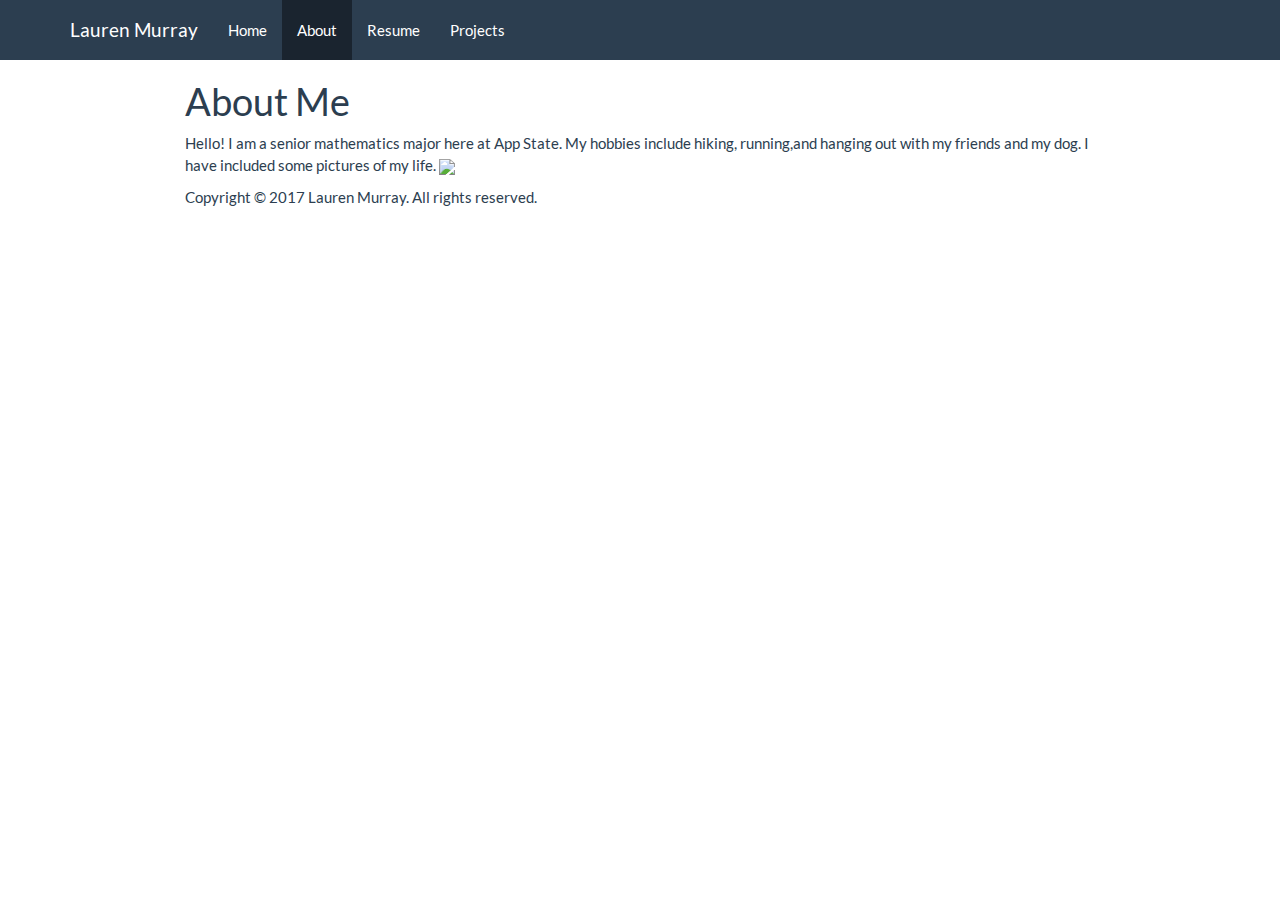
==== about.html @ 9d03d12d "commit" ====
<!DOCTYPE html>

<html xmlns="http://www.w3.org/1999/xhtml">

<head>

<meta charset="utf-8" />
<meta http-equiv="Content-Type" content="text/html; charset=utf-8" />
<meta name="generator" content="pandoc" />




<title>About Me</title>

<script src="site_libs/jquery-1.11.3/jquery.min.js"></script>
<meta name="viewport" content="width=device-width, initial-scale=1" />
<link href="site_libs/bootstrap-3.3.5/css/flatly.min.css" rel="stylesheet" />
<script src="site_libs/bootstrap-3.3.5/js/bootstrap.min.js"></script>
<script src="site_libs/bootstrap-3.3.5/shim/html5shiv.min.js"></script>
<script src="site_libs/bootstrap-3.3.5/shim/respond.min.js"></script>
<script src="site_libs/navigation-1.1/tabsets.js"></script>
<link href="site_libs/highlightjs-1.1/textmate.css" rel="stylesheet" />
<script src="site_libs/highlightjs-1.1/highlight.js"></script>

<style type="text/css">code{white-space: pre;}</style>
<style type="text/css">
  pre:not([class]) {
    background-color: white;
  }
</style>
<script type="text/javascript">
if (window.hljs && document.readyState && document.readyState === "complete") {
   window.setTimeout(function() {
      hljs.initHighlighting();
   }, 0);
}
</script>



<style type="text/css">
h1 {
  font-size: 34px;
}
h1.title {
  font-size: 38px;
}
h2 {
  font-size: 30px;
}
h3 {
  font-size: 24px;
}
h4 {
  font-size: 18px;
}
h5 {
  font-size: 16px;
}
h6 {
  font-size: 12px;
}
.table th:not([align]) {
  text-align: left;
}
</style>

<link rel="stylesheet" href="styles.css" type="text/css" />

</head>

<body>

<style type = "text/css">
.main-container {
  max-width: 940px;
  margin-left: auto;
  margin-right: auto;
}
code {
  color: inherit;
  background-color: rgba(0, 0, 0, 0.04);
}
img {
  max-width:100%;
  height: auto;
}
.tabbed-pane {
  padding-top: 12px;
}
button.code-folding-btn:focus {
  outline: none;
}
</style>


<style type="text/css">
/* padding for bootstrap navbar */
body {
  padding-top: 60px;
  padding-bottom: 40px;
}
/* offset scroll position for anchor links (for fixed navbar)  */
.section h1 {
  padding-top: 65px;
  margin-top: -65px;
}

.section h2 {
  padding-top: 65px;
  margin-top: -65px;
}
.section h3 {
  padding-top: 65px;
  margin-top: -65px;
}
.section h4 {
  padding-top: 65px;
  margin-top: -65px;
}
.section h5 {
  padding-top: 65px;
  margin-top: -65px;
}
.section h6 {
  padding-top: 65px;
  margin-top: -65px;
}
</style>

<script>
// manage active state of menu based on current page
$(document).ready(function () {
  // active menu anchor
  href = window.location.pathname
  href = href.substr(href.lastIndexOf('/') + 1)
  if (href === "")
    href = "index.html";
  var menuAnchor = $('a[href="' + href + '"]');

  // mark it active
  menuAnchor.parent().addClass('active');

  // if it's got a parent navbar menu mark it active as well
  menuAnchor.closest('li.dropdown').addClass('active');
});
</script>


<div class="container-fluid main-container">

<!-- tabsets -->
<script>
$(document).ready(function () {
  window.buildTabsets("TOC");
});
</script>

<!-- code folding -->






<div class="navbar navbar-default  navbar-fixed-top" role="navigation">
  <div class="container">
    <div class="navbar-header">
      <button type="button" class="navbar-toggle collapsed" data-toggle="collapse" data-target="#navbar">
        <span class="icon-bar"></span>
        <span class="icon-bar"></span>
        <span class="icon-bar"></span>
      </button>
      <a class="navbar-brand" href="index.html">Lauren Murray</a>
    </div>
    <div id="navbar" class="navbar-collapse collapse">
      <ul class="nav navbar-nav">
        <li>
  <a href="index.html">Home</a>
</li>
<li>
  <a href="about.html">About</a>
</li>
<li>
  <a href="hobbies.html">Resume</a>
</li>
<li>
  <a href="Projects.html">Projects</a>
</li>
      </ul>
      <ul class="nav navbar-nav navbar-right">
        
      </ul>
    </div><!--/.nav-collapse -->
  </div><!--/.container -->
</div><!--/.navbar -->

<div class="fluid-row" id="header">



<h1 class="title toc-ignore">About Me</h1>

</div>


<p>Hello! I am a senior mathematics major here at App State. My hobbies include hiking, running,and hanging out with my friends and my dog. I have included some pictures of my life. <img src="app%20state%20image.jpg" width="2076" /></p>

<p>Copyright &copy; 2017 Lauren Murray. All rights reserved.</p>



</div>

<script>

// add bootstrap table styles to pandoc tables
function bootstrapStylePandocTables() {
  $('tr.header').parent('thead').parent('table').addClass('table table-condensed');
}
$(document).ready(function () {
  bootstrapStylePandocTables();
});


</script>

<!-- dynamically load mathjax for compatibility with self-contained -->
<script>
  (function () {
    var script = document.createElement("script");
    script.type = "text/javascript";
    script.src  = "https://mathjax.rstudio.com/latest/MathJax.js?config=TeX-AMS-MML_HTMLorMML";
    document.getElementsByTagName("head")[0].appendChild(script);
  })();
</script>

</body>
</html>
---- site_libs/bootstrap-3.3.5/css/flatly.min.css ----
@font-face {
  font-family: 'Lato';
  font-style: normal;
  font-weight: 400;
  src: url(fonts/Lato.ttf) format('truetype');
}
@font-face {
  font-family: 'Lato';
  font-style: normal;
  font-weight: 700;
  src: url(fonts/LatoBold.ttf) format('truetype');
}
@font-face {
  font-family: 'Lato';
  font-style: italic;
  font-weight: 400;
  src: url(fonts/LatoItalic.ttf) format('truetype');
}

/*!
 * bootswatch v3.3.6
 * Homepage: http://bootswatch.com
 * Copyright 2012-2015 Thomas Park
 * Licensed under MIT
 * Based on Bootstrap
*//*!
 * Bootstrap v3.3.6 (http://getbootstrap.com)
 * Copyright 2011-2015 Twitter, Inc.
 * Licensed under MIT (https://github.com/twbs/bootstrap/blob/master/LICENSE)
 *//*! normalize.css v3.0.3 | MIT License | github.com/necolas/normalize.css */html{font-family:sans-serif;-ms-text-size-adjust:100%;-webkit-text-size-adjust:100%}body{margin:0}article,aside,details,figcaption,figure,footer,header,hgroup,main,menu,nav,section,summary{display:block}audio,canvas,progress,video{display:inline-block;vertical-align:baseline}audio:not([controls]){display:none;height:0}[hidden],template{display:none}a{background-color:transparent}a:active,a:hover{outline:0}abbr[title]{border-bottom:1px dotted}b,strong{font-weight:bold}dfn{font-style:italic}h1{font-size:2em;margin:0.67em 0}mark{background:#ff0;color:#000}small{font-size:80%}sub,sup{font-size:75%;line-height:0;position:relative;vertical-align:baseline}sup{top:-0.5em}sub{bottom:-0.25em}img{border:0}svg:not(:root){overflow:hidden}figure{margin:1em 40px}hr{-webkit-box-sizing:content-box;-moz-box-sizing:content-box;box-sizing:content-box;height:0}pre{overflow:auto}code,kbd,pre,samp{font-family:monospace, monospace;font-size:1em}button,input,optgroup,select,textarea{color:inherit;font:inherit;margin:0}button{overflow:visible}button,select{text-transform:none}button,html input[type="button"],input[type="reset"],input[type="submit"]{-webkit-appearance:button;cursor:pointer}button[disabled],html input[disabled]{cursor:default}button::-moz-focus-inner,input::-moz-focus-inner{border:0;padding:0}input{line-height:normal}input[type="checkbox"],input[type="radio"]{-webkit-box-sizing:border-box;-moz-box-sizing:border-box;box-sizing:border-box;padding:0}input[type="number"]::-webkit-inner-spin-button,input[type="number"]::-webkit-outer-spin-button{height:auto}input[type="search"]{-webkit-appearance:textfield;-webkit-box-sizing:content-box;-moz-box-sizing:content-box;box-sizing:content-box}input[type="search"]::-webkit-search-cancel-button,input[type="search"]::-webkit-search-decoration{-webkit-appearance:none}fieldset{border:1px solid #c0c0c0;margin:0 2px;padding:0.35em 0.625em 0.75em}legend{border:0;padding:0}textarea{overflow:auto}optgroup{font-weight:bold}table{border-collapse:collapse;border-spacing:0}td,th{padding:0}/*! Source: https://github.com/h5bp/html5-boilerplate/blob/master/src/css/main.css */@media print{*,*:before,*:after{background:transparent !important;color:#000 !important;-webkit-box-shadow:none !important;box-shadow:none !important;text-shadow:none !important}a,a:visited{text-decoration:underline}a[href]:after{content:" (" attr(href) ")"}abbr[title]:after{content:" (" attr(title) ")"}a[href^="#"]:after,a[href^="javascript:"]:after{content:""}pre,blockquote{border:1px solid #999;page-break-inside:avoid}thead{display:table-header-group}tr,img{page-break-inside:avoid}img{max-width:100% !important}p,h2,h3{orphans:3;widows:3}h2,h3{page-break-after:avoid}.navbar{display:none}.btn>.caret,.dropup>.btn>.caret{border-top-color:#000 !important}.label{border:1px solid #000}.table{border-collapse:collapse !important}.table td,.table th{background-color:#fff !important}.table-bordered th,.table-bordered td{border:1px solid #ddd !important}}@font-face{font-family:'Glyphicons Halflings';src:url('../fonts/glyphicons-halflings-regular.eot');src:url('../fonts/glyphicons-halflings-regular.eot?#iefix') format('embedded-opentype'),url('../fonts/glyphicons-halflings-regular.woff') format('woff'),url('../fonts/glyphicons-halflings-regular.ttf') format('truetype'),url('../fonts/glyphicons-halflings-regular.svg#glyphicons_halflingsregular') format('svg')}.glyphicon{position:relative;top:1px;display:inline-block;font-family:'Glyphicons Halflings';font-style:normal;font-weight:normal;line-height:1;-webkit-font-smoothing:antialiased;-moz-osx-font-smoothing:grayscale}.glyphicon-asterisk:before{content:"\002a"}.glyphicon-plus:before{content:"\002b"}.glyphicon-euro:before,.glyphicon-eur:before{content:"\20ac"}.glyphicon-minus:before{content:"\2212"}.glyphicon-cloud:before{content:"\2601"}.glyphicon-envelope:before{content:"\2709"}.glyphicon-pencil:before{content:"\270f"}.glyphicon-glass:before{content:"\e001"}.glyphicon-music:before{content:"\e002"}.glyphicon-search:before{content:"\e003"}.glyphicon-heart:before{content:"\e005"}.glyphicon-star:before{content:"\e006"}.glyphicon-star-empty:before{content:"\e007"}.glyphicon-user:before{content:"\e008"}.glyphicon-film:before{content:"\e009"}.glyphicon-th-large:before{content:"\e010"}.glyphicon-th:before{content:"\e011"}.glyphicon-th-list:before{content:"\e012"}.glyphicon-ok:before{content:"\e013"}.glyphicon-remove:before{content:"\e014"}.glyphicon-zoom-in:before{content:"\e015"}.glyphicon-zoom-out:before{content:"\e016"}.glyphicon-off:before{content:"\e017"}.glyphicon-signal:before{content:"\e018"}.glyphicon-cog:before{content:"\e019"}.glyphicon-trash:before{content:"\e020"}.glyphicon-home:before{content:"\e021"}.glyphicon-file:before{content:"\e022"}.glyphicon-time:before{content:"\e023"}.glyphicon-road:before{content:"\e024"}.glyphicon-download-alt:before{content:"\e025"}.glyphicon-download:before{content:"\e026"}.glyphicon-upload:before{content:"\e027"}.glyphicon-inbox:before{content:"\e028"}.glyphicon-play-circle:before{content:"\e029"}.glyphicon-repeat:before{content:"\e030"}.glyphicon-refresh:before{content:"\e031"}.glyphicon-list-alt:before{content:"\e032"}.glyphicon-lock:before{content:"\e033"}.glyphicon-flag:before{content:"\e034"}.glyphicon-headphones:before{content:"\e035"}.glyphicon-volume-off:before{content:"\e036"}.glyphicon-volume-down:before{content:"\e037"}.glyphicon-volume-up:before{content:"\e038"}.glyphicon-qrcode:before{content:"\e039"}.glyphicon-barcode:before{content:"\e040"}.glyphicon-tag:before{content:"\e041"}.glyphicon-tags:before{content:"\e042"}.glyphicon-book:before{content:"\e043"}.glyphicon-bookmark:before{content:"\e044"}.glyphicon-print:before{content:"\e045"}.glyphicon-camera:before{content:"\e046"}.glyphicon-font:before{content:"\e047"}.glyphicon-bold:before{content:"\e048"}.glyphicon-italic:before{content:"\e049"}.glyphicon-text-height:before{content:"\e050"}.glyphicon-text-width:before{content:"\e051"}.glyphicon-align-left:before{content:"\e052"}.glyphicon-align-center:before{content:"\e053"}.glyphicon-align-right:before{content:"\e054"}.glyphicon-align-justify:before{content:"\e055"}.glyphicon-list:before{content:"\e056"}.glyphicon-indent-left:before{content:"\e057"}.glyphicon-indent-right:before{content:"\e058"}.glyphicon-facetime-video:before{content:"\e059"}.glyphicon-picture:before{content:"\e060"}.glyphicon-map-marker:before{content:"\e062"}.glyphicon-adjust:before{content:"\e063"}.glyphicon-tint:before{content:"\e064"}.glyphicon-edit:before{content:"\e065"}.glyphicon-share:before{content:"\e066"}.glyphicon-check:before{content:"\e067"}.glyphicon-move:before{content:"\e068"}.glyphicon-step-backward:before{content:"\e069"}.glyphicon-fast-backward:before{content:"\e070"}.glyphicon-backward:before{content:"\e071"}.glyphicon-play:before{content:"\e072"}.glyphicon-pause:before{content:"\e073"}.glyphicon-stop:before{content:"\e074"}.glyphicon-forward:before{content:"\e075"}.glyphicon-fast-forward:before{content:"\e076"}.glyphicon-step-forward:before{content:"\e077"}.glyphicon-eject:before{content:"\e078"}.glyphicon-chevron-left:before{content:"\e079"}.glyphicon-chevron-right:before{content:"\e080"}.glyphicon-plus-sign:before{content:"\e081"}.glyphicon-minus-sign:before{content:"\e082"}.glyphicon-remove-sign:before{content:"\e083"}.glyphicon-ok-sign:before{content:"\e084"}.glyphicon-question-sign:before{content:"\e085"}.glyphicon-info-sign:before{content:"\e086"}.glyphicon-screenshot:before{content:"\e087"}.glyphicon-remove-circle:before{content:"\e088"}.glyphicon-ok-circle:before{content:"\e089"}.glyphicon-ban-circle:before{content:"\e090"}.glyphicon-arrow-left:before{content:"\e091"}.glyphicon-arrow-right:before{content:"\e092"}.glyphicon-arrow-up:before{content:"\e093"}.glyphicon-arrow-down:before{content:"\e094"}.glyphicon-share-alt:before{content:"\e095"}.glyphicon-resize-full:before{content:"\e096"}.glyphicon-resize-small:before{content:"\e097"}.glyphicon-exclamation-sign:before{content:"\e101"}.glyphicon-gift:before{content:"\e102"}.glyphicon-leaf:before{content:"\e103"}.glyphicon-fire:before{content:"\e104"}.glyphicon-eye-open:before{content:"\e105"}.glyphicon-eye-close:before{content:"\e106"}.glyphicon-warning-sign:before{content:"\e107"}.glyphicon-plane:before{content:"\e108"}.glyphicon-calendar:before{content:"\e109"}.glyphicon-random:before{content:"\e110"}.glyphicon-comment:before{content:"\e111"}.glyphicon-magnet:before{content:"\e112"}.glyphicon-chevron-up:before{content:"\e113"}.glyphicon-chevron-down:before{content:"\e114"}.glyphicon-retweet:before{content:"\e115"}.glyphicon-shopping-cart:before{content:"\e116"}.glyphicon-folder-close:before{content:"\e117"}.glyphicon-folder-open:before{content:"\e118"}.glyphicon-resize-vertical:before{content:"\e119"}.glyphicon-resize-horizontal:before{content:"\e120"}.glyphicon-hdd:before{content:"\e121"}.glyphicon-bullhorn:before{content:"\e122"}.glyphicon-bell:before{content:"\e123"}.glyphicon-certificate:before{content:"\e124"}.glyphicon-thumbs-up:before{content:"\e125"}.glyphicon-thumbs-down:before{content:"\e126"}.glyphicon-hand-right:before{content:"\e127"}.glyphicon-hand-left:before{content:"\e128"}.glyphicon-hand-up:before{content:"\e129"}.glyphicon-hand-down:before{content:"\e130"}.glyphicon-circle-arrow-right:before{content:"\e131"}.glyphicon-circle-arrow-left:before{content:"\e132"}.glyphicon-circle-arrow-up:before{content:"\e133"}.glyphicon-circle-arrow-down:before{content:"\e134"}.glyphicon-globe:before{content:"\e135"}.glyphicon-wrench:before{content:"\e136"}.glyphicon-tasks:before{content:"\e137"}.glyphicon-filter:before{content:"\e138"}.glyphicon-briefcase:before{content:"\e139"}.glyphicon-fullscreen:before{content:"\e140"}.glyphicon-dashboard:before{content:"\e141"}.glyphicon-paperclip:before{content:"\e142"}.glyphicon-heart-empty:before{content:"\e143"}.glyphicon-link:before{content:"\e144"}.glyphicon-phone:before{content:"\e145"}.glyphicon-pushpin:before{content:"\e146"}.glyphicon-usd:before{content:"\e148"}.glyphicon-gbp:before{content:"\e149"}.glyphicon-sort:before{content:"\e150"}.glyphicon-sort-by-alphabet:before{content:"\e151"}.glyphicon-sort-by-alphabet-alt:before{content:"\e152"}.glyphicon-sort-by-order:before{content:"\e153"}.glyphicon-sort-by-order-alt:before{content:"\e154"}.glyphicon-sort-by-attributes:before{content:"\e155"}.glyphicon-sort-by-attributes-alt:before{content:"\e156"}.glyphicon-unchecked:before{content:"\e157"}.glyphicon-expand:before{content:"\e158"}.glyphicon-collapse-down:before{content:"\e159"}.glyphicon-collapse-up:before{content:"\e160"}.glyphicon-log-in:before{content:"\e161"}.glyphicon-flash:before{content:"\e162"}.glyphicon-log-out:before{content:"\e163"}.glyphicon-new-window:before{content:"\e164"}.glyphicon-record:before{content:"\e165"}.glyphicon-save:before{content:"\e166"}.glyphicon-open:before{content:"\e167"}.glyphicon-saved:before{content:"\e168"}.glyphicon-import:before{content:"\e169"}.glyphicon-export:before{content:"\e170"}.glyphicon-send:before{content:"\e171"}.glyphicon-floppy-disk:before{content:"\e172"}.glyphicon-floppy-saved:before{content:"\e173"}.glyphicon-floppy-remove:before{content:"\e174"}.glyphicon-floppy-save:before{content:"\e175"}.glyphicon-floppy-open:before{content:"\e176"}.glyphicon-credit-card:before{content:"\e177"}.glyphicon-transfer:before{content:"\e178"}.glyphicon-cutlery:before{content:"\e179"}.glyphicon-header:before{content:"\e180"}.glyphicon-compressed:before{content:"\e181"}.glyphicon-earphone:before{content:"\e182"}.glyphicon-phone-alt:before{content:"\e183"}.glyphicon-tower:before{content:"\e184"}.glyphicon-stats:before{content:"\e185"}.glyphicon-sd-video:before{content:"\e186"}.glyphicon-hd-video:before{content:"\e187"}.glyphicon-subtitles:before{content:"\e188"}.glyphicon-sound-stereo:before{content:"\e189"}.glyphicon-sound-dolby:before{content:"\e190"}.glyphicon-sound-5-1:before{content:"\e191"}.glyphicon-sound-6-1:before{content:"\e192"}.glyphicon-sound-7-1:before{content:"\e193"}.glyphicon-copyright-mark:before{content:"\e194"}.glyphicon-registration-mark:before{content:"\e195"}.glyphicon-cloud-download:before{content:"\e197"}.glyphicon-cloud-upload:before{content:"\e198"}.glyphicon-tree-conifer:before{content:"\e199"}.glyphicon-tree-deciduous:before{content:"\e200"}.glyphicon-cd:before{content:"\e201"}.glyphicon-save-file:before{content:"\e202"}.glyphicon-open-file:before{content:"\e203"}.glyphicon-level-up:before{content:"\e204"}.glyphicon-copy:before{content:"\e205"}.glyphicon-paste:before{content:"\e206"}.glyphicon-alert:before{content:"\e209"}.glyphicon-equalizer:before{content:"\e210"}.glyphicon-king:before{content:"\e211"}.glyphicon-queen:before{content:"\e212"}.glyphicon-pawn:before{content:"\e213"}.glyphicon-bishop:before{content:"\e214"}.glyphicon-knight:before{content:"\e215"}.glyphicon-baby-formula:before{content:"\e216"}.glyphicon-tent:before{content:"\26fa"}.glyphicon-blackboard:before{content:"\e218"}.glyphicon-bed:before{content:"\e219"}.glyphicon-apple:before{content:"\f8ff"}.glyphicon-erase:before{content:"\e221"}.glyphicon-hourglass:before{content:"\231b"}.glyphicon-lamp:before{content:"\e223"}.glyphicon-duplicate:before{content:"\e224"}.glyphicon-piggy-bank:before{content:"\e225"}.glyphicon-scissors:before{content:"\e226"}.glyphicon-bitcoin:before{content:"\e227"}.glyphicon-btc:before{content:"\e227"}.glyphicon-xbt:before{content:"\e227"}.glyphicon-yen:before{content:"\00a5"}.glyphicon-jpy:before{content:"\00a5"}.glyphicon-ruble:before{content:"\20bd"}.glyphicon-rub:before{content:"\20bd"}.glyphicon-scale:before{content:"\e230"}.glyphicon-ice-lolly:before{content:"\e231"}.glyphicon-ice-lolly-tasted:before{content:"\e232"}.glyphicon-education:before{content:"\e233"}.glyphicon-option-horizontal:before{content:"\e234"}.glyphicon-option-vertical:before{content:"\e235"}.glyphicon-menu-hamburger:before{content:"\e236"}.glyphicon-modal-window:before{content:"\e237"}.glyphicon-oil:before{content:"\e238"}.glyphicon-grain:before{content:"\e239"}.glyphicon-sunglasses:before{content:"\e240"}.glyphicon-text-size:before{content:"\e241"}.glyphicon-text-color:before{content:"\e242"}.glyphicon-text-background:before{content:"\e243"}.glyphicon-object-align-top:before{content:"\e244"}.glyphicon-object-align-bottom:before{content:"\e245"}.glyphicon-object-align-horizontal:before{content:"\e246"}.glyphicon-object-align-left:before{content:"\e247"}.glyphicon-object-align-vertical:before{content:"\e248"}.glyphicon-object-align-right:before{content:"\e249"}.glyphicon-triangle-right:before{content:"\e250"}.glyphicon-triangle-left:before{content:"\e251"}.glyphicon-triangle-bottom:before{content:"\e252"}.glyphicon-triangle-top:before{content:"\e253"}.glyphicon-console:before{content:"\e254"}.glyphicon-superscript:before{content:"\e255"}.glyphicon-subscript:before{content:"\e256"}.glyphicon-menu-left:before{content:"\e257"}.glyphicon-menu-right:before{content:"\e258"}.glyphicon-menu-down:before{content:"\e259"}.glyphicon-menu-up:before{content:"\e260"}*{-webkit-box-sizing:border-box;-moz-box-sizing:border-box;box-sizing:border-box}*:before,*:after{-webkit-box-sizing:border-box;-moz-box-sizing:border-box;box-sizing:border-box}html{font-size:10px;-webkit-tap-highlight-color:rgba(0,0,0,0)}body{font-family:"Lato","Helvetica Neue",Helvetica,Arial,sans-serif;font-size:15px;line-height:1.42857143;color:#2c3e50;background-color:#ffffff}input,button,select,textarea{font-family:inherit;font-size:inherit;line-height:inherit}a{color:#18bc9c;text-decoration:none}a:hover,a:focus{color:#18bc9c;text-decoration:underline}a:focus{outline:thin dotted;outline:5px auto -webkit-focus-ring-color;outline-offset:-2px}figure{margin:0}img{vertical-align:middle}.img-responsive,.thumbnail>img,.thumbnail a>img,.carousel-inner>.item>img,.carousel-inner>.item>a>img{display:block;max-width:100%;height:auto}.img-rounded{border-radius:6px}.img-thumbnail{padding:4px;line-height:1.42857143;background-color:#ffffff;border:1px solid #ecf0f1;border-radius:4px;-webkit-transition:all .2s ease-in-out;-o-transition:all .2s ease-in-out;transition:all .2s ease-in-out;display:inline-block;max-width:100%;height:auto}.img-circle{border-radius:50%}hr{margin-top:21px;margin-bottom:21px;border:0;border-top:1px solid #ecf0f1}.sr-only{position:absolute;width:1px;height:1px;margin:-1px;padding:0;overflow:hidden;clip:rect(0, 0, 0, 0);border:0}.sr-only-focusable:active,.sr-only-focusable:focus{position:static;width:auto;height:auto;margin:0;overflow:visible;clip:auto}[role="button"]{cursor:pointer}h1,h2,h3,h4,h5,h6,.h1,.h2,.h3,.h4,.h5,.h6{font-family:"Lato","Helvetica Neue",Helvetica,Arial,sans-serif;font-weight:400;line-height:1.1;color:inherit}h1 small,h2 small,h3 small,h4 small,h5 small,h6 small,.h1 small,.h2 small,.h3 small,.h4 small,.h5 small,.h6 small,h1 .small,h2 .small,h3 .small,h4 .small,h5 .small,h6 .small,.h1 .small,.h2 .small,.h3 .small,.h4 .small,.h5 .small,.h6 .small{font-weight:normal;line-height:1;color:#b4bcc2}h1,.h1,h2,.h2,h3,.h3{margin-top:21px;margin-bottom:10.5px}h1 small,.h1 small,h2 small,.h2 small,h3 small,.h3 small,h1 .small,.h1 .small,h2 .small,.h2 .small,h3 .small,.h3 .small{font-size:65%}h4,.h4,h5,.h5,h6,.h6{margin-top:10.5px;margin-bottom:10.5px}h4 small,.h4 small,h5 small,.h5 small,h6 small,.h6 small,h4 .small,.h4 .small,h5 .small,.h5 .small,h6 .small,.h6 .small{font-size:75%}h1,.h1{font-size:39px}h2,.h2{font-size:32px}h3,.h3{font-size:26px}h4,.h4{font-size:19px}h5,.h5{font-size:15px}h6,.h6{font-size:13px}p{margin:0 0 10.5px}.lead{margin-bottom:21px;font-size:17px;font-weight:300;line-height:1.4}@media (min-width:768px){.lead{font-size:22.5px}}small,.small{font-size:86%}mark,.mark{background-color:#f39c12;padding:.2em}.text-left{text-align:left}.text-right{text-align:right}.text-center{text-align:center}.text-justify{text-align:justify}.text-nowrap{white-space:nowrap}.text-lowercase{text-transform:lowercase}.text-uppercase{text-transform:uppercase}.text-capitalize{text-transform:capitalize}.text-muted{color:#b4bcc2}.text-primary{color:#2c3e50}a.text-primary:hover,a.text-primary:focus{color:#1a242f}.text-success{color:#ffffff}a.text-success:hover,a.text-success:focus{color:#e6e6e6}.text-info{color:#ffffff}a.text-info:hover,a.text-info:focus{color:#e6e6e6}.text-warning{color:#ffffff}a.text-warning:hover,a.text-warning:focus{color:#e6e6e6}.text-danger{color:#ffffff}a.text-danger:hover,a.text-danger:focus{color:#e6e6e6}.bg-primary{color:#fff;background-color:#2c3e50}a.bg-primary:hover,a.bg-primary:focus{background-color:#1a242f}.bg-success{background-color:#18bc9c}a.bg-success:hover,a.bg-success:focus{background-color:#128f76}.bg-info{background-color:#3498db}a.bg-info:hover,a.bg-info:focus{background-color:#217dbb}.bg-warning{background-color:#f39c12}a.bg-warning:hover,a.bg-warning:focus{background-color:#c87f0a}.bg-danger{background-color:#e74c3c}a.bg-danger:hover,a.bg-danger:focus{background-color:#d62c1a}.page-header{padding-bottom:9.5px;margin:42px 0 21px;border-bottom:1px solid transparent}ul,ol{margin-top:0;margin-bottom:10.5px}ul ul,ol ul,ul ol,ol ol{margin-bottom:0}.list-unstyled{padding-left:0;list-style:none}.list-inline{padding-left:0;list-style:none;margin-left:-5px}.list-inline>li{display:inline-block;padding-left:5px;padding-right:5px}dl{margin-top:0;margin-bottom:21px}dt,dd{line-height:1.42857143}dt{font-weight:bold}dd{margin-left:0}@media (min-width:768px){.dl-horizontal dt{float:left;width:160px;clear:left;text-align:right;overflow:hidden;text-overflow:ellipsis;white-space:nowrap}.dl-horizontal dd{margin-left:180px}}abbr[title],abbr[data-original-title]{cursor:help;border-bottom:1px dotted #b4bcc2}.initialism{font-size:90%;text-transform:uppercase}blockquote{padding:10.5px 21px;margin:0 0 21px;font-size:18.75px;border-left:5px solid #ecf0f1}blockquote p:last-child,blockquote ul:last-child,blockquote ol:last-child{margin-bottom:0}blockquote footer,blockquote small,blockquote .small{display:block;font-size:80%;line-height:1.42857143;color:#b4bcc2}blockquote footer:before,blockquote small:before,blockquote .small:before{content:'\2014 \00A0'}.blockquote-reverse,blockquote.pull-right{padding-right:15px;padding-left:0;border-right:5px solid #ecf0f1;border-left:0;text-align:right}.blockquote-reverse footer:before,blockquote.pull-right footer:before,.blockquote-reverse small:before,blockquote.pull-right small:before,.blockquote-reverse .small:before,blockquote.pull-right .small:before{content:''}.blockquote-reverse footer:after,blockquote.pull-right footer:after,.blockquote-reverse small:after,blockquote.pull-right small:after,.blockquote-reverse .small:after,blockquote.pull-right .small:after{content:'\00A0 \2014'}address{margin-bottom:21px;font-style:normal;line-height:1.42857143}code,kbd,pre,samp{font-family:monospace}code{padding:2px 4px;font-size:90%;color:#c7254e;background-color:#f9f2f4;border-radius:4px}kbd{padding:2px 4px;font-size:90%;color:#ffffff;background-color:#333333;border-radius:3px;-webkit-box-shadow:inset 0 -1px 0 rgba(0,0,0,0.25);box-shadow:inset 0 -1px 0 rgba(0,0,0,0.25)}kbd kbd{padding:0;font-size:100%;font-weight:bold;-webkit-box-shadow:none;box-shadow:none}pre{display:block;padding:10px;margin:0 0 10.5px;font-size:14px;line-height:1.42857143;word-break:break-all;word-wrap:break-word;color:#7b8a8b;background-color:#ecf0f1;border:1px solid #cccccc;border-radius:4px}pre code{padding:0;font-size:inherit;color:inherit;white-space:pre-wrap;background-color:transparent;border-radius:0}.pre-scrollable{max-height:340px;overflow-y:scroll}.container{margin-right:auto;margin-left:auto;padding-left:15px;padding-right:15px}@media (min-width:768px){.container{width:750px}}@media (min-width:992px){.container{width:970px}}@media (min-width:1200px){.container{width:1170px}}.container-fluid{margin-right:auto;margin-left:auto;padding-left:15px;padding-right:15px}.row{margin-left:-15px;margin-right:-15px}.col-xs-1,.col-sm-1,.col-md-1,.col-lg-1,.col-xs-2,.col-sm-2,.col-md-2,.col-lg-2,.col-xs-3,.col-sm-3,.col-md-3,.col-lg-3,.col-xs-4,.col-sm-4,.col-md-4,.col-lg-4,.col-xs-5,.col-sm-5,.col-md-5,.col-lg-5,.col-xs-6,.col-sm-6,.col-md-6,.col-lg-6,.col-xs-7,.col-sm-7,.col-md-7,.col-lg-7,.col-xs-8,.col-sm-8,.col-md-8,.col-lg-8,.col-xs-9,.col-sm-9,.col-md-9,.col-lg-9,.col-xs-10,.col-sm-10,.col-md-10,.col-lg-10,.col-xs-11,.col-sm-11,.col-md-11,.col-lg-11,.col-xs-12,.col-sm-12,.col-md-12,.col-lg-12{position:relative;min-height:1px;padding-left:15px;padding-right:15px}.col-xs-1,.col-xs-2,.col-xs-3,.col-xs-4,.col-xs-5,.col-xs-6,.col-xs-7,.col-xs-8,.col-xs-9,.col-xs-10,.col-xs-11,.col-xs-12{float:left}.col-xs-12{width:100%}.col-xs-11{width:91.66666667%}.col-xs-10{width:83.33333333%}.col-xs-9{width:75%}.col-xs-8{width:66.66666667%}.col-xs-7{width:58.33333333%}.col-xs-6{width:50%}.col-xs-5{width:41.66666667%}.col-xs-4{width:33.33333333%}.col-xs-3{width:25%}.col-xs-2{width:16.66666667%}.col-xs-1{width:8.33333333%}.col-xs-pull-12{right:100%}.col-xs-pull-11{right:91.66666667%}.col-xs-pull-10{right:83.33333333%}.col-xs-pull-9{right:75%}.col-xs-pull-8{right:66.66666667%}.col-xs-pull-7{right:58.33333333%}.col-xs-pull-6{right:50%}.col-xs-pull-5{right:41.66666667%}.col-xs-pull-4{right:33.33333333%}.col-xs-pull-3{right:25%}.col-xs-pull-2{right:16.66666667%}.col-xs-pull-1{right:8.33333333%}.col-xs-pull-0{right:auto}.col-xs-push-12{left:100%}.col-xs-push-11{left:91.66666667%}.col-xs-push-10{left:83.33333333%}.col-xs-push-9{left:75%}.col-xs-push-8{left:66.66666667%}.col-xs-push-7{left:58.33333333%}.col-xs-push-6{left:50%}.col-xs-push-5{left:41.66666667%}.col-xs-push-4{left:33.33333333%}.col-xs-push-3{left:25%}.col-xs-push-2{left:16.66666667%}.col-xs-push-1{left:8.33333333%}.col-xs-push-0{left:auto}.col-xs-offset-12{margin-left:100%}.col-xs-offset-11{margin-left:91.66666667%}.col-xs-offset-10{margin-left:83.33333333%}.col-xs-offset-9{margin-left:75%}.col-xs-offset-8{margin-left:66.66666667%}.col-xs-offset-7{margin-left:58.33333333%}.col-xs-offset-6{margin-left:50%}.col-xs-offset-5{margin-left:41.66666667%}.col-xs-offset-4{margin-left:33.33333333%}.col-xs-offset-3{margin-left:25%}.col-xs-offset-2{margin-left:16.66666667%}.col-xs-offset-1{margin-left:8.33333333%}.col-xs-offset-0{margin-left:0%}@media (min-width:768px){.col-sm-1,.col-sm-2,.col-sm-3,.col-sm-4,.col-sm-5,.col-sm-6,.col-sm-7,.col-sm-8,.col-sm-9,.col-sm-10,.col-sm-11,.col-sm-12{float:left}.col-sm-12{width:100%}.col-sm-11{width:91.66666667%}.col-sm-10{width:83.33333333%}.col-sm-9{width:75%}.col-sm-8{width:66.66666667%}.col-sm-7{width:58.33333333%}.col-sm-6{width:50%}.col-sm-5{width:41.66666667%}.col-sm-4{width:33.33333333%}.col-sm-3{width:25%}.col-sm-2{width:16.66666667%}.col-sm-1{width:8.33333333%}.col-sm-pull-12{right:100%}.col-sm-pull-11{right:91.66666667%}.col-sm-pull-10{right:83.33333333%}.col-sm-pull-9{right:75%}.col-sm-pull-8{right:66.66666667%}.col-sm-pull-7{right:58.33333333%}.col-sm-pull-6{right:50%}.col-sm-pull-5{right:41.66666667%}.col-sm-pull-4{right:33.33333333%}.col-sm-pull-3{right:25%}.col-sm-pull-2{right:16.66666667%}.col-sm-pull-1{right:8.33333333%}.col-sm-pull-0{right:auto}.col-sm-push-12{left:100%}.col-sm-push-11{left:91.66666667%}.col-sm-push-10{left:83.33333333%}.col-sm-push-9{left:75%}.col-sm-push-8{left:66.66666667%}.col-sm-push-7{left:58.33333333%}.col-sm-push-6{left:50%}.col-sm-push-5{left:41.66666667%}.col-sm-push-4{left:33.33333333%}.col-sm-push-3{left:25%}.col-sm-push-2{left:16.66666667%}.col-sm-push-1{left:8.33333333%}.col-sm-push-0{left:auto}.col-sm-offset-12{margin-left:100%}.col-sm-offset-11{margin-left:91.66666667%}.col-sm-offset-10{margin-left:83.33333333%}.col-sm-offset-9{margin-left:75%}.col-sm-offset-8{margin-left:66.66666667%}.col-sm-offset-7{margin-left:58.33333333%}.col-sm-offset-6{margin-left:50%}.col-sm-offset-5{margin-left:41.66666667%}.col-sm-offset-4{margin-left:33.33333333%}.col-sm-offset-3{margin-left:25%}.col-sm-offset-2{margin-left:16.66666667%}.col-sm-offset-1{margin-left:8.33333333%}.col-sm-offset-0{margin-left:0%}}@media (min-width:992px){.col-md-1,.col-md-2,.col-md-3,.col-md-4,.col-md-5,.col-md-6,.col-md-7,.col-md-8,.col-md-9,.col-md-10,.col-md-11,.col-md-12{float:left}.col-md-12{width:100%}.col-md-11{width:91.66666667%}.col-md-10{width:83.33333333%}.col-md-9{width:75%}.col-md-8{width:66.66666667%}.col-md-7{width:58.33333333%}.col-md-6{width:50%}.col-md-5{width:41.66666667%}.col-md-4{width:33.33333333%}.col-md-3{width:25%}.col-md-2{width:16.66666667%}.col-md-1{width:8.33333333%}.col-md-pull-12{right:100%}.col-md-pull-11{right:91.66666667%}.col-md-pull-10{right:83.33333333%}.col-md-pull-9{right:75%}.col-md-pull-8{right:66.66666667%}.col-md-pull-7{right:58.33333333%}.col-md-pull-6{right:50%}.col-md-pull-5{right:41.66666667%}.col-md-pull-4{right:33.33333333%}.col-md-pull-3{right:25%}.col-md-pull-2{right:16.66666667%}.col-md-pull-1{right:8.33333333%}.col-md-pull-0{right:auto}.col-md-push-12{left:100%}.col-md-push-11{left:91.66666667%}.col-md-push-10{left:83.33333333%}.col-md-push-9{left:75%}.col-md-push-8{left:66.66666667%}.col-md-push-7{left:58.33333333%}.col-md-push-6{left:50%}.col-md-push-5{left:41.66666667%}.col-md-push-4{left:33.33333333%}.col-md-push-3{left:25%}.col-md-push-2{left:16.66666667%}.col-md-push-1{left:8.33333333%}.col-md-push-0{left:auto}.col-md-offset-12{margin-left:100%}.col-md-offset-11{margin-left:91.66666667%}.col-md-offset-10{margin-left:83.33333333%}.col-md-offset-9{margin-left:75%}.col-md-offset-8{margin-left:66.66666667%}.col-md-offset-7{margin-left:58.33333333%}.col-md-offset-6{margin-left:50%}.col-md-offset-5{margin-left:41.66666667%}.col-md-offset-4{margin-left:33.33333333%}.col-md-offset-3{margin-left:25%}.col-md-offset-2{margin-left:16.66666667%}.col-md-offset-1{margin-left:8.33333333%}.col-md-offset-0{margin-left:0%}}@media (min-width:1200px){.col-lg-1,.col-lg-2,.col-lg-3,.col-lg-4,.col-lg-5,.col-lg-6,.col-lg-7,.col-lg-8,.col-lg-9,.col-lg-10,.col-lg-11,.col-lg-12{float:left}.col-lg-12{width:100%}.col-lg-11{width:91.66666667%}.col-lg-10{width:83.33333333%}.col-lg-9{width:75%}.col-lg-8{width:66.66666667%}.col-lg-7{width:58.33333333%}.col-lg-6{width:50%}.col-lg-5{width:41.66666667%}.col-lg-4{width:33.33333333%}.col-lg-3{width:25%}.col-lg-2{width:16.66666667%}.col-lg-1{width:8.33333333%}.col-lg-pull-12{right:100%}.col-lg-pull-11{right:91.66666667%}.col-lg-pull-10{right:83.33333333%}.col-lg-pull-9{right:75%}.col-lg-pull-8{right:66.66666667%}.col-lg-pull-7{right:58.33333333%}.col-lg-pull-6{right:50%}.col-lg-pull-5{right:41.66666667%}.col-lg-pull-4{right:33.33333333%}.col-lg-pull-3{right:25%}.col-lg-pull-2{right:16.66666667%}.col-lg-pull-1{right:8.33333333%}.col-lg-pull-0{right:auto}.col-lg-push-12{left:100%}.col-lg-push-11{left:91.66666667%}.col-lg-push-10{left:83.33333333%}.col-lg-push-9{left:75%}.col-lg-push-8{left:66.66666667%}.col-lg-push-7{left:58.33333333%}.col-lg-push-6{left:50%}.col-lg-push-5{left:41.66666667%}.col-lg-push-4{left:33.33333333%}.col-lg-push-3{left:25%}.col-lg-push-2{left:16.66666667%}.col-lg-push-1{left:8.33333333%}.col-lg-push-0{left:auto}.col-lg-offset-12{margin-left:100%}.col-lg-offset-11{margin-left:91.66666667%}.col-lg-offset-10{margin-left:83.33333333%}.col-lg-offset-9{margin-left:75%}.col-lg-offset-8{margin-left:66.66666667%}.col-lg-offset-7{margin-left:58.33333333%}.col-lg-offset-6{margin-left:50%}.col-lg-offset-5{margin-left:41.66666667%}.col-lg-offset-4{margin-left:33.33333333%}.col-lg-offset-3{margin-left:25%}.col-lg-offset-2{margin-left:16.66666667%}.col-lg-offset-1{margin-left:8.33333333%}.col-lg-offset-0{margin-left:0%}}table{background-color:transparent}caption{padding-top:8px;padding-bottom:8px;color:#b4bcc2;text-align:left}th{}.table{width:100%;max-width:100%;margin-bottom:21px}.table>thead>tr>th,.table>tbody>tr>th,.table>tfoot>tr>th,.table>thead>tr>td,.table>tbody>tr>td,.table>tfoot>tr>td{padding:8px;line-height:1.42857143;vertical-align:top;border-top:1px solid #ecf0f1}.table>thead>tr>th{vertical-align:bottom;border-bottom:2px solid #ecf0f1}.table>caption+thead>tr:first-child>th,.table>colgroup+thead>tr:first-child>th,.table>thead:first-child>tr:first-child>th,.table>caption+thead>tr:first-child>td,.table>colgroup+thead>tr:first-child>td,.table>thead:first-child>tr:first-child>td{border-top:0}.table>tbody+tbody{border-top:2px solid #ecf0f1}.table .table{background-color:#ffffff}.table-condensed>thead>tr>th,.table-condensed>tbody>tr>th,.table-condensed>tfoot>tr>th,.table-condensed>thead>tr>td,.table-condensed>tbody>tr>td,.table-condensed>tfoot>tr>td{padding:5px}.table-bordered{border:1px solid #ecf0f1}.table-bordered>thead>tr>th,.table-bordered>tbody>tr>th,.table-bordered>tfoot>tr>th,.table-bordered>thead>tr>td,.table-bordered>tbody>tr>td,.table-bordered>tfoot>tr>td{border:1px solid #ecf0f1}.table-bordered>thead>tr>th,.table-bordered>thead>tr>td{border-bottom-width:2px}.table-striped>tbody>tr:nth-of-type(odd){background-color:#f9f9f9}.table-hover>tbody>tr:hover{background-color:#ecf0f1}table col[class*="col-"]{position:static;float:none;display:table-column}table td[class*="col-"],table th[class*="col-"]{position:static;float:none;display:table-cell}.table>thead>tr>td.active,.table>tbody>tr>td.active,.table>tfoot>tr>td.active,.table>thead>tr>th.active,.table>tbody>tr>th.active,.table>tfoot>tr>th.active,.table>thead>tr.active>td,.table>tbody>tr.active>td,.table>tfoot>tr.active>td,.table>thead>tr.active>th,.table>tbody>tr.active>th,.table>tfoot>tr.active>th{background-color:#ecf0f1}.table-hover>tbody>tr>td.active:hover,.table-hover>tbody>tr>th.active:hover,.table-hover>tbody>tr.active:hover>td,.table-hover>tbody>tr:hover>.active,.table-hover>tbody>tr.active:hover>th{background-color:#dde4e6}.table>thead>tr>td.success,.table>tbody>tr>td.success,.table>tfoot>tr>td.success,.table>thead>tr>th.success,.table>tbody>tr>th.success,.table>tfoot>tr>th.success,.table>thead>tr.success>td,.table>tbody>tr.success>td,.table>tfoot>tr.success>td,.table>thead>tr.success>th,.table>tbody>tr.success>th,.table>tfoot>tr.success>th{background-color:#18bc9c}.table-hover>tbody>tr>td.success:hover,.table-hover>tbody>tr>th.success:hover,.table-hover>tbody>tr.success:hover>td,.table-hover>tbody>tr:hover>.success,.table-hover>tbody>tr.success:hover>th{background-color:#15a589}.table>thead>tr>td.info,.table>tbody>tr>td.info,.table>tfoot>tr>td.info,.table>thead>tr>th.info,.table>tbody>tr>th.info,.table>tfoot>tr>th.info,.table>thead>tr.info>td,.table>tbody>tr.info>td,.table>tfoot>tr.info>td,.table>thead>tr.info>th,.table>tbody>tr.info>th,.table>tfoot>tr.info>th{background-color:#3498db}.table-hover>tbody>tr>td.info:hover,.table-hover>tbody>tr>th.info:hover,.table-hover>tbody>tr.info:hover>td,.table-hover>tbody>tr:hover>.info,.table-hover>tbody>tr.info:hover>th{background-color:#258cd1}.table>thead>tr>td.warning,.table>tbody>tr>td.warning,.table>tfoot>tr>td.warning,.table>thead>tr>th.warning,.table>tbody>tr>th.warning,.table>tfoot>tr>th.warning,.table>thead>tr.warning>td,.table>tbody>tr.warning>td,.table>tfoot>tr.warning>td,.table>thead>tr.warning>th,.table>tbody>tr.warning>th,.table>tfoot>tr.warning>th{background-color:#f39c12}.table-hover>tbody>tr>td.warning:hover,.table-hover>tbody>tr>th.warning:hover,.table-hover>tbody>tr.warning:hover>td,.table-hover>tbody>tr:hover>.warning,.table-hover>tbody>tr.warning:hover>th{background-color:#e08e0b}.table>thead>tr>td.danger,.table>tbody>tr>td.danger,.table>tfoot>tr>td.danger,.table>thead>tr>th.danger,.table>tbody>tr>th.danger,.table>tfoot>tr>th.danger,.table>thead>tr.danger>td,.table>tbody>tr.danger>td,.table>tfoot>tr.danger>td,.table>thead>tr.danger>th,.table>tbody>tr.danger>th,.table>tfoot>tr.danger>th{background-color:#e74c3c}.table-hover>tbody>tr>td.danger:hover,.table-hover>tbody>tr>th.danger:hover,.table-hover>tbody>tr.danger:hover>td,.table-hover>tbody>tr:hover>.danger,.table-hover>tbody>tr.danger:hover>th{background-color:#e43725}.table-responsive{overflow-x:auto;min-height:0.01%}@media screen and (max-width:767px){.table-responsive{width:100%;margin-bottom:15.75px;overflow-y:hidden;-ms-overflow-style:-ms-autohiding-scrollbar;border:1px solid #ecf0f1}.table-responsive>.table{margin-bottom:0}.table-responsive>.table>thead>tr>th,.table-responsive>.table>tbody>tr>th,.table-responsive>.table>tfoot>tr>th,.table-responsive>.table>thead>tr>td,.table-responsive>.table>tbody>tr>td,.table-responsive>.table>tfoot>tr>td{white-space:nowrap}.table-responsive>.table-bordered{border:0}.table-responsive>.table-bordered>thead>tr>th:first-child,.table-responsive>.table-bordered>tbody>tr>th:first-child,.table-responsive>.table-bordered>tfoot>tr>th:first-child,.table-responsive>.table-bordered>thead>tr>td:first-child,.table-responsive>.table-bordered>tbody>tr>td:first-child,.table-responsive>.table-bordered>tfoot>tr>td:first-child{border-left:0}.table-responsive>.table-bordered>thead>tr>th:last-child,.table-responsive>.table-bordered>tbody>tr>th:last-child,.table-responsive>.table-bordered>tfoot>tr>th:last-child,.table-responsive>.table-bordered>thead>tr>td:last-child,.table-responsive>.table-bordered>tbody>tr>td:last-child,.table-responsive>.table-bordered>tfoot>tr>td:last-child{border-right:0}.table-responsive>.table-bordered>tbody>tr:last-child>th,.table-responsive>.table-bordered>tfoot>tr:last-child>th,.table-responsive>.table-bordered>tbody>tr:last-child>td,.table-responsive>.table-bordered>tfoot>tr:last-child>td{border-bottom:0}}fieldset{padding:0;margin:0;border:0;min-width:0}legend{display:block;width:100%;padding:0;margin-bottom:21px;font-size:22.5px;line-height:inherit;color:#2c3e50;border:0;border-bottom:1px solid transparent}label{display:inline-block;max-width:100%;margin-bottom:5px;font-weight:bold}input[type="search"]{-webkit-box-sizing:border-box;-moz-box-sizing:border-box;box-sizing:border-box}input[type="radio"],input[type="checkbox"]{margin:4px 0 0;margin-top:1px \9;line-height:normal}input[type="file"]{display:block}input[type="range"]{display:block;width:100%}select[multiple],select[size]{height:auto}input[type="file"]:focus,input[type="radio"]:focus,input[type="checkbox"]:focus{outline:thin dotted;outline:5px auto -webkit-focus-ring-color;outline-offset:-2px}output{display:block;padding-top:11px;font-size:15px;line-height:1.42857143;color:#2c3e50}.form-control{display:block;width:100%;height:45px;padding:10px 15px;font-size:15px;line-height:1.42857143;color:#2c3e50;background-color:#ffffff;background-image:none;border:1px solid #dce4ec;border-radius:4px;-webkit-box-shadow:inset 0 1px 1px rgba(0,0,0,0.075);box-shadow:inset 0 1px 1px rgba(0,0,0,0.075);-webkit-transition:border-color ease-in-out .15s,-webkit-box-shadow ease-in-out .15s;-o-transition:border-color ease-in-out .15s,box-shadow ease-in-out .15s;transition:border-color ease-in-out .15s,box-shadow ease-in-out .15s}.form-control:focus{border-color:#2c3e50;outline:0;-webkit-box-shadow:inset 0 1px 1px rgba(0,0,0,0.075),0 0 8px rgba(44,62,80,0.6);box-shadow:inset 0 1px 1px rgba(0,0,0,0.075),0 0 8px rgba(44,62,80,0.6)}.form-control::-moz-placeholder{color:#acb6c0;opacity:1}.form-control:-ms-input-placeholder{color:#acb6c0}.form-control::-webkit-input-placeholder{color:#acb6c0}.form-control::-ms-expand{border:0;background-color:transparent}.form-control[disabled],.form-control[readonly],fieldset[disabled] .form-control{background-color:#ecf0f1;opacity:1}.form-control[disabled],fieldset[disabled] .form-control{cursor:not-allowed}textarea.form-control{height:auto}input[type="search"]{-webkit-appearance:none}@media screen and (-webkit-min-device-pixel-ratio:0){input[type="date"].form-control,input[type="time"].form-control,input[type="datetime-local"].form-control,input[type="month"].form-control{line-height:45px}input[type="date"].input-sm,input[type="time"].input-sm,input[type="datetime-local"].input-sm,input[type="month"].input-sm,.input-group-sm input[type="date"],.input-group-sm input[type="time"],.input-group-sm input[type="datetime-local"],.input-group-sm input[type="month"]{line-height:35px}input[type="date"].input-lg,input[type="time"].input-lg,input[type="datetime-local"].input-lg,input[type="month"].input-lg,.input-group-lg input[type="date"],.input-group-lg input[type="time"],.input-group-lg input[type="datetime-local"],.input-group-lg input[type="month"]{line-height:66px}}.form-group{margin-bottom:15px}.radio,.checkbox{position:relative;display:block;margin-top:10px;margin-bottom:10px}.radio label,.checkbox label{min-height:21px;padding-left:20px;margin-bottom:0;font-weight:normal;cursor:pointer}.radio input[type="radio"],.radio-inline input[type="radio"],.checkbox input[type="checkbox"],.checkbox-inline input[type="checkbox"]{position:absolute;margin-left:-20px;margin-top:4px \9}.radio+.radio,.checkbox+.checkbox{margin-top:-5px}.radio-inline,.checkbox-inline{position:relative;display:inline-block;padding-left:20px;margin-bottom:0;vertical-align:middle;font-weight:normal;cursor:pointer}.radio-inline+.radio-inline,.checkbox-inline+.checkbox-inline{margin-top:0;margin-left:10px}input[type="radio"][disabled],input[type="checkbox"][disabled],input[type="radio"].disabled,input[type="checkbox"].disabled,fieldset[disabled] input[type="radio"],fieldset[disabled] input[type="checkbox"]{cursor:not-allowed}.radio-inline.disabled,.checkbox-inline.disabled,fieldset[disabled] .radio-inline,fieldset[disabled] .checkbox-inline{cursor:not-allowed}.radio.disabled label,.checkbox.disabled label,fieldset[disabled] .radio label,fieldset[disabled] .checkbox label{cursor:not-allowed}.form-control-static{padding-top:11px;padding-bottom:11px;margin-bottom:0;min-height:36px}.form-control-static.input-lg,.form-control-static.input-sm{padding-left:0;padding-right:0}.input-sm{height:35px;padding:6px 9px;font-size:13px;line-height:1.5;border-radius:3px}select.input-sm{height:35px;line-height:35px}textarea.input-sm,select[multiple].input-sm{height:auto}.form-group-sm .form-control{height:35px;padding:6px 9px;font-size:13px;line-height:1.5;border-radius:3px}.form-group-sm select.form-control{height:35px;line-height:35px}.form-group-sm textarea.form-control,.form-group-sm select[multiple].form-control{height:auto}.form-group-sm .form-control-static{height:35px;min-height:34px;padding:7px 9px;font-size:13px;line-height:1.5}.input-lg{height:66px;padding:18px 27px;font-size:19px;line-height:1.3333333;border-radius:6px}select.input-lg{height:66px;line-height:66px}textarea.input-lg,select[multiple].input-lg{height:auto}.form-group-lg .form-control{height:66px;padding:18px 27px;font-size:19px;line-height:1.3333333;border-radius:6px}.form-group-lg select.form-control{height:66px;line-height:66px}.form-group-lg textarea.form-control,.form-group-lg select[multiple].form-control{height:auto}.form-group-lg .form-control-static{height:66px;min-height:40px;padding:19px 27px;font-size:19px;line-height:1.3333333}.has-feedback{position:relative}.has-feedback .form-control{padding-right:56.25px}.form-control-feedback{position:absolute;top:0;right:0;z-index:2;display:block;width:45px;height:45px;line-height:45px;text-align:center;pointer-events:none}.input-lg+.form-control-feedback,.input-group-lg+.form-control-feedback,.form-group-lg .form-control+.form-control-feedback{width:66px;height:66px;line-height:66px}.input-sm+.form-control-feedback,.input-group-sm+.form-control-feedback,.form-group-sm .form-control+.form-control-feedback{width:35px;height:35px;line-height:35px}.has-success .help-block,.has-success .control-label,.has-success .radio,.has-success .checkbox,.has-success .radio-inline,.has-success .checkbox-inline,.has-success.radio label,.has-success.checkbox label,.has-success.radio-inline label,.has-success.checkbox-inline label{color:#ffffff}.has-success .form-control{border-color:#ffffff;-webkit-box-shadow:inset 0 1px 1px rgba(0,0,0,0.075);box-shadow:inset 0 1px 1px rgba(0,0,0,0.075)}.has-success .form-control:focus{border-color:#e6e6e6;-webkit-box-shadow:inset 0 1px 1px rgba(0,0,0,0.075),0 0 6px #fff;box-shadow:inset 0 1px 1px rgba(0,0,0,0.075),0 0 6px #fff}.has-success .input-group-addon{color:#ffffff;border-color:#ffffff;background-color:#18bc9c}.has-success .form-control-feedback{color:#ffffff}.has-warning .help-block,.has-warning .control-label,.has-warning .radio,.has-warning .checkbox,.has-warning .radio-inline,.has-warning .checkbox-inline,.has-warning.radio label,.has-warning.checkbox label,.has-warning.radio-inline label,.has-warning.checkbox-inline label{color:#ffffff}.has-warning .form-control{border-color:#ffffff;-webkit-box-shadow:inset 0 1px 1px rgba(0,0,0,0.075);box-shadow:inset 0 1px 1px rgba(0,0,0,0.075)}.has-warning .form-control:focus{border-color:#e6e6e6;-webkit-box-shadow:inset 0 1px 1px rgba(0,0,0,0.075),0 0 6px #fff;box-shadow:inset 0 1px 1px rgba(0,0,0,0.075),0 0 6px #fff}.has-warning .input-group-addon{color:#ffffff;border-color:#ffffff;background-color:#f39c12}.has-warning .form-control-feedback{color:#ffffff}.has-error .help-block,.has-error .control-label,.has-error .radio,.has-error .checkbox,.has-error .radio-inline,.has-error .checkbox-inline,.has-error.radio label,.has-error.checkbox label,.has-error.radio-inline label,.has-error.checkbox-inline label{color:#ffffff}.has-error .form-control{border-color:#ffffff;-webkit-box-shadow:inset 0 1px 1px rgba(0,0,0,0.075);box-shadow:inset 0 1px 1px rgba(0,0,0,0.075)}.has-error .form-control:focus{border-color:#e6e6e6;-webkit-box-shadow:inset 0 1px 1px rgba(0,0,0,0.075),0 0 6px #fff;box-shadow:inset 0 1px 1px rgba(0,0,0,0.075),0 0 6px #fff}.has-error .input-group-addon{color:#ffffff;border-color:#ffffff;background-color:#e74c3c}.has-error .form-control-feedback{color:#ffffff}.has-feedback label~.form-control-feedback{top:26px}.has-feedback label.sr-only~.form-control-feedback{top:0}.help-block{display:block;margin-top:5px;margin-bottom:10px;color:#597ea2}@media (min-width:768px){.form-inline .form-group{display:inline-block;margin-bottom:0;vertical-align:middle}.form-inline .form-control{display:inline-block;width:auto;vertical-align:middle}.form-inline .form-control-static{display:inline-block}.form-inline .input-group{display:inline-table;vertical-align:middle}.form-inline .input-group .input-group-addon,.form-inline .input-group .input-group-btn,.form-inline .input-group .form-control{width:auto}.form-inline .input-group>.form-control{width:100%}.form-inline .control-label{margin-bottom:0;vertical-align:middle}.form-inline .radio,.form-inline .checkbox{display:inline-block;margin-top:0;margin-bottom:0;vertical-align:middle}.form-inline .radio label,.form-inline .checkbox label{padding-left:0}.form-inline .radio input[type="radio"],.form-inline .checkbox input[type="checkbox"]{position:relative;margin-left:0}.form-inline .has-feedback .form-control-feedback{top:0}}.form-horizontal .radio,.form-horizontal .checkbox,.form-horizontal .radio-inline,.form-horizontal .checkbox-inline{margin-top:0;margin-bottom:0;padding-top:11px}.form-horizontal .radio,.form-horizontal .checkbox{min-height:32px}.form-horizontal .form-group{margin-left:-15px;margin-right:-15px}@media (min-width:768px){.form-horizontal .control-label{text-align:right;margin-bottom:0;padding-top:11px}}.form-horizontal .has-feedback .form-control-feedback{right:15px}@media (min-width:768px){.form-horizontal .form-group-lg .control-label{padding-top:19px;font-size:19px}}@media (min-width:768px){.form-horizontal .form-group-sm .control-label{padding-top:7px;font-size:13px}}.btn{display:inline-block;margin-bottom:0;font-weight:normal;text-align:center;vertical-align:middle;-ms-touch-action:manipulation;touch-action:manipulation;cursor:pointer;background-image:none;border:1px solid transparent;white-space:nowrap;padding:10px 15px;font-size:15px;line-height:1.42857143;border-radius:4px;-webkit-user-select:none;-moz-user-select:none;-ms-user-select:none;user-select:none}.btn:focus,.btn:active:focus,.btn.active:focus,.btn.focus,.btn:active.focus,.btn.active.focus{outline:thin dotted;outline:5px auto -webkit-focus-ring-color;outline-offset:-2px}.btn:hover,.btn:focus,.btn.focus{color:#ffffff;text-decoration:none}.btn:active,.btn.active{outline:0;background-image:none;-webkit-box-shadow:inset 0 3px 5px rgba(0,0,0,0.125);box-shadow:inset 0 3px 5px rgba(0,0,0,0.125)}.btn.disabled,.btn[disabled],fieldset[disabled] .btn{cursor:not-allowed;opacity:0.65;filter:alpha(opacity=65);-webkit-box-shadow:none;box-shadow:none}a.btn.disabled,fieldset[disabled] a.btn{pointer-events:none}.btn-default{color:#ffffff;background-color:#95a5a6;border-color:#95a5a6}.btn-default:focus,.btn-default.focus{color:#ffffff;background-color:#798d8f;border-color:#566566}.btn-default:hover{color:#ffffff;background-color:#798d8f;border-color:#74898a}.btn-default:active,.btn-default.active,.open>.dropdown-toggle.btn-default{color:#ffffff;background-color:#798d8f;border-color:#74898a}.btn-default:active:hover,.btn-default.active:hover,.open>.dropdown-toggle.btn-default:hover,.btn-default:active:focus,.btn-default.active:focus,.open>.dropdown-toggle.btn-default:focus,.btn-default:active.focus,.btn-default.active.focus,.open>.dropdown-toggle.btn-default.focus{color:#ffffff;background-color:#687b7c;border-color:#566566}.btn-default:active,.btn-default.active,.open>.dropdown-toggle.btn-default{background-image:none}.btn-default.disabled:hover,.btn-default[disabled]:hover,fieldset[disabled] .btn-default:hover,.btn-default.disabled:focus,.btn-default[disabled]:focus,fieldset[disabled] .btn-default:focus,.btn-default.disabled.focus,.btn-default[disabled].focus,fieldset[disabled] .btn-default.focus{background-color:#95a5a6;border-color:#95a5a6}.btn-default .badge{color:#95a5a6;background-color:#ffffff}.btn-primary{color:#ffffff;background-color:#2c3e50;border-color:#2c3e50}.btn-primary:focus,.btn-primary.focus{color:#ffffff;background-color:#1a242f;border-color:#000000}.btn-primary:hover{color:#ffffff;background-color:#1a242f;border-color:#161f29}.btn-primary:active,.btn-primary.active,.open>.dropdown-toggle.btn-primary{color:#ffffff;background-color:#1a242f;border-color:#161f29}.btn-primary:active:hover,.btn-primary.active:hover,.open>.dropdown-toggle.btn-primary:hover,.btn-primary:active:focus,.btn-primary.active:focus,.open>.dropdown-toggle.btn-primary:focus,.btn-primary:active.focus,.btn-primary.active.focus,.open>.dropdown-toggle.btn-primary.focus{color:#ffffff;background-color:#0d1318;border-color:#000000}.btn-primary:active,.btn-primary.active,.open>.dropdown-toggle.btn-primary{background-image:none}.btn-primary.disabled:hover,.btn-primary[disabled]:hover,fieldset[disabled] .btn-primary:hover,.btn-primary.disabled:focus,.btn-primary[disabled]:focus,fieldset[disabled] .btn-primary:focus,.btn-primary.disabled.focus,.btn-primary[disabled].focus,fieldset[disabled] .btn-primary.focus{background-color:#2c3e50;border-color:#2c3e50}.btn-primary .badge{color:#2c3e50;background-color:#ffffff}.btn-success{color:#ffffff;background-color:#18bc9c;border-color:#18bc9c}.btn-success:focus,.btn-success.focus{color:#ffffff;background-color:#128f76;border-color:#0a4b3e}.btn-success:hover{color:#ffffff;background-color:#128f76;border-color:#11866f}.btn-success:active,.btn-success.active,.open>.dropdown-toggle.btn-success{color:#ffffff;background-color:#128f76;border-color:#11866f}.btn-success:active:hover,.btn-success.active:hover,.open>.dropdown-toggle.btn-success:hover,.btn-success:active:focus,.btn-success.active:focus,.open>.dropdown-toggle.btn-success:focus,.btn-success:active.focus,.btn-success.active.focus,.open>.dropdown-toggle.btn-success.focus{color:#ffffff;background-color:#0e6f5c;border-color:#0a4b3e}.btn-success:active,.btn-success.active,.open>.dropdown-toggle.btn-success{background-image:none}.btn-success.disabled:hover,.btn-success[disabled]:hover,fieldset[disabled] .btn-success:hover,.btn-success.disabled:focus,.btn-success[disabled]:focus,fieldset[disabled] .btn-success:focus,.btn-success.disabled.focus,.btn-success[disabled].focus,fieldset[disabled] .btn-success.focus{background-color:#18bc9c;border-color:#18bc9c}.btn-success .badge{color:#18bc9c;background-color:#ffffff}.btn-info{color:#ffffff;background-color:#3498db;border-color:#3498db}.btn-info:focus,.btn-info.focus{color:#ffffff;background-color:#217dbb;border-color:#16527a}.btn-info:hover{color:#ffffff;background-color:#217dbb;border-color:#2077b2}.btn-info:active,.btn-info.active,.open>.dropdown-toggle.btn-info{color:#ffffff;background-color:#217dbb;border-color:#2077b2}.btn-info:active:hover,.btn-info.active:hover,.open>.dropdown-toggle.btn-info:hover,.btn-info:active:focus,.btn-info.active:focus,.open>.dropdown-toggle.btn-info:focus,.btn-info:active.focus,.btn-info.active.focus,.open>.dropdown-toggle.btn-info.focus{color:#ffffff;background-color:#1c699d;border-color:#16527a}.btn-info:active,.btn-info.active,.open>.dropdown-toggle.btn-info{background-image:none}.btn-info.disabled:hover,.btn-info[disabled]:hover,fieldset[disabled] .btn-info:hover,.btn-info.disabled:focus,.btn-info[disabled]:focus,fieldset[disabled] .btn-info:focus,.btn-info.disabled.focus,.btn-info[disabled].focus,fieldset[disabled] .btn-info.focus{background-color:#3498db;border-color:#3498db}.btn-info .badge{color:#3498db;background-color:#ffffff}.btn-warning{color:#ffffff;background-color:#f39c12;border-color:#f39c12}.btn-warning:focus,.btn-warning.focus{color:#ffffff;background-color:#c87f0a;border-color:#7f5006}.btn-warning:hover{color:#ffffff;background-color:#c87f0a;border-color:#be780a}.btn-warning:active,.btn-warning.active,.open>.dropdown-toggle.btn-warning{color:#ffffff;background-color:#c87f0a;border-color:#be780a}.btn-warning:active:hover,.btn-warning.active:hover,.open>.dropdown-toggle.btn-warning:hover,.btn-warning:active:focus,.btn-warning.active:focus,.open>.dropdown-toggle.btn-warning:focus,.btn-warning:active.focus,.btn-warning.active.focus,.open>.dropdown-toggle.btn-warning.focus{color:#ffffff;background-color:#a66908;border-color:#7f5006}.btn-warning:active,.btn-warning.active,.open>.dropdown-toggle.btn-warning{background-image:none}.btn-warning.disabled:hover,.btn-warning[disabled]:hover,fieldset[disabled] .btn-warning:hover,.btn-warning.disabled:focus,.btn-warning[disabled]:focus,fieldset[disabled] .btn-warning:focus,.btn-warning.disabled.focus,.btn-warning[disabled].focus,fieldset[disabled] .btn-warning.focus{background-color:#f39c12;border-color:#f39c12}.btn-warning .badge{color:#f39c12;background-color:#ffffff}.btn-danger{color:#ffffff;background-color:#e74c3c;border-color:#e74c3c}.btn-danger:focus,.btn-danger.focus{color:#ffffff;background-color:#d62c1a;border-color:#921e12}.btn-danger:hover{color:#ffffff;background-color:#d62c1a;border-color:#cd2a19}.btn-danger:active,.btn-danger.active,.open>.dropdown-toggle.btn-danger{color:#ffffff;background-color:#d62c1a;border-color:#cd2a19}.btn-danger:active:hover,.btn-danger.active:hover,.open>.dropdown-toggle.btn-danger:hover,.btn-danger:active:focus,.btn-danger.active:focus,.open>.dropdown-toggle.btn-danger:focus,.btn-danger:active.focus,.btn-danger.active.focus,.open>.dropdown-toggle.btn-danger.focus{color:#ffffff;background-color:#b62516;border-color:#921e12}.btn-danger:active,.btn-danger.active,.open>.dropdown-toggle.btn-danger{background-image:none}.btn-danger.disabled:hover,.btn-danger[disabled]:hover,fieldset[disabled] .btn-danger:hover,.btn-danger.disabled:focus,.btn-danger[disabled]:focus,fieldset[disabled] .btn-danger:focus,.btn-danger.disabled.focus,.btn-danger[disabled].focus,fieldset[disabled] .btn-danger.focus{background-color:#e74c3c;border-color:#e74c3c}.btn-danger .badge{color:#e74c3c;background-color:#ffffff}.btn-link{color:#18bc9c;font-weight:normal;border-radius:0}.btn-link,.btn-link:active,.btn-link.active,.btn-link[disabled],fieldset[disabled] .btn-link{background-color:transparent;-webkit-box-shadow:none;box-shadow:none}.btn-link,.btn-link:hover,.btn-link:focus,.btn-link:active{border-color:transparent}.btn-link:hover,.btn-link:focus{color:#18bc9c;text-decoration:underline;background-color:transparent}.btn-link[disabled]:hover,fieldset[disabled] .btn-link:hover,.btn-link[disabled]:focus,fieldset[disabled] .btn-link:focus{color:#b4bcc2;text-decoration:none}.btn-lg,.btn-group-lg>.btn{padding:18px 27px;font-size:19px;line-height:1.3333333;border-radius:6px}.btn-sm,.btn-group-sm>.btn{padding:6px 9px;font-size:13px;line-height:1.5;border-radius:3px}.btn-xs,.btn-group-xs>.btn{padding:1px 5px;font-size:13px;line-height:1.5;border-radius:3px}.btn-block{display:block;width:100%}.btn-block+.btn-block{margin-top:5px}input[type="submit"].btn-block,input[type="reset"].btn-block,input[type="button"].btn-block{width:100%}.fade{opacity:0;-webkit-transition:opacity 0.15s linear;-o-transition:opacity 0.15s linear;transition:opacity 0.15s linear}.fade.in{opacity:1}.collapse{display:none}.collapse.in{display:block}tr.collapse.in{display:table-row}tbody.collapse.in{display:table-row-group}.collapsing{position:relative;height:0;overflow:hidden;-webkit-transition-property:height, visibility;-o-transition-property:height, visibility;transition-property:height, visibility;-webkit-transition-duration:0.35s;-o-transition-duration:0.35s;transition-duration:0.35s;-webkit-transition-timing-function:ease;-o-transition-timing-function:ease;transition-timing-function:ease}.caret{display:inline-block;width:0;height:0;margin-left:2px;vertical-align:middle;border-top:4px dashed;border-top:4px solid \9;border-right:4px solid transparent;border-left:4px solid transparent}.dropup,.dropdown{position:relative}.dropdown-toggle:focus{outline:0}.dropdown-menu{position:absolute;top:100%;left:0;z-index:1000;display:none;float:left;min-width:160px;padding:5px 0;margin:2px 0 0;list-style:none;font-size:15px;text-align:left;background-color:#ffffff;border:1px solid #cccccc;border:1px solid rgba(0,0,0,0.15);border-radius:4px;-webkit-box-shadow:0 6px 12px rgba(0,0,0,0.175);box-shadow:0 6px 12px rgba(0,0,0,0.175);-webkit-background-clip:padding-box;background-clip:padding-box}.dropdown-menu.pull-right{right:0;left:auto}.dropdown-menu .divider{height:1px;margin:9.5px 0;overflow:hidden;background-color:#e5e5e5}.dropdown-menu>li>a{display:block;padding:3px 20px;clear:both;font-weight:normal;line-height:1.42857143;color:#7b8a8b;white-space:nowrap}.dropdown-menu>li>a:hover,.dropdown-menu>li>a:focus{text-decoration:none;color:#ffffff;background-color:#2c3e50}.dropdown-menu>.active>a,.dropdown-menu>.active>a:hover,.dropdown-menu>.active>a:focus{color:#ffffff;text-decoration:none;outline:0;background-color:#2c3e50}.dropdown-menu>.disabled>a,.dropdown-menu>.disabled>a:hover,.dropdown-menu>.disabled>a:focus{color:#b4bcc2}.dropdown-menu>.disabled>a:hover,.dropdown-menu>.disabled>a:focus{text-decoration:none;background-color:transparent;background-image:none;filter:progid:DXImageTransform.Microsoft.gradient(enabled=false);cursor:not-allowed}.open>.dropdown-menu{display:block}.open>a{outline:0}.dropdown-menu-right{left:auto;right:0}.dropdown-menu-left{left:0;right:auto}.dropdown-header{display:block;padding:3px 20px;font-size:13px;line-height:1.42857143;color:#b4bcc2;white-space:nowrap}.dropdown-backdrop{position:fixed;left:0;right:0;bottom:0;top:0;z-index:990}.pull-right>.dropdown-menu{right:0;left:auto}.dropup .caret,.navbar-fixed-bottom .dropdown .caret{border-top:0;border-bottom:4px dashed;border-bottom:4px solid \9;content:""}.dropup .dropdown-menu,.navbar-fixed-bottom .dropdown .dropdown-menu{top:auto;bottom:100%;margin-bottom:2px}@media (min-width:768px){.navbar-right .dropdown-menu{left:auto;right:0}.navbar-right .dropdown-menu-left{left:0;right:auto}}.btn-group,.btn-group-vertical{position:relative;display:inline-block;vertical-align:middle}.btn-group>.btn,.btn-group-vertical>.btn{position:relative;float:left}.btn-group>.btn:hover,.btn-group-vertical>.btn:hover,.btn-group>.btn:focus,.btn-group-vertical>.btn:focus,.btn-group>.btn:active,.btn-group-vertical>.btn:active,.btn-group>.btn.active,.btn-group-vertical>.btn.active{z-index:2}.btn-group .btn+.btn,.btn-group .btn+.btn-group,.btn-group .btn-group+.btn,.btn-group .btn-group+.btn-group{margin-left:-1px}.btn-toolbar{margin-left:-5px}.btn-toolbar .btn,.btn-toolbar .btn-group,.btn-toolbar .input-group{float:left}.btn-toolbar>.btn,.btn-toolbar>.btn-group,.btn-toolbar>.input-group{margin-left:5px}.btn-group>.btn:not(:first-child):not(:last-child):not(.dropdown-toggle){border-radius:0}.btn-group>.btn:first-child{margin-left:0}.btn-group>.btn:first-child:not(:last-child):not(.dropdown-toggle){border-bottom-right-radius:0;border-top-right-radius:0}.btn-group>.btn:last-child:not(:first-child),.btn-group>.dropdown-toggle:not(:first-child){border-bottom-left-radius:0;border-top-left-radius:0}.btn-group>.btn-group{float:left}.btn-group>.btn-group:not(:first-child):not(:last-child)>.btn{border-radius:0}.btn-group>.btn-group:first-child:not(:last-child)>.btn:last-child,.btn-group>.btn-group:first-child:not(:last-child)>.dropdown-toggle{border-bottom-right-radius:0;border-top-right-radius:0}.btn-group>.btn-group:last-child:not(:first-child)>.btn:first-child{border-bottom-left-radius:0;border-top-left-radius:0}.btn-group .dropdown-toggle:active,.btn-group.open .dropdown-toggle{outline:0}.btn-group>.btn+.dropdown-toggle{padding-left:8px;padding-right:8px}.btn-group>.btn-lg+.dropdown-toggle{padding-left:12px;padding-right:12px}.btn-group.open .dropdown-toggle{-webkit-box-shadow:inset 0 3px 5px rgba(0,0,0,0.125);box-shadow:inset 0 3px 5px rgba(0,0,0,0.125)}.btn-group.open .dropdown-toggle.btn-link{-webkit-box-shadow:none;box-shadow:none}.btn .caret{margin-left:0}.btn-lg .caret{border-width:5px 5px 0;border-bottom-width:0}.dropup .btn-lg .caret{border-width:0 5px 5px}.btn-group-vertical>.btn,.btn-group-vertical>.btn-group,.btn-group-vertical>.btn-group>.btn{display:block;float:none;width:100%;max-width:100%}.btn-group-vertical>.btn-group>.btn{float:none}.btn-group-vertical>.btn+.btn,.btn-group-vertical>.btn+.btn-group,.btn-group-vertical>.btn-group+.btn,.btn-group-vertical>.btn-group+.btn-group{margin-top:-1px;margin-left:0}.btn-group-vertical>.btn:not(:first-child):not(:last-child){border-radius:0}.btn-group-vertical>.btn:first-child:not(:last-child){border-top-right-radius:4px;border-top-left-radius:4px;border-bottom-right-radius:0;border-bottom-left-radius:0}.btn-group-vertical>.btn:last-child:not(:first-child){border-top-right-radius:0;border-top-left-radius:0;border-bottom-right-radius:4px;border-bottom-left-radius:4px}.btn-group-vertical>.btn-group:not(:first-child):not(:last-child)>.btn{border-radius:0}.btn-group-vertical>.btn-group:first-child:not(:last-child)>.btn:last-child,.btn-group-vertical>.btn-group:first-child:not(:last-child)>.dropdown-toggle{border-bottom-right-radius:0;border-bottom-left-radius:0}.btn-group-vertical>.btn-group:last-child:not(:first-child)>.btn:first-child{border-top-right-radius:0;border-top-left-radius:0}.btn-group-justified{display:table;width:100%;table-layout:fixed;border-collapse:separate}.btn-group-justified>.btn,.btn-group-justified>.btn-group{float:none;display:table-cell;width:1%}.btn-group-justified>.btn-group .btn{width:100%}.btn-group-justified>.btn-group .dropdown-menu{left:auto}[data-toggle="buttons"]>.btn input[type="radio"],[data-toggle="buttons"]>.btn-group>.btn input[type="radio"],[data-toggle="buttons"]>.btn input[type="checkbox"],[data-toggle="buttons"]>.btn-group>.btn input[type="checkbox"]{position:absolute;clip:rect(0, 0, 0, 0);pointer-events:none}.input-group{position:relative;display:table;border-collapse:separate}.input-group[class*="col-"]{float:none;padding-left:0;padding-right:0}.input-group .form-control{position:relative;z-index:2;float:left;width:100%;margin-bottom:0}.input-group .form-control:focus{z-index:3}.input-group-lg>.form-control,.input-group-lg>.input-group-addon,.input-group-lg>.input-group-btn>.btn{height:66px;padding:18px 27px;font-size:19px;line-height:1.3333333;border-radius:6px}select.input-group-lg>.form-control,select.input-group-lg>.input-group-addon,select.input-group-lg>.input-group-btn>.btn{height:66px;line-height:66px}textarea.input-group-lg>.form-control,textarea.input-group-lg>.input-group-addon,textarea.input-group-lg>.input-group-btn>.btn,select[multiple].input-group-lg>.form-control,select[multiple].input-group-lg>.input-group-addon,select[multiple].input-group-lg>.input-group-btn>.btn{height:auto}.input-group-sm>.form-control,.input-group-sm>.input-group-addon,.input-group-sm>.input-group-btn>.btn{height:35px;padding:6px 9px;font-size:13px;line-height:1.5;border-radius:3px}select.input-group-sm>.form-control,select.input-group-sm>.input-group-addon,select.input-group-sm>.input-group-btn>.btn{height:35px;line-height:35px}textarea.input-group-sm>.form-control,textarea.input-group-sm>.input-group-addon,textarea.input-group-sm>.input-group-btn>.btn,select[multiple].input-group-sm>.form-control,select[multiple].input-group-sm>.input-group-addon,select[multiple].input-group-sm>.input-group-btn>.btn{height:auto}.input-group-addon,.input-group-btn,.input-group .form-control{display:table-cell}.input-group-addon:not(:first-child):not(:last-child),.input-group-btn:not(:first-child):not(:last-child),.input-group .form-control:not(:first-child):not(:last-child){border-radius:0}.input-group-addon,.input-group-btn{width:1%;white-space:nowrap;vertical-align:middle}.input-group-addon{padding:10px 15px;font-size:15px;font-weight:normal;line-height:1;color:#2c3e50;text-align:center;background-color:#ecf0f1;border:1px solid #dce4ec;border-radius:4px}.input-group-addon.input-sm{padding:6px 9px;font-size:13px;border-radius:3px}.input-group-addon.input-lg{padding:18px 27px;font-size:19px;border-radius:6px}.input-group-addon input[type="radio"],.input-group-addon input[type="checkbox"]{margin-top:0}.input-group .form-control:first-child,.input-group-addon:first-child,.input-group-btn:first-child>.btn,.input-group-btn:first-child>.btn-group>.btn,.input-group-btn:first-child>.dropdown-toggle,.input-group-btn:last-child>.btn:not(:last-child):not(.dropdown-toggle),.input-group-btn:last-child>.btn-group:not(:last-child)>.btn{border-bottom-right-radius:0;border-top-right-radius:0}.input-group-addon:first-child{border-right:0}.input-group .form-control:last-child,.input-group-addon:last-child,.input-group-btn:last-child>.btn,.input-group-btn:last-child>.btn-group>.btn,.input-group-btn:last-child>.dropdown-toggle,.input-group-btn:first-child>.btn:not(:first-child),.input-group-btn:first-child>.btn-group:not(:first-child)>.btn{border-bottom-left-radius:0;border-top-left-radius:0}.input-group-addon:last-child{border-left:0}.input-group-btn{position:relative;font-size:0;white-space:nowrap}.input-group-btn>.btn{position:relative}.input-group-btn>.btn+.btn{margin-left:-1px}.input-group-btn>.btn:hover,.input-group-btn>.btn:focus,.input-group-btn>.btn:active{z-index:2}.input-group-btn:first-child>.btn,.input-group-btn:first-child>.btn-group{margin-right:-1px}.input-group-btn:last-child>.btn,.input-group-btn:last-child>.btn-group{z-index:2;margin-left:-1px}.nav{margin-bottom:0;padding-left:0;list-style:none}.nav>li{position:relative;display:block}.nav>li>a{position:relative;display:block;padding:10px 15px}.nav>li>a:hover,.nav>li>a:focus{text-decoration:none;background-color:#ecf0f1}.nav>li.disabled>a{color:#b4bcc2}.nav>li.disabled>a:hover,.nav>li.disabled>a:focus{color:#b4bcc2;text-decoration:none;background-color:transparent;cursor:not-allowed}.nav .open>a,.nav .open>a:hover,.nav .open>a:focus{background-color:#ecf0f1;border-color:#18bc9c}.nav .nav-divider{height:1px;margin:9.5px 0;overflow:hidden;background-color:#e5e5e5}.nav>li>a>img{max-width:none}.nav-tabs{border-bottom:1px solid #ecf0f1}.nav-tabs>li{float:left;margin-bottom:-1px}.nav-tabs>li>a{margin-right:2px;line-height:1.42857143;border:1px solid transparent;border-radius:4px 4px 0 0}.nav-tabs>li>a:hover{border-color:#ecf0f1 #ecf0f1 #ecf0f1}.nav-tabs>li.active>a,.nav-tabs>li.active>a:hover,.nav-tabs>li.active>a:focus{color:#2c3e50;background-color:#ffffff;border:1px solid #ecf0f1;border-bottom-color:transparent;cursor:default}.nav-tabs.nav-justified{width:100%;border-bottom:0}.nav-tabs.nav-justified>li{float:none}.nav-tabs.nav-justified>li>a{text-align:center;margin-bottom:5px}.nav-tabs.nav-justified>.dropdown .dropdown-menu{top:auto;left:auto}@media (min-width:768px){.nav-tabs.nav-justified>li{display:table-cell;width:1%}.nav-tabs.nav-justified>li>a{margin-bottom:0}}.nav-tabs.nav-justified>li>a{margin-right:0;border-radius:4px}.nav-tabs.nav-justified>.active>a,.nav-tabs.nav-justified>.active>a:hover,.nav-tabs.nav-justified>.active>a:focus{border:1px solid #ecf0f1}@media (min-width:768px){.nav-tabs.nav-justified>li>a{border-bottom:1px solid #ecf0f1;border-radius:4px 4px 0 0}.nav-tabs.nav-justified>.active>a,.nav-tabs.nav-justified>.active>a:hover,.nav-tabs.nav-justified>.active>a:focus{border-bottom-color:#ffffff}}.nav-pills>li{float:left}.nav-pills>li>a{border-radius:4px}.nav-pills>li+li{margin-left:2px}.nav-pills>li.active>a,.nav-pills>li.active>a:hover,.nav-pills>li.active>a:focus{color:#ffffff;background-color:#2c3e50}.nav-stacked>li{float:none}.nav-stacked>li+li{margin-top:2px;margin-left:0}.nav-justified{width:100%}.nav-justified>li{float:none}.nav-justified>li>a{text-align:center;margin-bottom:5px}.nav-justified>.dropdown .dropdown-menu{top:auto;left:auto}@media (min-width:768px){.nav-justified>li{display:table-cell;width:1%}.nav-justified>li>a{margin-bottom:0}}.nav-tabs-justified{border-bottom:0}.nav-tabs-justified>li>a{margin-right:0;border-radius:4px}.nav-tabs-justified>.active>a,.nav-tabs-justified>.active>a:hover,.nav-tabs-justified>.active>a:focus{border:1px solid #ecf0f1}@media (min-width:768px){.nav-tabs-justified>li>a{border-bottom:1px solid #ecf0f1;border-radius:4px 4px 0 0}.nav-tabs-justified>.active>a,.nav-tabs-justified>.active>a:hover,.nav-tabs-justified>.active>a:focus{border-bottom-color:#ffffff}}.tab-content>.tab-pane{display:none}.tab-content>.active{display:block}.nav-tabs .dropdown-menu{margin-top:-1px;border-top-right-radius:0;border-top-left-radius:0}.navbar{position:relative;min-height:60px;margin-bottom:21px;border:1px solid transparent}@media (min-width:768px){.navbar{border-radius:4px}}@media (min-width:768px){.navbar-header{float:left}}.navbar-collapse{overflow-x:visible;padding-right:15px;padding-left:15px;border-top:1px solid transparent;-webkit-box-shadow:inset 0 1px 0 rgba(255,255,255,0.1);box-shadow:inset 0 1px 0 rgba(255,255,255,0.1);-webkit-overflow-scrolling:touch}.navbar-collapse.in{overflow-y:auto}@media (min-width:768px){.navbar-collapse{width:auto;border-top:0;-webkit-box-shadow:none;box-shadow:none}.navbar-collapse.collapse{display:block !important;height:auto !important;padding-bottom:0;overflow:visible !important}.navbar-collapse.in{overflow-y:visible}.navbar-fixed-top .navbar-collapse,.navbar-static-top .navbar-collapse,.navbar-fixed-bottom .navbar-collapse{padding-left:0;padding-right:0}}.navbar-fixed-top .navbar-collapse,.navbar-fixed-bottom .navbar-collapse{max-height:340px}@media (max-device-width:480px) and (orientation:landscape){.navbar-fixed-top .navbar-collapse,.navbar-fixed-bottom .navbar-collapse{max-height:200px}}.container>.navbar-header,.container-fluid>.navbar-header,.container>.navbar-collapse,.container-fluid>.navbar-collapse{margin-right:-15px;margin-left:-15px}@media (min-width:768px){.container>.navbar-header,.container-fluid>.navbar-header,.container>.navbar-collapse,.container-fluid>.navbar-collapse{margin-right:0;margin-left:0}}.navbar-static-top{z-index:1000;border-width:0 0 1px}@media (min-width:768px){.navbar-static-top{border-radius:0}}.navbar-fixed-top,.navbar-fixed-bottom{position:fixed;right:0;left:0;z-index:1030}@media (min-width:768px){.navbar-fixed-top,.navbar-fixed-bottom{border-radius:0}}.navbar-fixed-top{top:0;border-width:0 0 1px}.navbar-fixed-bottom{bottom:0;margin-bottom:0;border-width:1px 0 0}.navbar-brand{float:left;padding:19.5px 15px;font-size:19px;line-height:21px;height:60px}.navbar-brand:hover,.navbar-brand:focus{text-decoration:none}.navbar-brand>img{display:block}@media (min-width:768px){.navbar>.container .navbar-brand,.navbar>.container-fluid .navbar-brand{margin-left:-15px}}.navbar-toggle{position:relative;float:right;margin-right:15px;padding:9px 10px;margin-top:13px;margin-bottom:13px;background-color:transparent;background-image:none;border:1px solid transparent;border-radius:4px}.navbar-toggle:focus{outline:0}.navbar-toggle .icon-bar{display:block;width:22px;height:2px;border-radius:1px}.navbar-toggle .icon-bar+.icon-bar{margin-top:4px}@media (min-width:768px){.navbar-toggle{display:none}}.navbar-nav{margin:9.75px -15px}.navbar-nav>li>a{padding-top:10px;padding-bottom:10px;line-height:21px}@media (max-width:767px){.navbar-nav .open .dropdown-menu{position:static;float:none;width:auto;margin-top:0;background-color:transparent;border:0;-webkit-box-shadow:none;box-shadow:none}.navbar-nav .open .dropdown-menu>li>a,.navbar-nav .open .dropdown-menu .dropdown-header{padding:5px 15px 5px 25px}.navbar-nav .open .dropdown-menu>li>a{line-height:21px}.navbar-nav .open .dropdown-menu>li>a:hover,.navbar-nav .open .dropdown-menu>li>a:focus{background-image:none}}@media (min-width:768px){.navbar-nav{float:left;margin:0}.navbar-nav>li{float:left}.navbar-nav>li>a{padding-top:19.5px;padding-bottom:19.5px}}.navbar-form{margin-left:-15px;margin-right:-15px;padding:10px 15px;border-top:1px solid transparent;border-bottom:1px solid transparent;-webkit-box-shadow:inset 0 1px 0 rgba(255,255,255,0.1),0 1px 0 rgba(255,255,255,0.1);box-shadow:inset 0 1px 0 rgba(255,255,255,0.1),0 1px 0 rgba(255,255,255,0.1);margin-top:7.5px;margin-bottom:7.5px}@media (min-width:768px){.navbar-form .form-group{display:inline-block;margin-bottom:0;vertical-align:middle}.navbar-form .form-control{display:inline-block;width:auto;vertical-align:middle}.navbar-form .form-control-static{display:inline-block}.navbar-form .input-group{display:inline-table;vertical-align:middle}.navbar-form .input-group .input-group-addon,.navbar-form .input-group .input-group-btn,.navbar-form .input-group .form-control{width:auto}.navbar-form .input-group>.form-control{width:100%}.navbar-form .control-label{margin-bottom:0;vertical-align:middle}.navbar-form .radio,.navbar-form .checkbox{display:inline-block;margin-top:0;margin-bottom:0;vertical-align:middle}.navbar-form .radio label,.navbar-form .checkbox label{padding-left:0}.navbar-form .radio input[type="radio"],.navbar-form .checkbox input[type="checkbox"]{position:relative;margin-left:0}.navbar-form .has-feedback .form-control-feedback{top:0}}@media (max-width:767px){.navbar-form .form-group{margin-bottom:5px}.navbar-form .form-group:last-child{margin-bottom:0}}@media (min-width:768px){.navbar-form{width:auto;border:0;margin-left:0;margin-right:0;padding-top:0;padding-bottom:0;-webkit-box-shadow:none;box-shadow:none}}.navbar-nav>li>.dropdown-menu{margin-top:0;border-top-right-radius:0;border-top-left-radius:0}.navbar-fixed-bottom .navbar-nav>li>.dropdown-menu{margin-bottom:0;border-top-right-radius:4px;border-top-left-radius:4px;border-bottom-right-radius:0;border-bottom-left-radius:0}.navbar-btn{margin-top:7.5px;margin-bottom:7.5px}.navbar-btn.btn-sm{margin-top:12.5px;margin-bottom:12.5px}.navbar-btn.btn-xs{margin-top:19px;margin-bottom:19px}.navbar-text{margin-top:19.5px;margin-bottom:19.5px}@media (min-width:768px){.navbar-text{float:left;margin-left:15px;margin-right:15px}}@media (min-width:768px){.navbar-left{float:left !important}.navbar-right{float:right !important;margin-right:-15px}.navbar-right~.navbar-right{margin-right:0}}.navbar-default{background-color:#2c3e50;border-color:transparent}.navbar-default .navbar-brand{color:#ffffff}.navbar-default .navbar-brand:hover,.navbar-default .navbar-brand:focus{color:#18bc9c;background-color:transparent}.navbar-default .navbar-text{color:#777777}.navbar-default .navbar-nav>li>a{color:#ffffff}.navbar-default .navbar-nav>li>a:hover,.navbar-default .navbar-nav>li>a:focus{color:#18bc9c;background-color:transparent}.navbar-default .navbar-nav>.active>a,.navbar-default .navbar-nav>.active>a:hover,.navbar-default .navbar-nav>.active>a:focus{color:#ffffff;background-color:#1a242f}.navbar-default .navbar-nav>.disabled>a,.navbar-default .navbar-nav>.disabled>a:hover,.navbar-default .navbar-nav>.disabled>a:focus{color:#cccccc;background-color:transparent}.navbar-default .navbar-toggle{border-color:#1a242f}.navbar-default .navbar-toggle:hover,.navbar-default .navbar-toggle:focus{background-color:#1a242f}.navbar-default .navbar-toggle .icon-bar{background-color:#ffffff}.navbar-default .navbar-collapse,.navbar-default .navbar-form{border-color:transparent}.navbar-default .navbar-nav>.open>a,.navbar-default .navbar-nav>.open>a:hover,.navbar-default .navbar-nav>.open>a:focus{background-color:#1a242f;color:#ffffff}@media (max-width:767px){.navbar-default .navbar-nav .open .dropdown-menu>li>a{color:#ffffff}.navbar-default .navbar-nav .open .dropdown-menu>li>a:hover,.navbar-default .navbar-nav .open .dropdown-menu>li>a:focus{color:#18bc9c;background-color:transparent}.navbar-default .navbar-nav .open .dropdown-menu>.active>a,.navbar-default .navbar-nav .open .dropdown-menu>.active>a:hover,.navbar-default .navbar-nav .open .dropdown-menu>.active>a:focus{color:#ffffff;background-color:#1a242f}.navbar-default .navbar-nav .open .dropdown-menu>.disabled>a,.navbar-default .navbar-nav .open .dropdown-menu>.disabled>a:hover,.navbar-default .navbar-nav .open .dropdown-menu>.disabled>a:focus{color:#cccccc;background-color:transparent}}.navbar-default .navbar-link{color:#ffffff}.navbar-default .navbar-link:hover{color:#18bc9c}.navbar-default .btn-link{color:#ffffff}.navbar-default .btn-link:hover,.navbar-default .btn-link:focus{color:#18bc9c}.navbar-default .btn-link[disabled]:hover,fieldset[disabled] .navbar-default .btn-link:hover,.navbar-default .btn-link[disabled]:focus,fieldset[disabled] .navbar-default .btn-link:focus{color:#cccccc}.navbar-inverse{background-color:#18bc9c;border-color:transparent}.navbar-inverse .navbar-brand{color:#ffffff}.navbar-inverse .navbar-brand:hover,.navbar-inverse .navbar-brand:focus{color:#2c3e50;background-color:transparent}.navbar-inverse .navbar-text{color:#ffffff}.navbar-inverse .navbar-nav>li>a{color:#ffffff}.navbar-inverse .navbar-nav>li>a:hover,.navbar-inverse .navbar-nav>li>a:focus{color:#2c3e50;background-color:transparent}.navbar-inverse .navbar-nav>.active>a,.navbar-inverse .navbar-nav>.active>a:hover,.navbar-inverse .navbar-nav>.active>a:focus{color:#ffffff;background-color:#15a589}.navbar-inverse .navbar-nav>.disabled>a,.navbar-inverse .navbar-nav>.disabled>a:hover,.navbar-inverse .navbar-nav>.disabled>a:focus{color:#cccccc;background-color:transparent}.navbar-inverse .navbar-toggle{border-color:#128f76}.navbar-inverse .navbar-toggle:hover,.navbar-inverse .navbar-toggle:focus{background-color:#128f76}.navbar-inverse .navbar-toggle .icon-bar{background-color:#ffffff}.navbar-inverse .navbar-collapse,.navbar-inverse .navbar-form{border-color:#149c82}.navbar-inverse .navbar-nav>.open>a,.navbar-inverse .navbar-nav>.open>a:hover,.navbar-inverse .navbar-nav>.open>a:focus{background-color:#15a589;color:#ffffff}@media (max-width:767px){.navbar-inverse .navbar-nav .open .dropdown-menu>.dropdown-header{border-color:transparent}.navbar-inverse .navbar-nav .open .dropdown-menu .divider{background-color:transparent}.navbar-inverse .navbar-nav .open .dropdown-menu>li>a{color:#ffffff}.navbar-inverse .navbar-nav .open .dropdown-menu>li>a:hover,.navbar-inverse .navbar-nav .open .dropdown-menu>li>a:focus{color:#2c3e50;background-color:transparent}.navbar-inverse .navbar-nav .open .dropdown-menu>.active>a,.navbar-inverse .navbar-nav .open .dropdown-menu>.active>a:hover,.navbar-inverse .navbar-nav .open .dropdown-menu>.active>a:focus{color:#ffffff;background-color:#15a589}.navbar-inverse .navbar-nav .open .dropdown-menu>.disabled>a,.navbar-inverse .navbar-nav .open .dropdown-menu>.disabled>a:hover,.navbar-inverse .navbar-nav .open .dropdown-menu>.disabled>a:focus{color:#cccccc;background-color:transparent}}.navbar-inverse .navbar-link{color:#ffffff}.navbar-inverse .navbar-link:hover{color:#2c3e50}.navbar-inverse .btn-link{color:#ffffff}.navbar-inverse .btn-link:hover,.navbar-inverse .btn-link:focus{color:#2c3e50}.navbar-inverse .btn-link[disabled]:hover,fieldset[disabled] .navbar-inverse .btn-link:hover,.navbar-inverse .btn-link[disabled]:focus,fieldset[disabled] .navbar-inverse .btn-link:focus{color:#cccccc}.breadcrumb{padding:8px 15px;margin-bottom:21px;list-style:none;background-color:#ecf0f1;border-radius:4px}.breadcrumb>li{display:inline-block}.breadcrumb>li+li:before{content:"/\00a0";padding:0 5px;color:#cccccc}.breadcrumb>.active{color:#95a5a6}.pagination{display:inline-block;padding-left:0;margin:21px 0;border-radius:4px}.pagination>li{display:inline}.pagination>li>a,.pagination>li>span{position:relative;float:left;padding:10px 15px;line-height:1.42857143;text-decoration:none;color:#ffffff;background-color:#18bc9c;border:1px solid transparent;margin-left:-1px}.pagination>li:first-child>a,.pagination>li:first-child>span{margin-left:0;border-bottom-left-radius:4px;border-top-left-radius:4px}.pagination>li:last-child>a,.pagination>li:last-child>span{border-bottom-right-radius:4px;border-top-right-radius:4px}.pagination>li>a:hover,.pagination>li>span:hover,.pagination>li>a:focus,.pagination>li>span:focus{z-index:2;color:#ffffff;background-color:#0f7864;border-color:transparent}.pagination>.active>a,.pagination>.active>span,.pagination>.active>a:hover,.pagination>.active>span:hover,.pagination>.active>a:focus,.pagination>.active>span:focus{z-index:3;color:#ffffff;background-color:#0f7864;border-color:transparent;cursor:default}.pagination>.disabled>span,.pagination>.disabled>span:hover,.pagination>.disabled>span:focus,.pagination>.disabled>a,.pagination>.disabled>a:hover,.pagination>.disabled>a:focus{color:#ecf0f1;background-color:#3be6c4;border-color:transparent;cursor:not-allowed}.pagination-lg>li>a,.pagination-lg>li>span{padding:18px 27px;font-size:19px;line-height:1.3333333}.pagination-lg>li:first-child>a,.pagination-lg>li:first-child>span{border-bottom-left-radius:6px;border-top-left-radius:6px}.pagination-lg>li:last-child>a,.pagination-lg>li:last-child>span{border-bottom-right-radius:6px;border-top-right-radius:6px}.pagination-sm>li>a,.pagination-sm>li>span{padding:6px 9px;font-size:13px;line-height:1.5}.pagination-sm>li:first-child>a,.pagination-sm>li:first-child>span{border-bottom-left-radius:3px;border-top-left-radius:3px}.pagination-sm>li:last-child>a,.pagination-sm>li:last-child>span{border-bottom-right-radius:3px;border-top-right-radius:3px}.pager{padding-left:0;margin:21px 0;list-style:none;text-align:center}.pager li{display:inline}.pager li>a,.pager li>span{display:inline-block;padding:5px 14px;background-color:#18bc9c;border:1px solid transparent;border-radius:15px}.pager li>a:hover,.pager li>a:focus{text-decoration:none;background-color:#0f7864}.pager .next>a,.pager .next>span{float:right}.pager .previous>a,.pager .previous>span{float:left}.pager .disabled>a,.pager .disabled>a:hover,.pager .disabled>a:focus,.pager .disabled>span{color:#ffffff;background-color:#18bc9c;cursor:not-allowed}.label{display:inline;padding:.2em .6em .3em;font-size:75%;font-weight:bold;line-height:1;color:#ffffff;text-align:center;white-space:nowrap;vertical-align:baseline;border-radius:.25em}a.label:hover,a.label:focus{color:#ffffff;text-decoration:none;cursor:pointer}.label:empty{display:none}.btn .label{position:relative;top:-1px}.label-default{background-color:#95a5a6}.label-default[href]:hover,.label-default[href]:focus{background-color:#798d8f}.label-primary{background-color:#2c3e50}.label-primary[href]:hover,.label-primary[href]:focus{background-color:#1a242f}.label-success{background-color:#18bc9c}.label-success[href]:hover,.label-success[href]:focus{background-color:#128f76}.label-info{background-color:#3498db}.label-info[href]:hover,.label-info[href]:focus{background-color:#217dbb}.label-warning{background-color:#f39c12}.label-warning[href]:hover,.label-warning[href]:focus{background-color:#c87f0a}.label-danger{background-color:#e74c3c}.label-danger[href]:hover,.label-danger[href]:focus{background-color:#d62c1a}.badge{display:inline-block;min-width:10px;padding:3px 7px;font-size:13px;font-weight:bold;color:#ffffff;line-height:1;vertical-align:middle;white-space:nowrap;text-align:center;background-color:#2c3e50;border-radius:10px}.badge:empty{display:none}.btn .badge{position:relative;top:-1px}.btn-xs .badge,.btn-group-xs>.btn .badge{top:0;padding:1px 5px}a.badge:hover,a.badge:focus{color:#ffffff;text-decoration:none;cursor:pointer}.list-group-item.active>.badge,.nav-pills>.active>a>.badge{color:#2c3e50;background-color:#ffffff}.list-group-item>.badge{float:right}.list-group-item>.badge+.badge{margin-right:5px}.nav-pills>li>a>.badge{margin-left:3px}.jumbotron{padding-top:30px;padding-bottom:30px;margin-bottom:30px;color:inherit;background-color:#ecf0f1}.jumbotron h1,.jumbotron .h1{color:inherit}.jumbotron p{margin-bottom:15px;font-size:23px;font-weight:200}.jumbotron>hr{border-top-color:#cfd9db}.container .jumbotron,.container-fluid .jumbotron{border-radius:6px;padding-left:15px;padding-right:15px}.jumbotron .container{max-width:100%}@media screen and (min-width:768px){.jumbotron{padding-top:48px;padding-bottom:48px}.container .jumbotron,.container-fluid .jumbotron{padding-left:60px;padding-right:60px}.jumbotron h1,.jumbotron .h1{font-size:68px}}.thumbnail{display:block;padding:4px;margin-bottom:21px;line-height:1.42857143;background-color:#ffffff;border:1px solid #ecf0f1;border-radius:4px;-webkit-transition:border .2s ease-in-out;-o-transition:border .2s ease-in-out;transition:border .2s ease-in-out}.thumbnail>img,.thumbnail a>img{margin-left:auto;margin-right:auto}a.thumbnail:hover,a.thumbnail:focus,a.thumbnail.active{border-color:#18bc9c}.thumbnail .caption{padding:9px;color:#2c3e50}.alert{padding:15px;margin-bottom:21px;border:1px solid transparent;border-radius:4px}.alert h4{margin-top:0;color:inherit}.alert .alert-link{font-weight:bold}.alert>p,.alert>ul{margin-bottom:0}.alert>p+p{margin-top:5px}.alert-dismissable,.alert-dismissible{padding-right:35px}.alert-dismissable .close,.alert-dismissible .close{position:relative;top:-2px;right:-21px;color:inherit}.alert-success{background-color:#18bc9c;border-color:#18bc9c;color:#ffffff}.alert-success hr{border-top-color:#15a589}.alert-success .alert-link{color:#e6e6e6}.alert-info{background-color:#3498db;border-color:#3498db;color:#ffffff}.alert-info hr{border-top-color:#258cd1}.alert-info .alert-link{color:#e6e6e6}.alert-warning{background-color:#f39c12;border-color:#f39c12;color:#ffffff}.alert-warning hr{border-top-color:#e08e0b}.alert-warning .alert-link{color:#e6e6e6}.alert-danger{background-color:#e74c3c;border-color:#e74c3c;color:#ffffff}.alert-danger hr{border-top-color:#e43725}.alert-danger .alert-link{color:#e6e6e6}@-webkit-keyframes progress-bar-stripes{from{background-position:40px 0}to{background-position:0 0}}@-o-keyframes progress-bar-stripes{from{background-position:40px 0}to{background-position:0 0}}@keyframes progress-bar-stripes{from{background-position:40px 0}to{background-position:0 0}}.progress{overflow:hidden;height:21px;margin-bottom:21px;background-color:#ecf0f1;border-radius:4px;-webkit-box-shadow:inset 0 1px 2px rgba(0,0,0,0.1);box-shadow:inset 0 1px 2px rgba(0,0,0,0.1)}.progress-bar{float:left;width:0%;height:100%;font-size:13px;line-height:21px;color:#ffffff;text-align:center;background-color:#2c3e50;-webkit-box-shadow:inset 0 -1px 0 rgba(0,0,0,0.15);box-shadow:inset 0 -1px 0 rgba(0,0,0,0.15);-webkit-transition:width 0.6s ease;-o-transition:width 0.6s ease;transition:width 0.6s ease}.progress-striped .progress-bar,.progress-bar-striped{background-image:-webkit-linear-gradient(45deg, rgba(255,255,255,0.15) 25%, transparent 25%, transparent 50%, rgba(255,255,255,0.15) 50%, rgba(255,255,255,0.15) 75%, transparent 75%, transparent);background-image:-o-linear-gradient(45deg, rgba(255,255,255,0.15) 25%, transparent 25%, transparent 50%, rgba(255,255,255,0.15) 50%, rgba(255,255,255,0.15) 75%, transparent 75%, transparent);background-image:linear-gradient(45deg, rgba(255,255,255,0.15) 25%, transparent 25%, transparent 50%, rgba(255,255,255,0.15) 50%, rgba(255,255,255,0.15) 75%, transparent 75%, transparent);-webkit-background-size:40px 40px;background-size:40px 40px}.progress.active .progress-bar,.progress-bar.active{-webkit-animation:progress-bar-stripes 2s linear infinite;-o-animation:progress-bar-stripes 2s linear infinite;animation:progress-bar-stripes 2s linear infinite}.progress-bar-success{background-color:#18bc9c}.progress-striped .progress-bar-success{background-image:-webkit-linear-gradient(45deg, rgba(255,255,255,0.15) 25%, transparent 25%, transparent 50%, rgba(255,255,255,0.15) 50%, rgba(255,255,255,0.15) 75%, transparent 75%, transparent);background-image:-o-linear-gradient(45deg, rgba(255,255,255,0.15) 25%, transparent 25%, transparent 50%, rgba(255,255,255,0.15) 50%, rgba(255,255,255,0.15) 75%, transparent 75%, transparent);background-image:linear-gradient(45deg, rgba(255,255,255,0.15) 25%, transparent 25%, transparent 50%, rgba(255,255,255,0.15) 50%, rgba(255,255,255,0.15) 75%, transparent 75%, transparent)}.progress-bar-info{background-color:#3498db}.progress-striped .progress-bar-info{background-image:-webkit-linear-gradient(45deg, rgba(255,255,255,0.15) 25%, transparent 25%, transparent 50%, rgba(255,255,255,0.15) 50%, rgba(255,255,255,0.15) 75%, transparent 75%, transparent);background-image:-o-linear-gradient(45deg, rgba(255,255,255,0.15) 25%, transparent 25%, transparent 50%, rgba(255,255,255,0.15) 50%, rgba(255,255,255,0.15) 75%, transparent 75%, transparent);background-image:linear-gradient(45deg, rgba(255,255,255,0.15) 25%, transparent 25%, transparent 50%, rgba(255,255,255,0.15) 50%, rgba(255,255,255,0.15) 75%, transparent 75%, transparent)}.progress-bar-warning{background-color:#f39c12}.progress-striped .progress-bar-warning{background-image:-webkit-linear-gradient(45deg, rgba(255,255,255,0.15) 25%, transparent 25%, transparent 50%, rgba(255,255,255,0.15) 50%, rgba(255,255,255,0.15) 75%, transparent 75%, transparent);background-image:-o-linear-gradient(45deg, rgba(255,255,255,0.15) 25%, transparent 25%, transparent 50%, rgba(255,255,255,0.15) 50%, rgba(255,255,255,0.15) 75%, transparent 75%, transparent);background-image:linear-gradient(45deg, rgba(255,255,255,0.15) 25%, transparent 25%, transparent 50%, rgba(255,255,255,0.15) 50%, rgba(255,255,255,0.15) 75%, transparent 75%, transparent)}.progress-bar-danger{background-color:#e74c3c}.progress-striped .progress-bar-danger{background-image:-webkit-linear-gradient(45deg, rgba(255,255,255,0.15) 25%, transparent 25%, transparent 50%, rgba(255,255,255,0.15) 50%, rgba(255,255,255,0.15) 75%, transparent 75%, transparent);background-image:-o-linear-gradient(45deg, rgba(255,255,255,0.15) 25%, transparent 25%, transparent 50%, rgba(255,255,255,0.15) 50%, rgba(255,255,255,0.15) 75%, transparent 75%, transparent);background-image:linear-gradient(45deg, rgba(255,255,255,0.15) 25%, transparent 25%, transparent 50%, rgba(255,255,255,0.15) 50%, rgba(255,255,255,0.15) 75%, transparent 75%, transparent)}.media{margin-top:15px}.media:first-child{margin-top:0}.media,.media-body{zoom:1;overflow:hidden}.media-body{width:10000px}.media-object{display:block}.media-object.img-thumbnail{max-width:none}.media-right,.media>.pull-right{padding-left:10px}.media-left,.media>.pull-left{padding-right:10px}.media-left,.media-right,.media-body{display:table-cell;vertical-align:top}.media-middle{vertical-align:middle}.media-bottom{vertical-align:bottom}.media-heading{margin-top:0;margin-bottom:5px}.media-list{padding-left:0;list-style:none}.list-group{margin-bottom:20px;padding-left:0}.list-group-item{position:relative;display:block;padding:10px 15px;margin-bottom:-1px;background-color:#ffffff;border:1px solid #ecf0f1}.list-group-item:first-child{border-top-right-radius:4px;border-top-left-radius:4px}.list-group-item:last-child{margin-bottom:0;border-bottom-right-radius:4px;border-bottom-left-radius:4px}a.list-group-item,button.list-group-item{color:#555555}a.list-group-item .list-group-item-heading,button.list-group-item .list-group-item-heading{color:#333333}a.list-group-item:hover,button.list-group-item:hover,a.list-group-item:focus,button.list-group-item:focus{text-decoration:none;color:#555555;background-color:#ecf0f1}button.list-group-item{width:100%;text-align:left}.list-group-item.disabled,.list-group-item.disabled:hover,.list-group-item.disabled:focus{background-color:#ecf0f1;color:#b4bcc2;cursor:not-allowed}.list-group-item.disabled .list-group-item-heading,.list-group-item.disabled:hover .list-group-item-heading,.list-group-item.disabled:focus .list-group-item-heading{color:inherit}.list-group-item.disabled .list-group-item-text,.list-group-item.disabled:hover .list-group-item-text,.list-group-item.disabled:focus .list-group-item-text{color:#b4bcc2}.list-group-item.active,.list-group-item.active:hover,.list-group-item.active:focus{z-index:2;color:#ffffff;background-color:#2c3e50;border-color:#2c3e50}.list-group-item.active .list-group-item-heading,.list-group-item.active:hover .list-group-item-heading,.list-group-item.active:focus .list-group-item-heading,.list-group-item.active .list-group-item-heading>small,.list-group-item.active:hover .list-group-item-heading>small,.list-group-item.active:focus .list-group-item-heading>small,.list-group-item.active .list-group-item-heading>.small,.list-group-item.active:hover .list-group-item-heading>.small,.list-group-item.active:focus .list-group-item-heading>.small{color:inherit}.list-group-item.active .list-group-item-text,.list-group-item.active:hover .list-group-item-text,.list-group-item.active:focus .list-group-item-text{color:#8aa4be}.list-group-item-success{color:#ffffff;background-color:#18bc9c}a.list-group-item-success,button.list-group-item-success{color:#ffffff}a.list-group-item-success .list-group-item-heading,button.list-group-item-success .list-group-item-heading{color:inherit}a.list-group-item-success:hover,button.list-group-item-success:hover,a.list-group-item-success:focus,button.list-group-item-success:focus{color:#ffffff;background-color:#15a589}a.list-group-item-success.active,button.list-group-item-success.active,a.list-group-item-success.active:hover,button.list-group-item-success.active:hover,a.list-group-item-success.active:focus,button.list-group-item-success.active:focus{color:#fff;background-color:#ffffff;border-color:#ffffff}.list-group-item-info{color:#ffffff;background-color:#3498db}a.list-group-item-info,button.list-group-item-info{color:#ffffff}a.list-group-item-info .list-group-item-heading,button.list-group-item-info .list-group-item-heading{color:inherit}a.list-group-item-info:hover,button.list-group-item-info:hover,a.list-group-item-info:focus,button.list-group-item-info:focus{color:#ffffff;background-color:#258cd1}a.list-group-item-info.active,button.list-group-item-info.active,a.list-group-item-info.active:hover,button.list-group-item-info.active:hover,a.list-group-item-info.active:focus,button.list-group-item-info.active:focus{color:#fff;background-color:#ffffff;border-color:#ffffff}.list-group-item-warning{color:#ffffff;background-color:#f39c12}a.list-group-item-warning,button.list-group-item-warning{color:#ffffff}a.list-group-item-warning .list-group-item-heading,button.list-group-item-warning .list-group-item-heading{color:inherit}a.list-group-item-warning:hover,button.list-group-item-warning:hover,a.list-group-item-warning:focus,button.list-group-item-warning:focus{color:#ffffff;background-color:#e08e0b}a.list-group-item-warning.active,button.list-group-item-warning.active,a.list-group-item-warning.active:hover,button.list-group-item-warning.active:hover,a.list-group-item-warning.active:focus,button.list-group-item-warning.active:focus{color:#fff;background-color:#ffffff;border-color:#ffffff}.list-group-item-danger{color:#ffffff;background-color:#e74c3c}a.list-group-item-danger,button.list-group-item-danger{color:#ffffff}a.list-group-item-danger .list-group-item-heading,button.list-group-item-danger .list-group-item-heading{color:inherit}a.list-group-item-danger:hover,button.list-group-item-danger:hover,a.list-group-item-danger:focus,button.list-group-item-danger:focus{color:#ffffff;background-color:#e43725}a.list-group-item-danger.active,button.list-group-item-danger.active,a.list-group-item-danger.active:hover,button.list-group-item-danger.active:hover,a.list-group-item-danger.active:focus,button.list-group-item-danger.active:focus{color:#fff;background-color:#ffffff;border-color:#ffffff}.list-group-item-heading{margin-top:0;margin-bottom:5px}.list-group-item-text{margin-bottom:0;line-height:1.3}.panel{margin-bottom:21px;background-color:#ffffff;border:1px solid transparent;border-radius:4px;-webkit-box-shadow:0 1px 1px rgba(0,0,0,0.05);box-shadow:0 1px 1px rgba(0,0,0,0.05)}.panel-body{padding:15px}.panel-heading{padding:10px 15px;border-bottom:1px solid transparent;border-top-right-radius:3px;border-top-left-radius:3px}.panel-heading>.dropdown .dropdown-toggle{color:inherit}.panel-title{margin-top:0;margin-bottom:0;font-size:17px;color:inherit}.panel-title>a,.panel-title>small,.panel-title>.small,.panel-title>small>a,.panel-title>.small>a{color:inherit}.panel-footer{padding:10px 15px;background-color:#ecf0f1;border-top:1px solid #ecf0f1;border-bottom-right-radius:3px;border-bottom-left-radius:3px}.panel>.list-group,.panel>.panel-collapse>.list-group{margin-bottom:0}.panel>.list-group .list-group-item,.panel>.panel-collapse>.list-group .list-group-item{border-width:1px 0;border-radius:0}.panel>.list-group:first-child .list-group-item:first-child,.panel>.panel-collapse>.list-group:first-child .list-group-item:first-child{border-top:0;border-top-right-radius:3px;border-top-left-radius:3px}.panel>.list-group:last-child .list-group-item:last-child,.panel>.panel-collapse>.list-group:last-child .list-group-item:last-child{border-bottom:0;border-bottom-right-radius:3px;border-bottom-left-radius:3px}.panel>.panel-heading+.panel-collapse>.list-group .list-group-item:first-child{border-top-right-radius:0;border-top-left-radius:0}.panel-heading+.list-group .list-group-item:first-child{border-top-width:0}.list-group+.panel-footer{border-top-width:0}.panel>.table,.panel>.table-responsive>.table,.panel>.panel-collapse>.table{margin-bottom:0}.panel>.table caption,.panel>.table-responsive>.table caption,.panel>.panel-collapse>.table caption{padding-left:15px;padding-right:15px}.panel>.table:first-child,.panel>.table-responsive:first-child>.table:first-child{border-top-right-radius:3px;border-top-left-radius:3px}.panel>.table:first-child>thead:first-child>tr:first-child,.panel>.table-responsive:first-child>.table:first-child>thead:first-child>tr:first-child,.panel>.table:first-child>tbody:first-child>tr:first-child,.panel>.table-responsive:first-child>.table:first-child>tbody:first-child>tr:first-child{border-top-left-radius:3px;border-top-right-radius:3px}.panel>.table:first-child>thead:first-child>tr:first-child td:first-child,.panel>.table-responsive:first-child>.table:first-child>thead:first-child>tr:first-child td:first-child,.panel>.table:first-child>tbody:first-child>tr:first-child td:first-child,.panel>.table-responsive:first-child>.table:first-child>tbody:first-child>tr:first-child td:first-child,.panel>.table:first-child>thead:first-child>tr:first-child th:first-child,.panel>.table-responsive:first-child>.table:first-child>thead:first-child>tr:first-child th:first-child,.panel>.table:first-child>tbody:first-child>tr:first-child th:first-child,.panel>.table-responsive:first-child>.table:first-child>tbody:first-child>tr:first-child th:first-child{border-top-left-radius:3px}.panel>.table:first-child>thead:first-child>tr:first-child td:last-child,.panel>.table-responsive:first-child>.table:first-child>thead:first-child>tr:first-child td:last-child,.panel>.table:first-child>tbody:first-child>tr:first-child td:last-child,.panel>.table-responsive:first-child>.table:first-child>tbody:first-child>tr:first-child td:last-child,.panel>.table:first-child>thead:first-child>tr:first-child th:last-child,.panel>.table-responsive:first-child>.table:first-child>thead:first-child>tr:first-child th:last-child,.panel>.table:first-child>tbody:first-child>tr:first-child th:last-child,.panel>.table-responsive:first-child>.table:first-child>tbody:first-child>tr:first-child th:last-child{border-top-right-radius:3px}.panel>.table:last-child,.panel>.table-responsive:last-child>.table:last-child{border-bottom-right-radius:3px;border-bottom-left-radius:3px}.panel>.table:last-child>tbody:last-child>tr:last-child,.panel>.table-responsive:last-child>.table:last-child>tbody:last-child>tr:last-child,.panel>.table:last-child>tfoot:last-child>tr:last-child,.panel>.table-responsive:last-child>.table:last-child>tfoot:last-child>tr:last-child{border-bottom-left-radius:3px;border-bottom-right-radius:3px}.panel>.table:last-child>tbody:last-child>tr:last-child td:first-child,.panel>.table-responsive:last-child>.table:last-child>tbody:last-child>tr:last-child td:first-child,.panel>.table:last-child>tfoot:last-child>tr:last-child td:first-child,.panel>.table-responsive:last-child>.table:last-child>tfoot:last-child>tr:last-child td:first-child,.panel>.table:last-child>tbody:last-child>tr:last-child th:first-child,.panel>.table-responsive:last-child>.table:last-child>tbody:last-child>tr:last-child th:first-child,.panel>.table:last-child>tfoot:last-child>tr:last-child th:first-child,.panel>.table-responsive:last-child>.table:last-child>tfoot:last-child>tr:last-child th:first-child{border-bottom-left-radius:3px}.panel>.table:last-child>tbody:last-child>tr:last-child td:last-child,.panel>.table-responsive:last-child>.table:last-child>tbody:last-child>tr:last-child td:last-child,.panel>.table:last-child>tfoot:last-child>tr:last-child td:last-child,.panel>.table-responsive:last-child>.table:last-child>tfoot:last-child>tr:last-child td:last-child,.panel>.table:last-child>tbody:last-child>tr:last-child th:last-child,.panel>.table-responsive:last-child>.table:last-child>tbody:last-child>tr:last-child th:last-child,.panel>.table:last-child>tfoot:last-child>tr:last-child th:last-child,.panel>.table-responsive:last-child>.table:last-child>tfoot:last-child>tr:last-child th:last-child{border-bottom-right-radius:3px}.panel>.panel-body+.table,.panel>.panel-body+.table-responsive,.panel>.table+.panel-body,.panel>.table-responsive+.panel-body{border-top:1px solid #ecf0f1}.panel>.table>tbody:first-child>tr:first-child th,.panel>.table>tbody:first-child>tr:first-child td{border-top:0}.panel>.table-bordered,.panel>.table-responsive>.table-bordered{border:0}.panel>.table-bordered>thead>tr>th:first-child,.panel>.table-responsive>.table-bordered>thead>tr>th:first-child,.panel>.table-bordered>tbody>tr>th:first-child,.panel>.table-responsive>.table-bordered>tbody>tr>th:first-child,.panel>.table-bordered>tfoot>tr>th:first-child,.panel>.table-responsive>.table-bordered>tfoot>tr>th:first-child,.panel>.table-bordered>thead>tr>td:first-child,.panel>.table-responsive>.table-bordered>thead>tr>td:first-child,.panel>.table-bordered>tbody>tr>td:first-child,.panel>.table-responsive>.table-bordered>tbody>tr>td:first-child,.panel>.table-bordered>tfoot>tr>td:first-child,.panel>.table-responsive>.table-bordered>tfoot>tr>td:first-child{border-left:0}.panel>.table-bordered>thead>tr>th:last-child,.panel>.table-responsive>.table-bordered>thead>tr>th:last-child,.panel>.table-bordered>tbody>tr>th:last-child,.panel>.table-responsive>.table-bordered>tbody>tr>th:last-child,.panel>.table-bordered>tfoot>tr>th:last-child,.panel>.table-responsive>.table-bordered>tfoot>tr>th:last-child,.panel>.table-bordered>thead>tr>td:last-child,.panel>.table-responsive>.table-bordered>thead>tr>td:last-child,.panel>.table-bordered>tbody>tr>td:last-child,.panel>.table-responsive>.table-bordered>tbody>tr>td:last-child,.panel>.table-bordered>tfoot>tr>td:last-child,.panel>.table-responsive>.table-bordered>tfoot>tr>td:last-child{border-right:0}.panel>.table-bordered>thead>tr:first-child>td,.panel>.table-responsive>.table-bordered>thead>tr:first-child>td,.panel>.table-bordered>tbody>tr:first-child>td,.panel>.table-responsive>.table-bordered>tbody>tr:first-child>td,.panel>.table-bordered>thead>tr:first-child>th,.panel>.table-responsive>.table-bordered>thead>tr:first-child>th,.panel>.table-bordered>tbody>tr:first-child>th,.panel>.table-responsive>.table-bordered>tbody>tr:first-child>th{border-bottom:0}.panel>.table-bordered>tbody>tr:last-child>td,.panel>.table-responsive>.table-bordered>tbody>tr:last-child>td,.panel>.table-bordered>tfoot>tr:last-child>td,.panel>.table-responsive>.table-bordered>tfoot>tr:last-child>td,.panel>.table-bordered>tbody>tr:last-child>th,.panel>.table-responsive>.table-bordered>tbody>tr:last-child>th,.panel>.table-bordered>tfoot>tr:last-child>th,.panel>.table-responsive>.table-bordered>tfoot>tr:last-child>th{border-bottom:0}.panel>.table-responsive{border:0;margin-bottom:0}.panel-group{margin-bottom:21px}.panel-group .panel{margin-bottom:0;border-radius:4px}.panel-group .panel+.panel{margin-top:5px}.panel-group .panel-heading{border-bottom:0}.panel-group .panel-heading+.panel-collapse>.panel-body,.panel-group .panel-heading+.panel-collapse>.list-group{border-top:1px solid #ecf0f1}.panel-group .panel-footer{border-top:0}.panel-group .panel-footer+.panel-collapse .panel-body{border-bottom:1px solid #ecf0f1}.panel-default{border-color:#ecf0f1}.panel-default>.panel-heading{color:#2c3e50;background-color:#ecf0f1;border-color:#ecf0f1}.panel-default>.panel-heading+.panel-collapse>.panel-body{border-top-color:#ecf0f1}.panel-default>.panel-heading .badge{color:#ecf0f1;background-color:#2c3e50}.panel-default>.panel-footer+.panel-collapse>.panel-body{border-bottom-color:#ecf0f1}.panel-primary{border-color:#2c3e50}.panel-primary>.panel-heading{color:#ffffff;background-color:#2c3e50;border-color:#2c3e50}.panel-primary>.panel-heading+.panel-collapse>.panel-body{border-top-color:#2c3e50}.panel-primary>.panel-heading .badge{color:#2c3e50;background-color:#ffffff}.panel-primary>.panel-footer+.panel-collapse>.panel-body{border-bottom-color:#2c3e50}.panel-success{border-color:#18bc9c}.panel-success>.panel-heading{color:#ffffff;background-color:#18bc9c;border-color:#18bc9c}.panel-success>.panel-heading+.panel-collapse>.panel-body{border-top-color:#18bc9c}.panel-success>.panel-heading .badge{color:#18bc9c;background-color:#ffffff}.panel-success>.panel-footer+.panel-collapse>.panel-body{border-bottom-color:#18bc9c}.panel-info{border-color:#3498db}.panel-info>.panel-heading{color:#ffffff;background-color:#3498db;border-color:#3498db}.panel-info>.panel-heading+.panel-collapse>.panel-body{border-top-color:#3498db}.panel-info>.panel-heading .badge{color:#3498db;background-color:#ffffff}.panel-info>.panel-footer+.panel-collapse>.panel-body{border-bottom-color:#3498db}.panel-warning{border-color:#f39c12}.panel-warning>.panel-heading{color:#ffffff;background-color:#f39c12;border-color:#f39c12}.panel-warning>.panel-heading+.panel-collapse>.panel-body{border-top-color:#f39c12}.panel-warning>.panel-heading .badge{color:#f39c12;background-color:#ffffff}.panel-warning>.panel-footer+.panel-collapse>.panel-body{border-bottom-color:#f39c12}.panel-danger{border-color:#e74c3c}.panel-danger>.panel-heading{color:#ffffff;background-color:#e74c3c;border-color:#e74c3c}.panel-danger>.panel-heading+.panel-collapse>.panel-body{border-top-color:#e74c3c}.panel-danger>.panel-heading .badge{color:#e74c3c;background-color:#ffffff}.panel-danger>.panel-footer+.panel-collapse>.panel-body{border-bottom-color:#e74c3c}.embed-responsive{position:relative;display:block;height:0;padding:0;overflow:hidden}.embed-responsive .embed-responsive-item,.embed-responsive iframe,.embed-responsive embed,.embed-responsive object,.embed-responsive video{position:absolute;top:0;left:0;bottom:0;height:100%;width:100%;border:0}.embed-responsive-16by9{padding-bottom:56.25%}.embed-responsive-4by3{padding-bottom:75%}.well{min-height:20px;padding:19px;margin-bottom:20px;background-color:#ecf0f1;border:1px solid transparent;border-radius:4px;-webkit-box-shadow:inset 0 1px 1px rgba(0,0,0,0.05);box-shadow:inset 0 1px 1px rgba(0,0,0,0.05)}.well blockquote{border-color:#ddd;border-color:rgba(0,0,0,0.15)}.well-lg{padding:24px;border-radius:6px}.well-sm{padding:9px;border-radius:3px}.close{float:right;font-size:22.5px;font-weight:bold;line-height:1;color:#000000;text-shadow:none;opacity:0.2;filter:alpha(opacity=20)}.close:hover,.close:focus{color:#000000;text-decoration:none;cursor:pointer;opacity:0.5;filter:alpha(opacity=50)}button.close{padding:0;cursor:pointer;background:transparent;border:0;-webkit-appearance:none}.modal-open{overflow:hidden}.modal{display:none;overflow:hidden;position:fixed;top:0;right:0;bottom:0;left:0;z-index:1050;-webkit-overflow-scrolling:touch;outline:0}.modal.fade .modal-dialog{-webkit-transform:translate(0, -25%);-ms-transform:translate(0, -25%);-o-transform:translate(0, -25%);transform:translate(0, -25%);-webkit-transition:-webkit-transform .3s ease-out;-o-transition:-o-transform .3s ease-out;transition:transform .3s ease-out}.modal.in .modal-dialog{-webkit-transform:translate(0, 0);-ms-transform:translate(0, 0);-o-transform:translate(0, 0);transform:translate(0, 0)}.modal-open .modal{overflow-x:hidden;overflow-y:auto}.modal-dialog{position:relative;width:auto;margin:10px}.modal-content{position:relative;background-color:#ffffff;border:1px solid #999999;border:1px solid rgba(0,0,0,0.2);border-radius:6px;-webkit-box-shadow:0 3px 9px rgba(0,0,0,0.5);box-shadow:0 3px 9px rgba(0,0,0,0.5);-webkit-background-clip:padding-box;background-clip:padding-box;outline:0}.modal-backdrop{position:fixed;top:0;right:0;bottom:0;left:0;z-index:1040;background-color:#000000}.modal-backdrop.fade{opacity:0;filter:alpha(opacity=0)}.modal-backdrop.in{opacity:0.5;filter:alpha(opacity=50)}.modal-header{padding:15px;border-bottom:1px solid #e5e5e5}.modal-header .close{margin-top:-2px}.modal-title{margin:0;line-height:1.42857143}.modal-body{position:relative;padding:20px}.modal-footer{padding:20px;text-align:right;border-top:1px solid #e5e5e5}.modal-footer .btn+.btn{margin-left:5px;margin-bottom:0}.modal-footer .btn-group .btn+.btn{margin-left:-1px}.modal-footer .btn-block+.btn-block{margin-left:0}.modal-scrollbar-measure{position:absolute;top:-9999px;width:50px;height:50px;overflow:scroll}@media (min-width:768px){.modal-dialog{width:600px;margin:30px auto}.modal-content{-webkit-box-shadow:0 5px 15px rgba(0,0,0,0.5);box-shadow:0 5px 15px rgba(0,0,0,0.5)}.modal-sm{width:300px}}@media (min-width:992px){.modal-lg{width:900px}}.tooltip{position:absolute;z-index:1070;display:block;font-family:"Lato","Helvetica Neue",Helvetica,Arial,sans-serif;font-style:normal;font-weight:normal;letter-spacing:normal;line-break:auto;line-height:1.42857143;text-align:left;text-align:start;text-decoration:none;text-shadow:none;text-transform:none;white-space:normal;word-break:normal;word-spacing:normal;word-wrap:normal;font-size:13px;opacity:0;filter:alpha(opacity=0)}.tooltip.in{opacity:0.9;filter:alpha(opacity=90)}.tooltip.top{margin-top:-3px;padding:5px 0}.tooltip.right{margin-left:3px;padding:0 5px}.tooltip.bottom{margin-top:3px;padding:5px 0}.tooltip.left{margin-left:-3px;padding:0 5px}.tooltip-inner{max-width:200px;padding:3px 8px;color:#ffffff;text-align:center;background-color:#000000;border-radius:4px}.tooltip-arrow{position:absolute;width:0;height:0;border-color:transparent;border-style:solid}.tooltip.top .tooltip-arrow{bottom:0;left:50%;margin-left:-5px;border-width:5px 5px 0;border-top-color:#000000}.tooltip.top-left .tooltip-arrow{bottom:0;right:5px;margin-bottom:-5px;border-width:5px 5px 0;border-top-color:#000000}.tooltip.top-right .tooltip-arrow{bottom:0;left:5px;margin-bottom:-5px;border-width:5px 5px 0;border-top-color:#000000}.tooltip.right .tooltip-arrow{top:50%;left:0;margin-top:-5px;border-width:5px 5px 5px 0;border-right-color:#000000}.tooltip.left .tooltip-arrow{top:50%;right:0;margin-top:-5px;border-width:5px 0 5px 5px;border-left-color:#000000}.tooltip.bottom .tooltip-arrow{top:0;left:50%;margin-left:-5px;border-width:0 5px 5px;border-bottom-color:#000000}.tooltip.bottom-left .tooltip-arrow{top:0;right:5px;margin-top:-5px;border-width:0 5px 5px;border-bottom-color:#000000}.tooltip.bottom-right .tooltip-arrow{top:0;left:5px;margin-top:-5px;border-width:0 5px 5px;border-bottom-color:#000000}.popover{position:absolute;top:0;left:0;z-index:1060;display:none;max-width:276px;padding:1px;font-family:"Lato","Helvetica Neue",Helvetica,Arial,sans-serif;font-style:normal;font-weight:normal;letter-spacing:normal;line-break:auto;line-height:1.42857143;text-align:left;text-align:start;text-decoration:none;text-shadow:none;text-transform:none;white-space:normal;word-break:normal;word-spacing:normal;word-wrap:normal;font-size:15px;background-color:#ffffff;-webkit-background-clip:padding-box;background-clip:padding-box;border:1px solid #cccccc;border:1px solid rgba(0,0,0,0.2);border-radius:6px;-webkit-box-shadow:0 5px 10px rgba(0,0,0,0.2);box-shadow:0 5px 10px rgba(0,0,0,0.2)}.popover.top{margin-top:-10px}.popover.right{margin-left:10px}.popover.bottom{margin-top:10px}.popover.left{margin-left:-10px}.popover-title{margin:0;padding:8px 14px;font-size:15px;background-color:#f7f7f7;border-bottom:1px solid #ebebeb;border-radius:5px 5px 0 0}.popover-content{padding:9px 14px}.popover>.arrow,.popover>.arrow:after{position:absolute;display:block;width:0;height:0;border-color:transparent;border-style:solid}.popover>.arrow{border-width:11px}.popover>.arrow:after{border-width:10px;content:""}.popover.top>.arrow{left:50%;margin-left:-11px;border-bottom-width:0;border-top-color:#999999;border-top-color:rgba(0,0,0,0.25);bottom:-11px}.popover.top>.arrow:after{content:" ";bottom:1px;margin-left:-10px;border-bottom-width:0;border-top-color:#ffffff}.popover.right>.arrow{top:50%;left:-11px;margin-top:-11px;border-left-width:0;border-right-color:#999999;border-right-color:rgba(0,0,0,0.25)}.popover.right>.arrow:after{content:" ";left:1px;bottom:-10px;border-left-width:0;border-right-color:#ffffff}.popover.bottom>.arrow{left:50%;margin-left:-11px;border-top-width:0;border-bottom-color:#999999;border-bottom-color:rgba(0,0,0,0.25);top:-11px}.popover.bottom>.arrow:after{content:" ";top:1px;margin-left:-10px;border-top-width:0;border-bottom-color:#ffffff}.popover.left>.arrow{top:50%;right:-11px;margin-top:-11px;border-right-width:0;border-left-color:#999999;border-left-color:rgba(0,0,0,0.25)}.popover.left>.arrow:after{content:" ";right:1px;border-right-width:0;border-left-color:#ffffff;bottom:-10px}.carousel{position:relative}.carousel-inner{position:relative;overflow:hidden;width:100%}.carousel-inner>.item{display:none;position:relative;-webkit-transition:.6s ease-in-out left;-o-transition:.6s ease-in-out left;transition:.6s ease-in-out left}.carousel-inner>.item>img,.carousel-inner>.item>a>img{line-height:1}@media all and (transform-3d),(-webkit-transform-3d){.carousel-inner>.item{-webkit-transition:-webkit-transform .6s ease-in-out;-o-transition:-o-transform .6s ease-in-out;transition:transform .6s ease-in-out;-webkit-backface-visibility:hidden;backface-visibility:hidden;-webkit-perspective:1000px;perspective:1000px}.carousel-inner>.item.next,.carousel-inner>.item.active.right{-webkit-transform:translate3d(100%, 0, 0);transform:translate3d(100%, 0, 0);left:0}.carousel-inner>.item.prev,.carousel-inner>.item.active.left{-webkit-transform:translate3d(-100%, 0, 0);transform:translate3d(-100%, 0, 0);left:0}.carousel-inner>.item.next.left,.carousel-inner>.item.prev.right,.carousel-inner>.item.active{-webkit-transform:translate3d(0, 0, 0);transform:translate3d(0, 0, 0);left:0}}.carousel-inner>.active,.carousel-inner>.next,.carousel-inner>.prev{display:block}.carousel-inner>.active{left:0}.carousel-inner>.next,.carousel-inner>.prev{position:absolute;top:0;width:100%}.carousel-inner>.next{left:100%}.carousel-inner>.prev{left:-100%}.carousel-inner>.next.left,.carousel-inner>.prev.right{left:0}.carousel-inner>.active.left{left:-100%}.carousel-inner>.active.right{left:100%}.carousel-control{position:absolute;top:0;left:0;bottom:0;width:15%;opacity:0.5;filter:alpha(opacity=50);font-size:20px;color:#ffffff;text-align:center;text-shadow:0 1px 2px rgba(0,0,0,0.6);background-color:rgba(0,0,0,0)}.carousel-control.left{background-image:-webkit-linear-gradient(left, rgba(0,0,0,0.5) 0, rgba(0,0,0,0.0001) 100%);background-image:-o-linear-gradient(left, rgba(0,0,0,0.5) 0, rgba(0,0,0,0.0001) 100%);background-image:-webkit-gradient(linear, left top, right top, from(rgba(0,0,0,0.5)), to(rgba(0,0,0,0.0001)));background-image:linear-gradient(to right, rgba(0,0,0,0.5) 0, rgba(0,0,0,0.0001) 100%);background-repeat:repeat-x;filter:progid:DXImageTransform.Microsoft.gradient(startColorstr='#80000000', endColorstr='#00000000', GradientType=1)}.carousel-control.right{left:auto;right:0;background-image:-webkit-linear-gradient(left, rgba(0,0,0,0.0001) 0, rgba(0,0,0,0.5) 100%);background-image:-o-linear-gradient(left, rgba(0,0,0,0.0001) 0, rgba(0,0,0,0.5) 100%);background-image:-webkit-gradient(linear, left top, right top, from(rgba(0,0,0,0.0001)), to(rgba(0,0,0,0.5)));background-image:linear-gradient(to right, rgba(0,0,0,0.0001) 0, rgba(0,0,0,0.5) 100%);background-repeat:repeat-x;filter:progid:DXImageTransform.Microsoft.gradient(startColorstr='#00000000', endColorstr='#80000000', GradientType=1)}.carousel-control:hover,.carousel-control:focus{outline:0;color:#ffffff;text-decoration:none;opacity:0.9;filter:alpha(opacity=90)}.carousel-control .icon-prev,.carousel-control .icon-next,.carousel-control .glyphicon-chevron-left,.carousel-control .glyphicon-chevron-right{position:absolute;top:50%;margin-top:-10px;z-index:5;display:inline-block}.carousel-control .icon-prev,.carousel-control .glyphicon-chevron-left{left:50%;margin-left:-10px}.carousel-control .icon-next,.carousel-control .glyphicon-chevron-right{right:50%;margin-right:-10px}.carousel-control .icon-prev,.carousel-control .icon-next{width:20px;height:20px;line-height:1;font-family:serif}.carousel-control .icon-prev:before{content:'\2039'}.carousel-control .icon-next:before{content:'\203a'}.carousel-indicators{position:absolute;bottom:10px;left:50%;z-index:15;width:60%;margin-left:-30%;padding-left:0;list-style:none;text-align:center}.carousel-indicators li{display:inline-block;width:10px;height:10px;margin:1px;text-indent:-999px;border:1px solid #ffffff;border-radius:10px;cursor:pointer;background-color:#000 \9;background-color:rgba(0,0,0,0)}.carousel-indicators .active{margin:0;width:12px;height:12px;background-color:#ffffff}.carousel-caption{position:absolute;left:15%;right:15%;bottom:20px;z-index:10;padding-top:20px;padding-bottom:20px;color:#ffffff;text-align:center;text-shadow:0 1px 2px rgba(0,0,0,0.6)}.carousel-caption .btn{text-shadow:none}@media screen and (min-width:768px){.carousel-control .glyphicon-chevron-left,.carousel-control .glyphicon-chevron-right,.carousel-control .icon-prev,.carousel-control .icon-next{width:30px;height:30px;margin-top:-10px;font-size:30px}.carousel-control .glyphicon-chevron-left,.carousel-control .icon-prev{margin-left:-10px}.carousel-control .glyphicon-chevron-right,.carousel-control .icon-next{margin-right:-10px}.carousel-caption{left:20%;right:20%;padding-bottom:30px}.carousel-indicators{bottom:20px}}.clearfix:before,.clearfix:after,.dl-horizontal dd:before,.dl-horizontal dd:after,.container:before,.container:after,.container-fluid:before,.container-fluid:after,.row:before,.row:after,.form-horizontal .form-group:before,.form-horizontal .form-group:after,.btn-toolbar:before,.btn-toolbar:after,.btn-group-vertical>.btn-group:before,.btn-group-vertical>.btn-group:after,.nav:before,.nav:after,.navbar:before,.navbar:after,.navbar-header:before,.navbar-header:after,.navbar-collapse:before,.navbar-collapse:after,.pager:before,.pager:after,.panel-body:before,.panel-body:after,.modal-header:before,.modal-header:after,.modal-footer:before,.modal-footer:after{content:" ";display:table}.clearfix:after,.dl-horizontal dd:after,.container:after,.container-fluid:after,.row:after,.form-horizontal .form-group:after,.btn-toolbar:after,.btn-group-vertical>.btn-group:after,.nav:after,.navbar:after,.navbar-header:after,.navbar-collapse:after,.pager:after,.panel-body:after,.modal-header:after,.modal-footer:after{clear:both}.center-block{display:block;margin-left:auto;margin-right:auto}.pull-right{float:right !important}.pull-left{float:left !important}.hide{display:none !important}.show{display:block !important}.invisible{visibility:hidden}.text-hide{font:0/0 a;color:transparent;text-shadow:none;background-color:transparent;border:0}.hidden{display:none !important}.affix{position:fixed}@-ms-viewport{width:device-width}.visible-xs,.visible-sm,.visible-md,.visible-lg{display:none !important}.visible-xs-block,.visible-xs-inline,.visible-xs-inline-block,.visible-sm-block,.visible-sm-inline,.visible-sm-inline-block,.visible-md-block,.visible-md-inline,.visible-md-inline-block,.visible-lg-block,.visible-lg-inline,.visible-lg-inline-block{display:none !important}@media (max-width:767px){.visible-xs{display:block !important}table.visible-xs{display:table !important}tr.visible-xs{display:table-row !important}th.visible-xs,td.visible-xs{display:table-cell !important}}@media (max-width:767px){.visible-xs-block{display:block !important}}@media (max-width:767px){.visible-xs-inline{display:inline !important}}@media (max-width:767px){.visible-xs-inline-block{display:inline-block !important}}@media (min-width:768px) and (max-width:991px){.visible-sm{display:block !important}table.visible-sm{display:table !important}tr.visible-sm{display:table-row !important}th.visible-sm,td.visible-sm{display:table-cell !important}}@media (min-width:768px) and (max-width:991px){.visible-sm-block{display:block !important}}@media (min-width:768px) and (max-width:991px){.visible-sm-inline{display:inline !important}}@media (min-width:768px) and (max-width:991px){.visible-sm-inline-block{display:inline-block !important}}@media (min-width:992px) and (max-width:1199px){.visible-md{display:block !important}table.visible-md{display:table !important}tr.visible-md{display:table-row !important}th.visible-md,td.visible-md{display:table-cell !important}}@media (min-width:992px) and (max-width:1199px){.visible-md-block{display:block !important}}@media (min-width:992px) and (max-width:1199px){.visible-md-inline{display:inline !important}}@media (min-width:992px) and (max-width:1199px){.visible-md-inline-block{display:inline-block !important}}@media (min-width:1200px){.visible-lg{display:block !important}table.visible-lg{display:table !important}tr.visible-lg{display:table-row !important}th.visible-lg,td.visible-lg{display:table-cell !important}}@media (min-width:1200px){.visible-lg-block{display:block !important}}@media (min-width:1200px){.visible-lg-inline{display:inline !important}}@media (min-width:1200px){.visible-lg-inline-block{display:inline-block !important}}@media (max-width:767px){.hidden-xs{display:none !important}}@media (min-width:768px) and (max-width:991px){.hidden-sm{display:none !important}}@media (min-width:992px) and (max-width:1199px){.hidden-md{display:none !important}}@media (min-width:1200px){.hidden-lg{display:none !important}}.visible-print{display:none !important}@media print{.visible-print{display:block !important}table.visible-print{display:table !important}tr.visible-print{display:table-row !important}th.visible-print,td.visible-print{display:table-cell !important}}.visible-print-block{display:none !important}@media print{.visible-print-block{display:block !important}}.visible-print-inline{display:none !important}@media print{.visible-print-inline{display:inline !important}}.visible-print-inline-block{display:none !important}@media print{.visible-print-inline-block{display:inline-block !important}}@media print{.hidden-print{display:none !important}}.navbar{border-width:0}.navbar-default .badge{background-color:#fff;color:#2c3e50}.navbar-inverse .badge{background-color:#fff;color:#18bc9c}.navbar-brand{line-height:1}.btn{border-width:2px}.btn:active{-webkit-box-shadow:none;box-shadow:none}.btn-group.open .dropdown-toggle{-webkit-box-shadow:none;box-shadow:none}.text-primary,.text-primary:hover{color:#2c3e50}.text-success,.text-success:hover{color:#18bc9c}.text-danger,.text-danger:hover{color:#e74c3c}.text-warning,.text-warning:hover{color:#f39c12}.text-info,.text-info:hover{color:#3498db}table a:not(.btn),.table a:not(.btn){text-decoration:underline}table .dropdown-menu a,.table .dropdown-menu a{text-decoration:none}table .success,.table .success,table .warning,.table .warning,table .danger,.table .danger,table .info,.table .info{color:#fff}table .success>th>a,.table .success>th>a,table .warning>th>a,.table .warning>th>a,table .danger>th>a,.table .danger>th>a,table .info>th>a,.table .info>th>a,table .success>td>a,.table .success>td>a,table .warning>td>a,.table .warning>td>a,table .danger>td>a,.table .danger>td>a,table .info>td>a,.table .info>td>a,table .success>a,.table .success>a,table .warning>a,.table .warning>a,table .danger>a,.table .danger>a,table .info>a,.table .info>a{color:#fff}table>thead>tr>th,.table>thead>tr>th,table>tbody>tr>th,.table>tbody>tr>th,table>tfoot>tr>th,.table>tfoot>tr>th,table>thead>tr>td,.table>thead>tr>td,table>tbody>tr>td,.table>tbody>tr>td,table>tfoot>tr>td,.table>tfoot>tr>td{border:none}table-bordered>thead>tr>th,.table-bordered>thead>tr>th,table-bordered>tbody>tr>th,.table-bordered>tbody>tr>th,table-bordered>tfoot>tr>th,.table-bordered>tfoot>tr>th,table-bordered>thead>tr>td,.table-bordered>thead>tr>td,table-bordered>tbody>tr>td,.table-bordered>tbody>tr>td,table-bordered>tfoot>tr>td,.table-bordered>tfoot>tr>td{border:1px solid #ecf0f1}.form-control,input{border-width:2px;-webkit-box-shadow:none;box-shadow:none}.form-control:focus,input:focus{-webkit-box-shadow:none;box-shadow:none}.has-warning .help-block,.has-warning .control-label,.has-warning .radio,.has-warning .checkbox,.has-warning .radio-inline,.has-warning .checkbox-inline,.has-warning.radio label,.has-warning.checkbox label,.has-warning.radio-inline label,.has-warning.checkbox-inline label,.has-warning .form-control-feedback{color:#f39c12}.has-warning .form-control,.has-warning .form-control:focus{border:2px solid #f39c12}.has-warning .input-group-addon{border-color:#f39c12}.has-error .help-block,.has-error .control-label,.has-error .radio,.has-error .checkbox,.has-error .radio-inline,.has-error .checkbox-inline,.has-error.radio label,.has-error.checkbox label,.has-error.radio-inline label,.has-error.checkbox-inline label,.has-error .form-control-feedback{color:#e74c3c}.has-error .form-control,.has-error .form-control:focus{border:2px solid #e74c3c}.has-error .input-group-addon{border-color:#e74c3c}.has-success .help-block,.has-success .control-label,.has-success .radio,.has-success .checkbox,.has-success .radio-inline,.has-success .checkbox-inline,.has-success.radio label,.has-success.checkbox label,.has-success.radio-inline label,.has-success.checkbox-inline label,.has-success .form-control-feedback{color:#18bc9c}.has-success .form-control,.has-success .form-control:focus{border:2px solid #18bc9c}.has-success .input-group-addon{border-color:#18bc9c}.nav .open>a,.nav .open>a:hover,.nav .open>a:focus{border-color:transparent}.pager a,.pager a:hover{color:#fff}.pager .disabled>a,.pager .disabled>a:hover,.pager .disabled>a:focus,.pager .disabled>span{background-color:#3be6c4}.close{color:#fff;text-decoration:none;opacity:0.4}.close:hover,.close:focus{color:#fff;opacity:1}.alert .alert-link{color:#fff;text-decoration:underline}.progress{height:10px;-webkit-box-shadow:none;box-shadow:none}.progress .progress-bar{font-size:10px;line-height:10px}.well{-webkit-box-shadow:none;box-shadow:none}a.list-group-item.active,a.list-group-item.active:hover,a.list-group-item.active:focus{border-color:#ecf0f1}a.list-group-item-success.active{background-color:#18bc9c}a.list-group-item-success.active:hover,a.list-group-item-success.active:focus{background-color:#15a589}a.list-group-item-warning.active{background-color:#f39c12}a.list-group-item-warning.active:hover,a.list-group-item-warning.active:focus{background-color:#e08e0b}a.list-group-item-danger.active{background-color:#e74c3c}a.list-group-item-danger.active:hover,a.list-group-item-danger.active:focus{background-color:#e43725}.panel-default .close{color:#2c3e50}.modal .close{color:#2c3e50}.popover{color:#2c3e50}
---- site_libs/highlightjs-1.1/textmate.css ----
pre .operator,
pre .paren {
  color: rgb(104, 118, 135)
}

pre .literal {
  color: rgb(88, 72, 246)
}

pre .number {
  color: rgb(0, 0, 205);
}

pre .comment {
  color: rgb(76, 136, 107);
}

pre .keyword {
  color: rgb(0, 0, 255);
}

pre .identifier {
  color: rgb(0, 0, 0);
}

pre .string {
  color: rgb(3, 106, 7);
}
---- styles.css ----
blockquote { 
  font-style: italic
  }
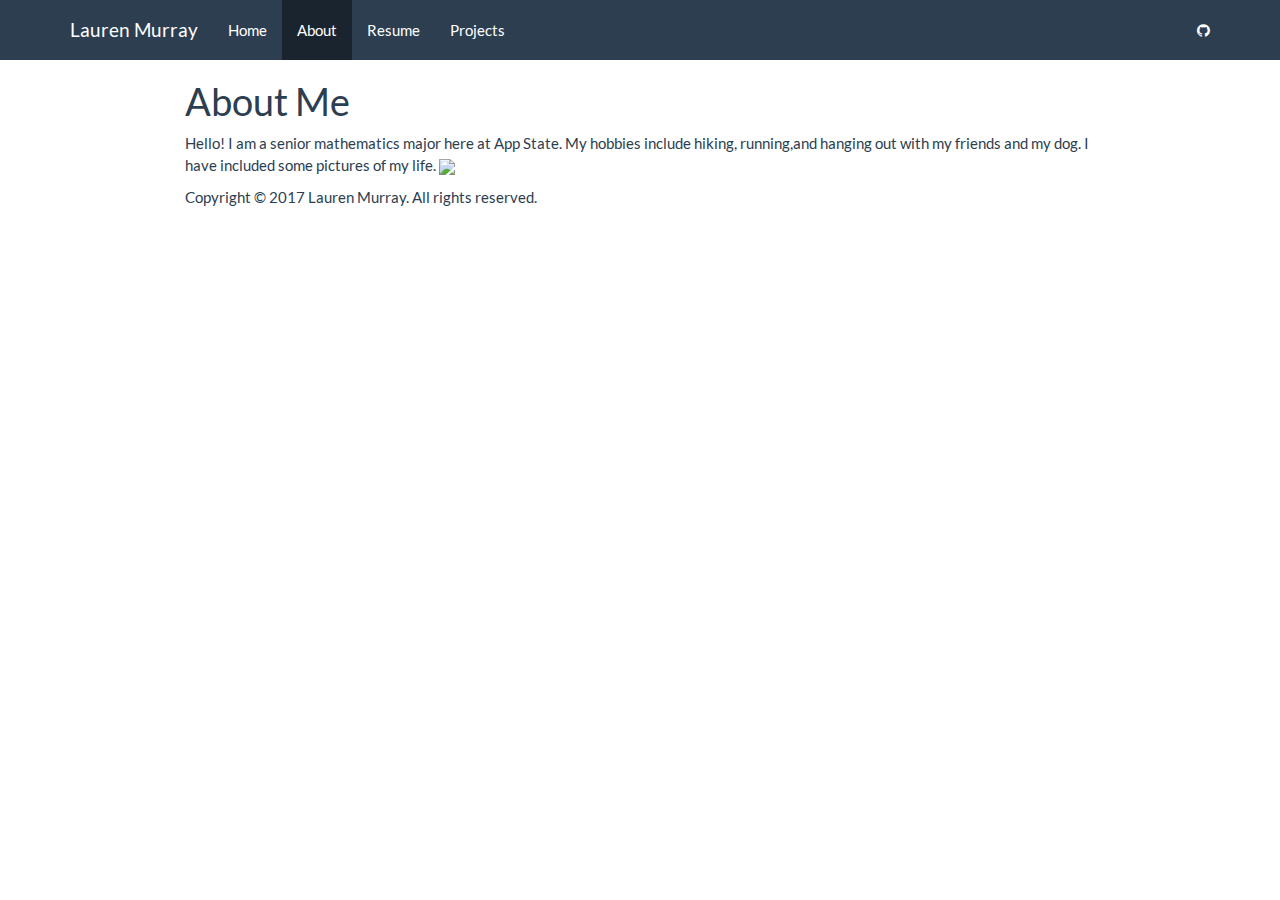
==== commit 82460029: "commit" ====
--- a/about.html
+++ b/about.html
@@ -22,6 +22,7 @@
 <script src="site_libs/navigation-1.1/tabsets.js"></script>
 <link href="site_libs/highlightjs-1.1/textmate.css" rel="stylesheet" />
 <script src="site_libs/highlightjs-1.1/highlight.js"></script>
+<link href="site_libs/font-awesome-4.5.0/css/font-awesome.min.css" rel="stylesheet" />
 
 <style type="text/css">code{white-space: pre;}</style>
 <style type="text/css">
@@ -190,7 +191,12 @@
 </li>
       </ul>
       <ul class="nav navbar-nav navbar-right">
-        
+        <li>
+  <a href="https://www.github.com">
+    <span class="fa fa-github"></span>
+     
+  </a>
+</li>
       </ul>
     </div><!--/.nav-collapse -->
   </div><!--/.container -->
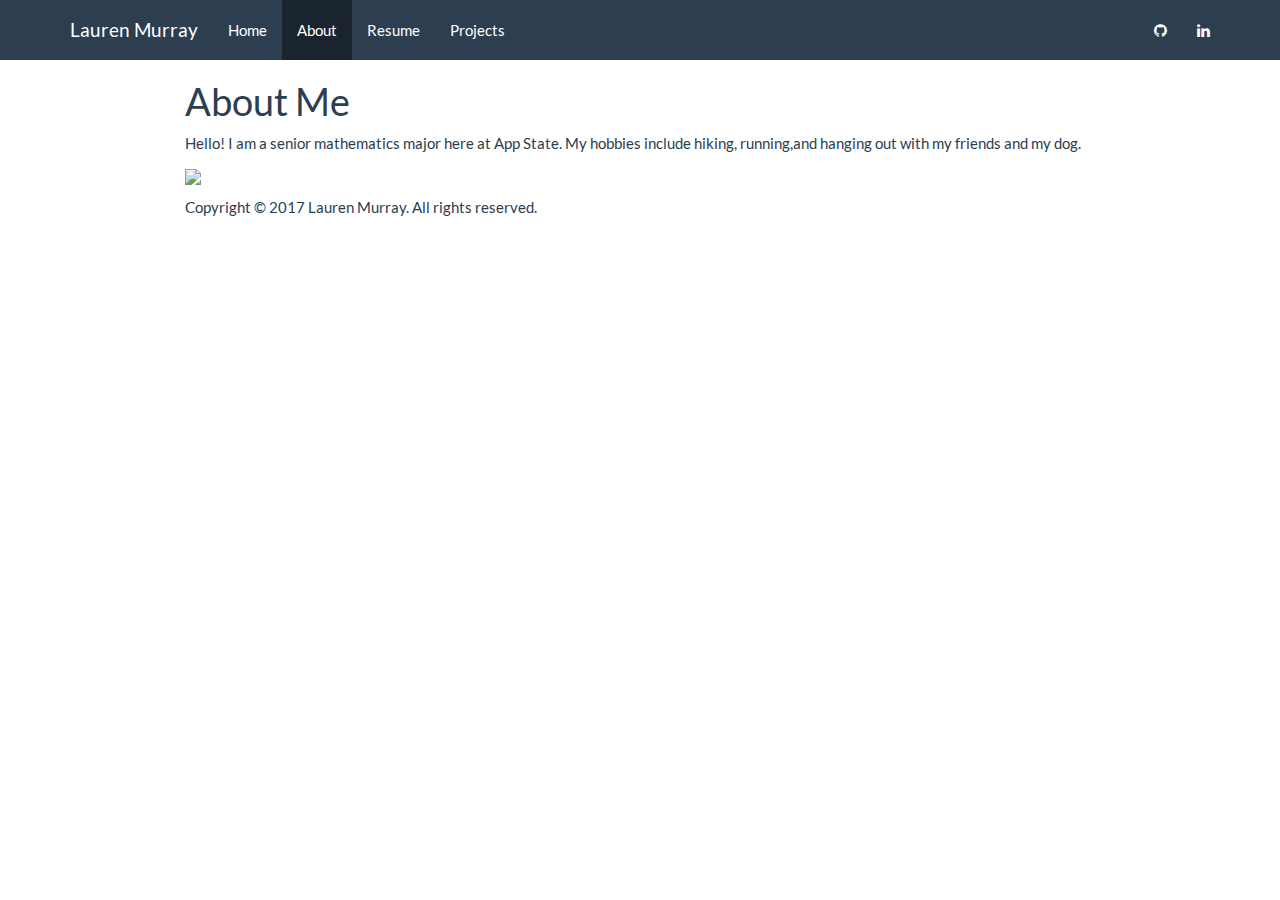
==== commit 7c4f4591: "commit" ====
--- a/about.html
+++ b/about.html
@@ -20,8 +20,8 @@
 <script src="site_libs/bootstrap-3.3.5/shim/html5shiv.min.js"></script>
 <script src="site_libs/bootstrap-3.3.5/shim/respond.min.js"></script>
 <script src="site_libs/navigation-1.1/tabsets.js"></script>
-<link href="site_libs/highlightjs-1.1/textmate.css" rel="stylesheet" />
-<script src="site_libs/highlightjs-1.1/highlight.js"></script>
+<link href="site_libs/highlightjs-9.12.0/textmate.css" rel="stylesheet" />
+<script src="site_libs/highlightjs-9.12.0/highlight.js"></script>
 <link href="site_libs/font-awesome-4.5.0/css/font-awesome.min.css" rel="stylesheet" />
 
 <style type="text/css">code{white-space: pre;}</style>
@@ -31,10 +31,12 @@
   }
 </style>
 <script type="text/javascript">
-if (window.hljs && document.readyState && document.readyState === "complete") {
-   window.setTimeout(function() {
-      hljs.initHighlighting();
-   }, 0);
+if (window.hljs) {
+  hljs.configure({languages: []});
+  hljs.initHighlightingOnLoad();
+  if (document.readyState && document.readyState === "complete") {
+    window.setTimeout(function() { hljs.initHighlightingOnLoad(); }, 0);
+  }
 }
 </script>
 
@@ -197,6 +199,12 @@
      
   </a>
 </li>
+<li>
+  <a href="https://linkedin.com">
+    <span class="fa fa-linkedin"></span>
+     
+  </a>
+</li>
       </ul>
     </div><!--/.nav-collapse -->
   </div><!--/.container -->
@@ -211,7 +219,8 @@
 </div>
 
 
-<p>Hello! I am a senior mathematics major here at App State. My hobbies include hiking, running,and hanging out with my friends and my dog. I have included some pictures of my life. <img src="app%20state%20image.jpg" width="2076" /></p>
+<p>Hello! I am a senior mathematics major here at App State. My hobbies include hiking, running,and hanging out with my friends and my dog.</p>
+<p><img src="app%20state%20image.jpg" width="2076" /></p>
 
 <p>Copyright &copy; 2017 Lauren Murray. All rights reserved.</p>
 
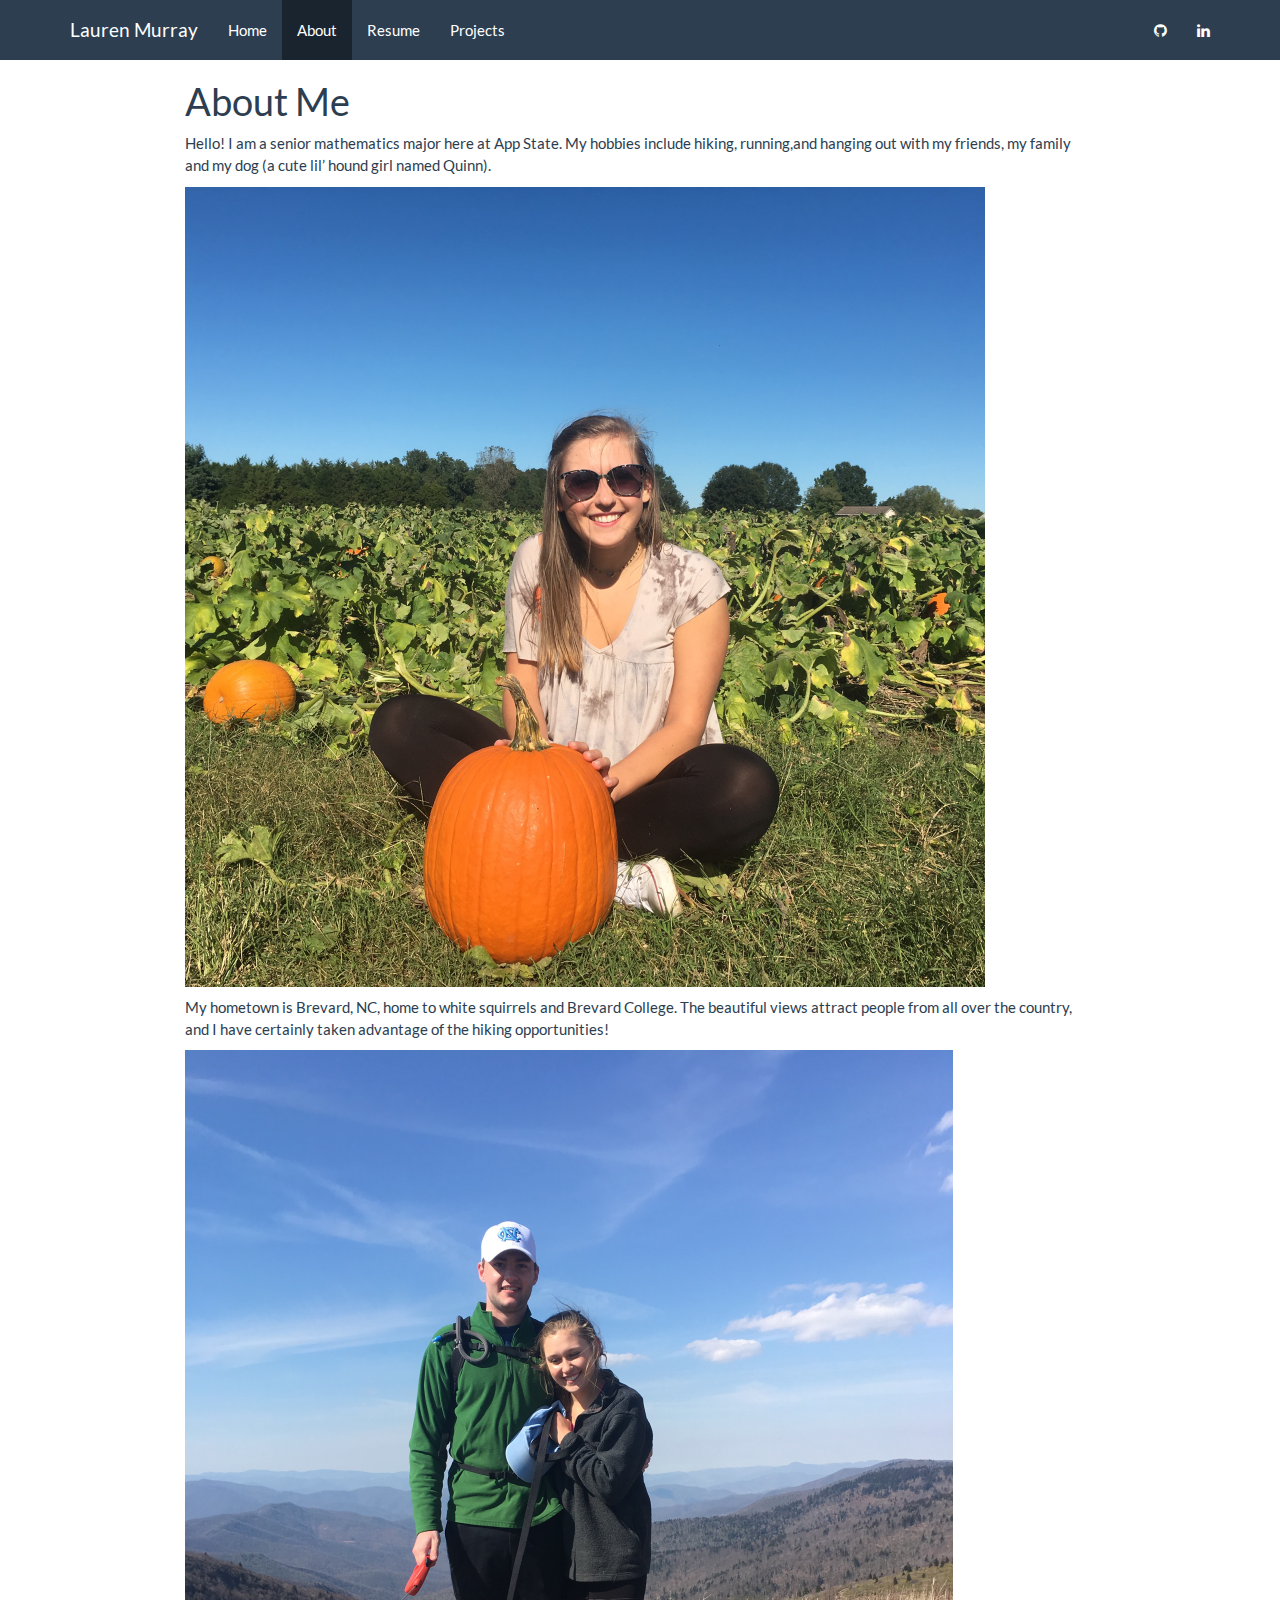
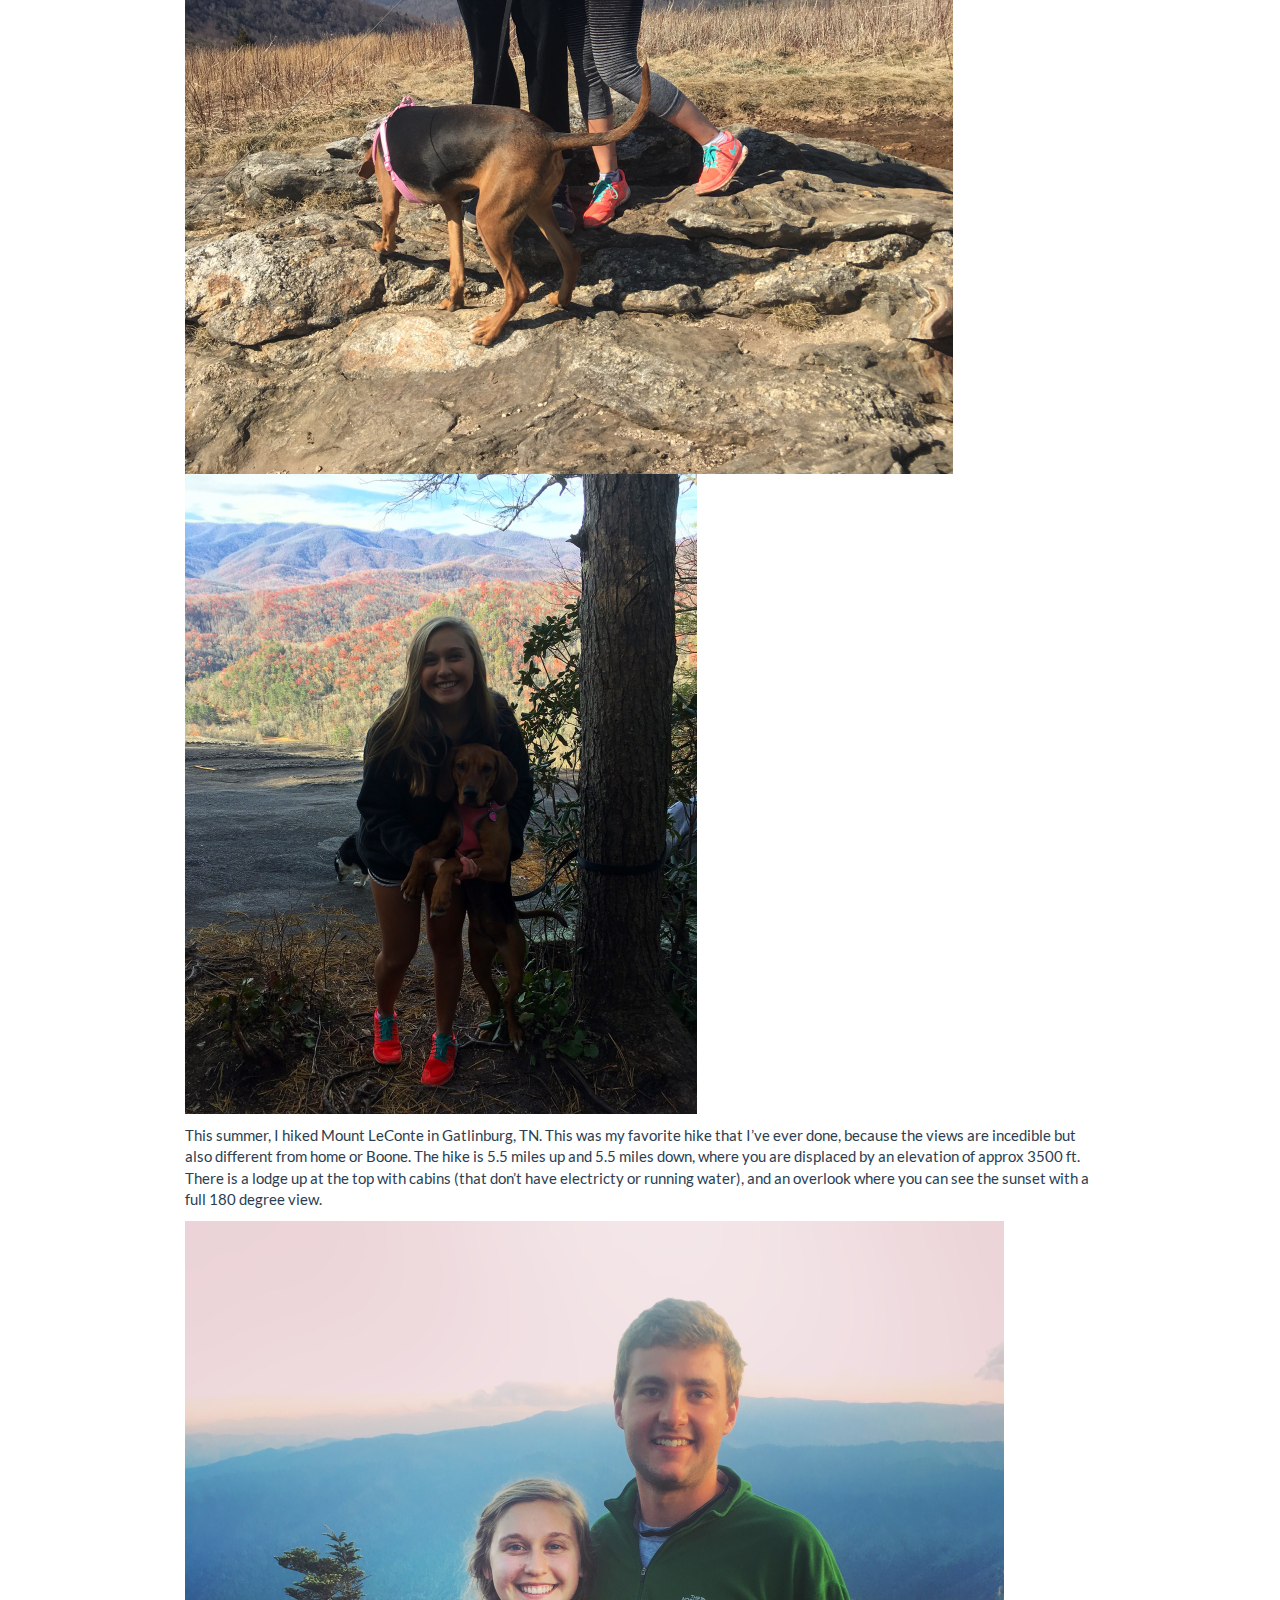
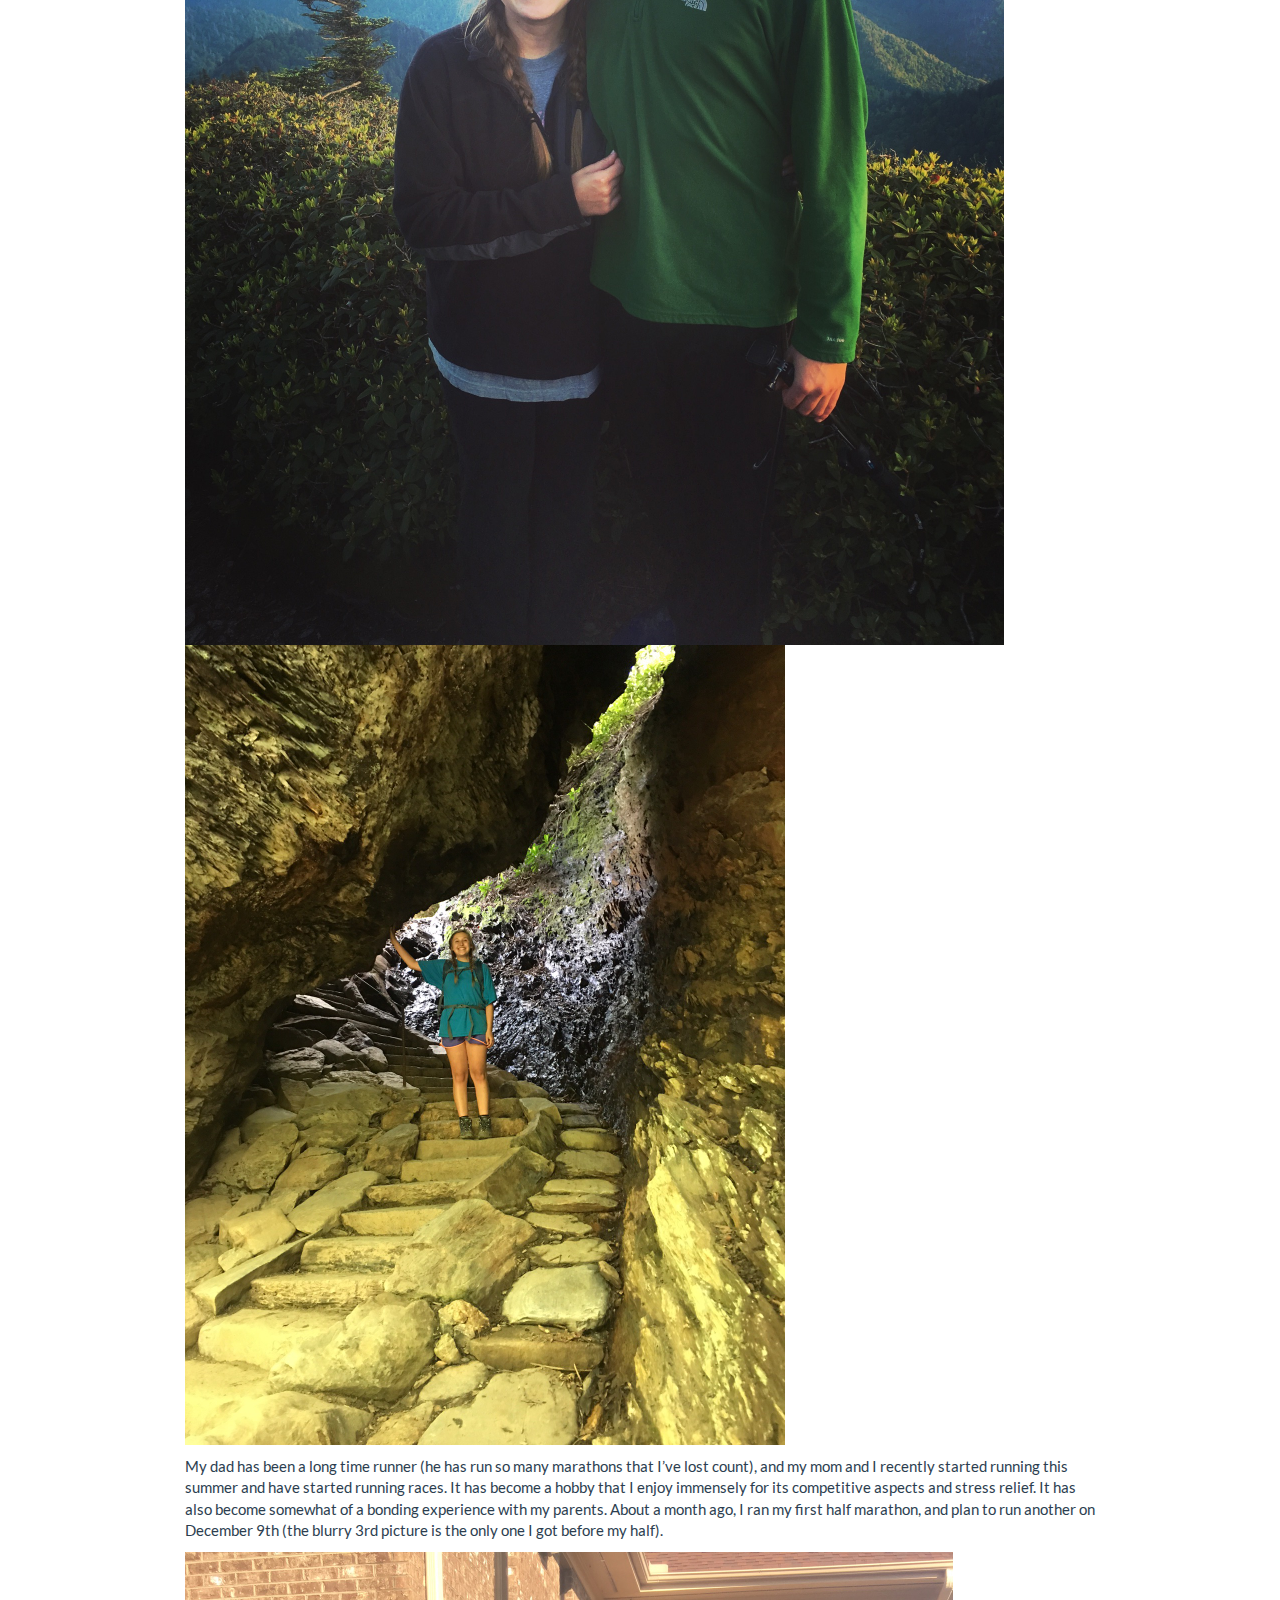
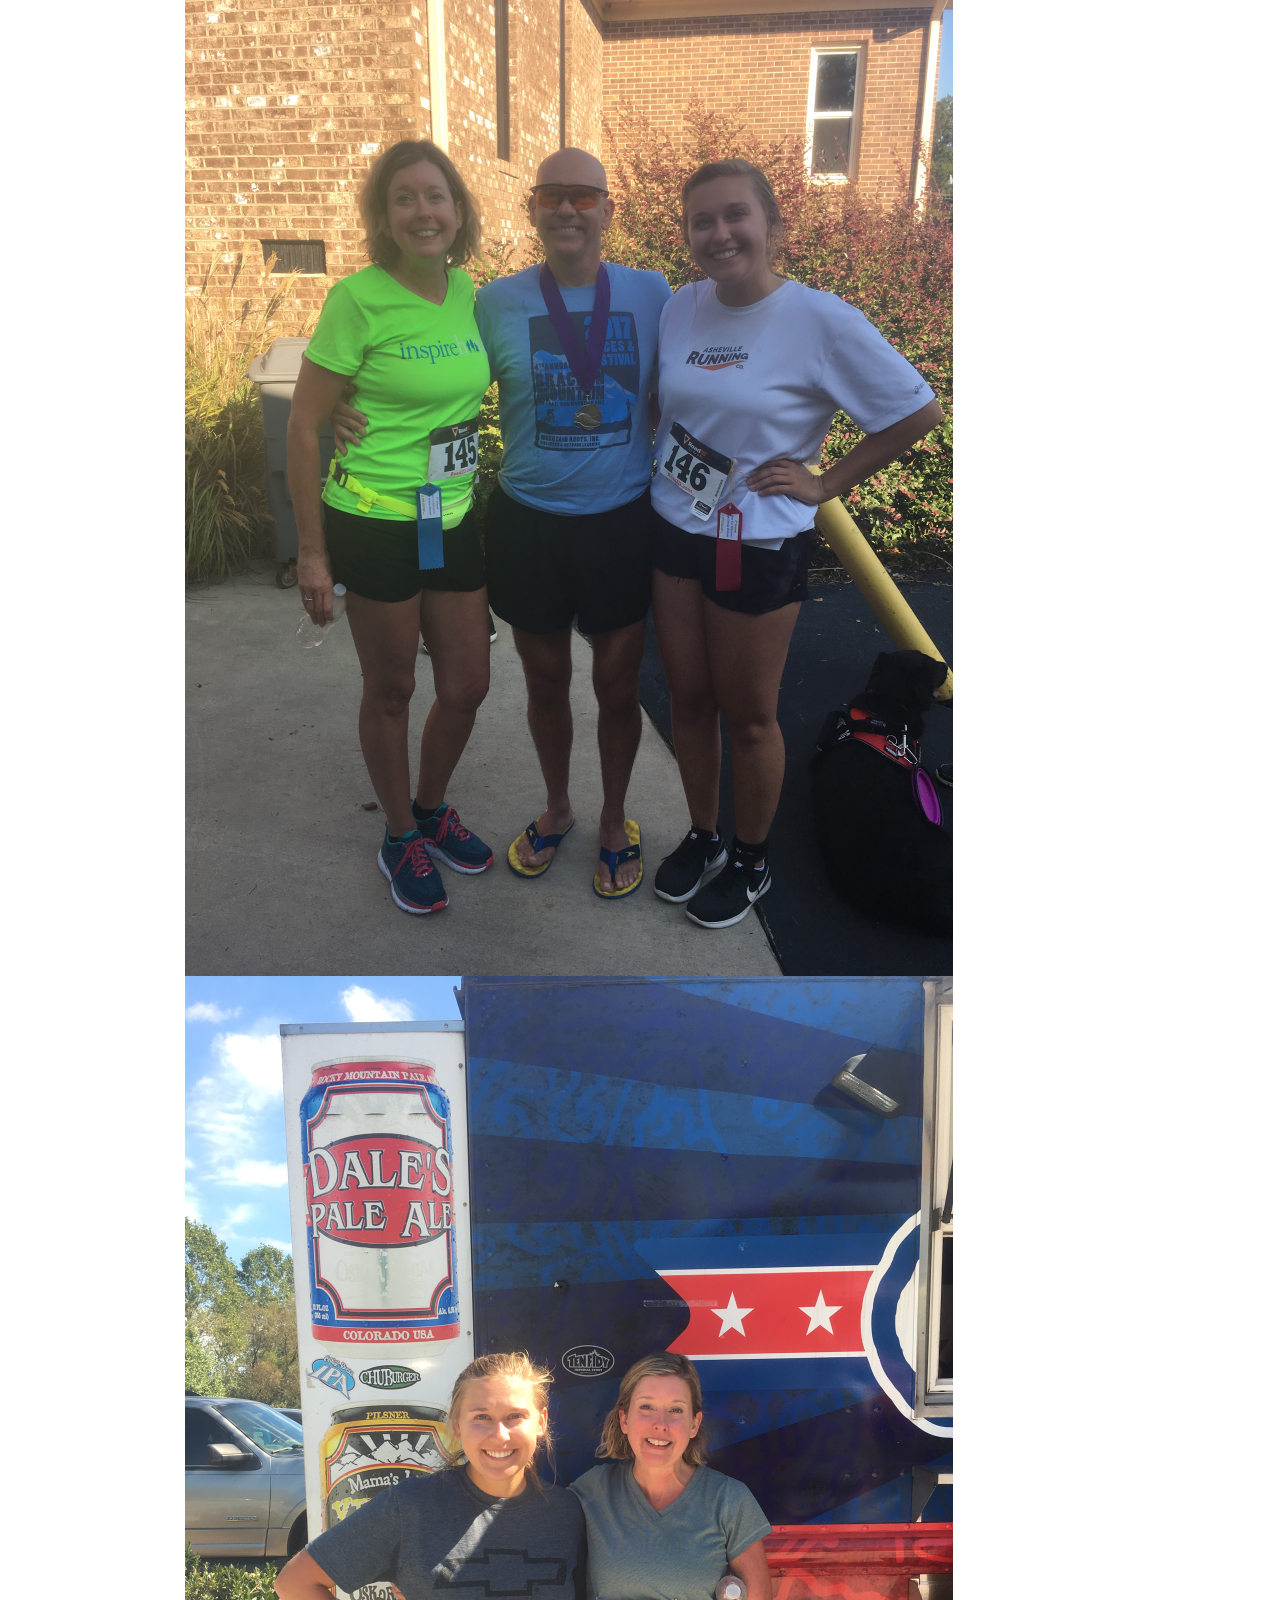
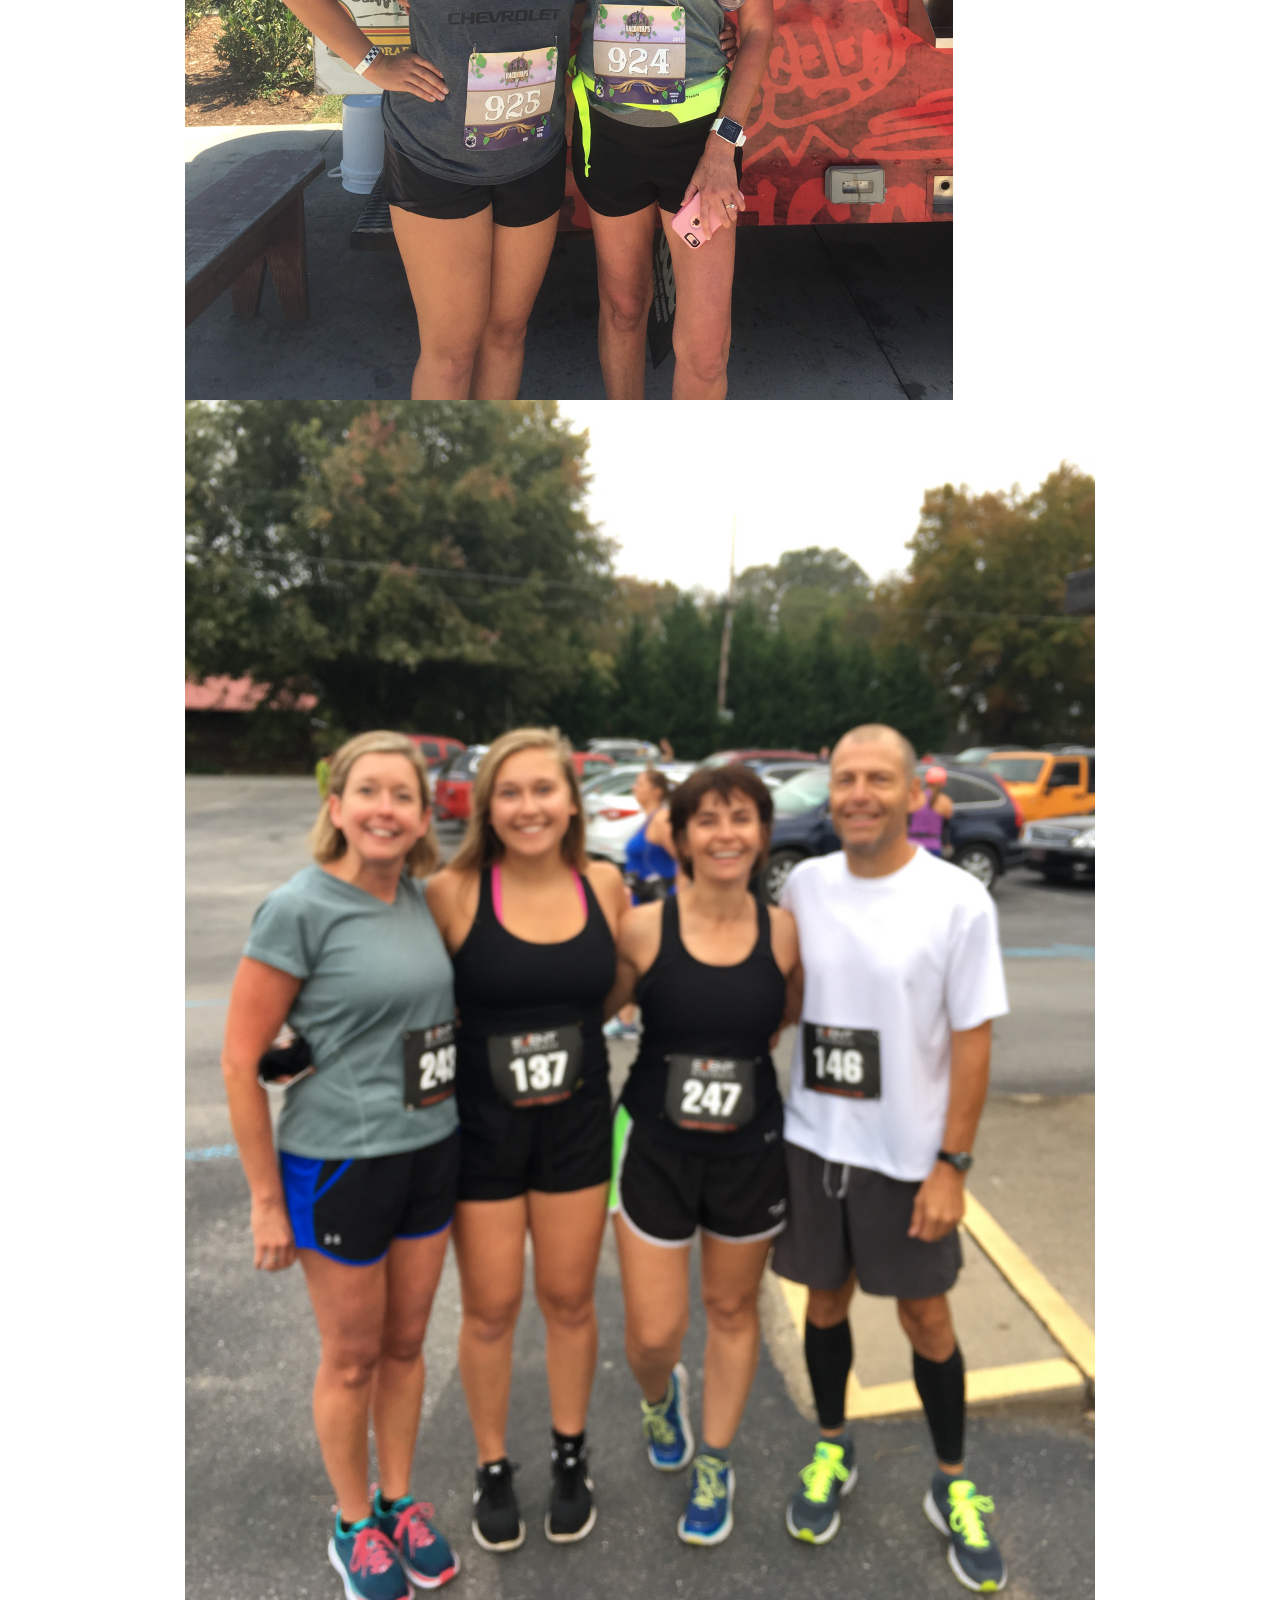
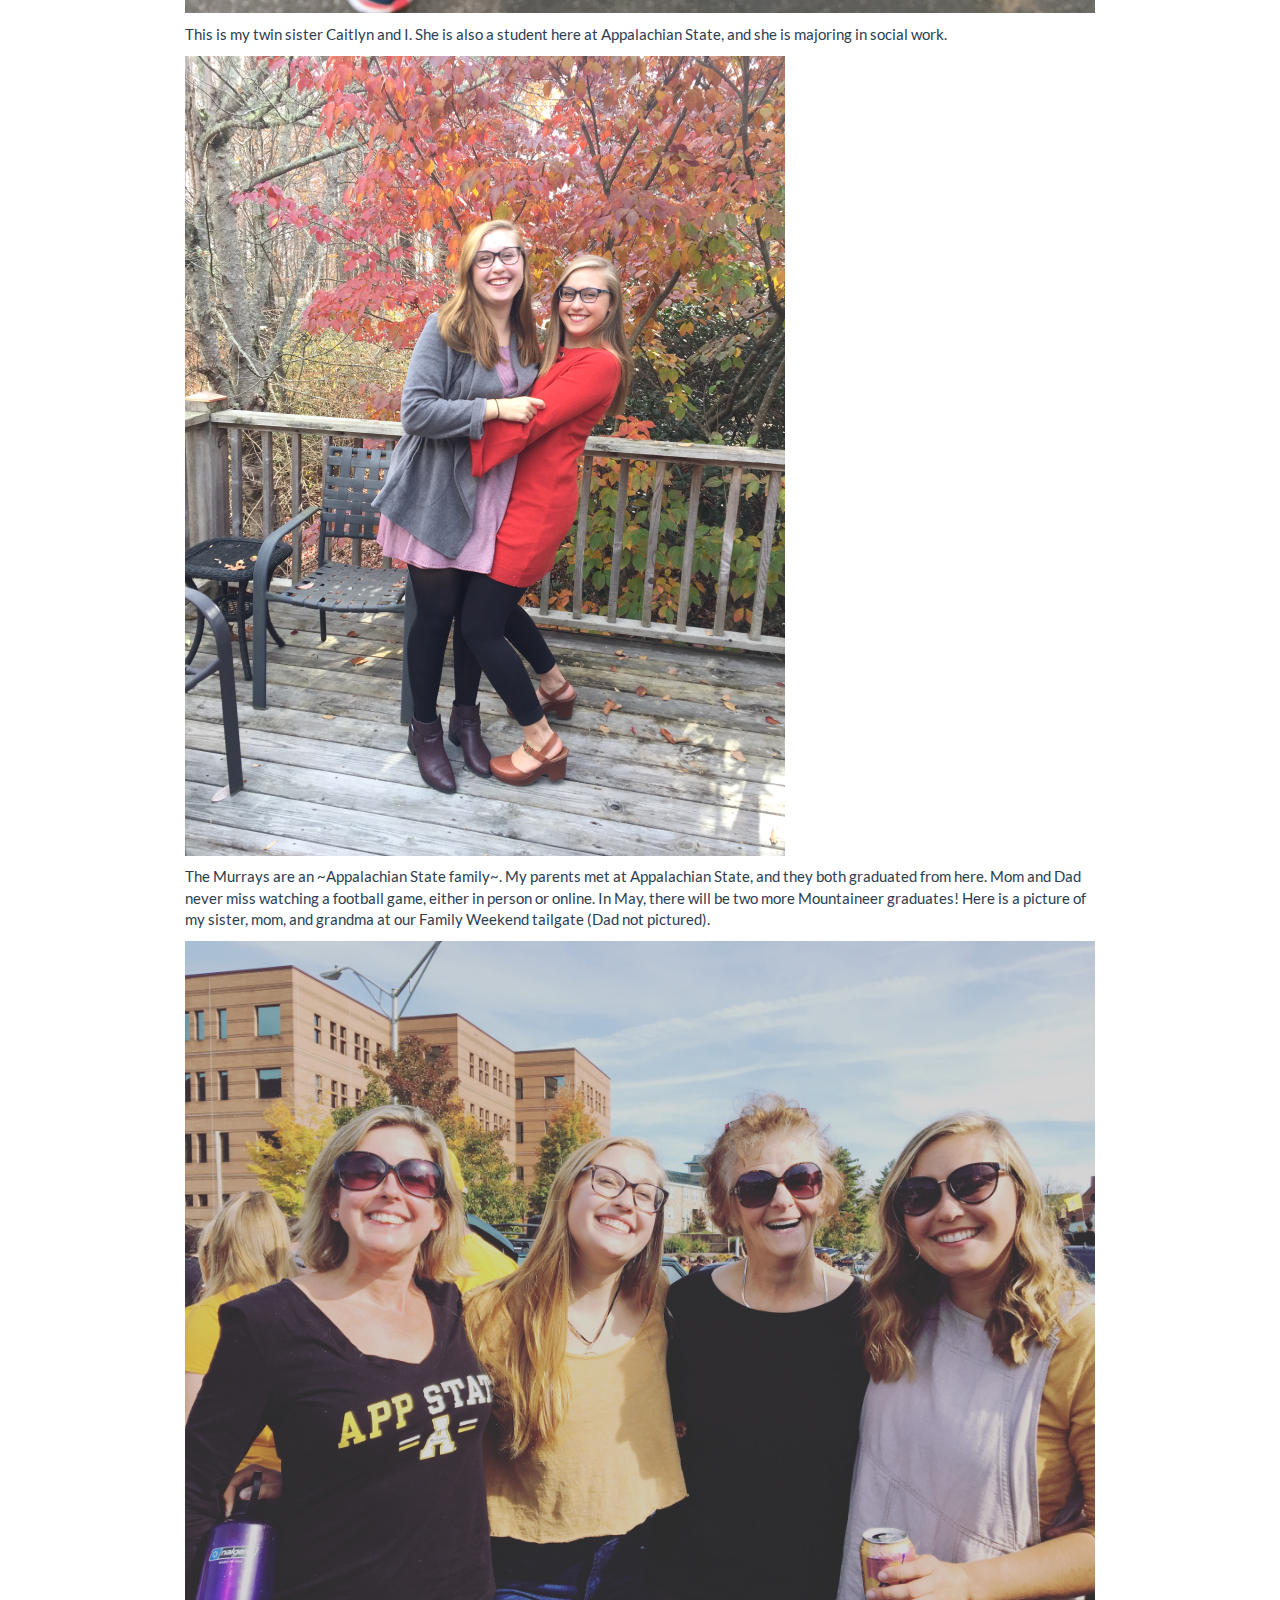
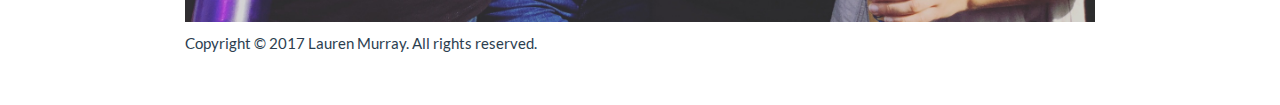
==== commit 562f668b: "commit this" ====
--- a/about.html
+++ b/about.html
@@ -194,13 +194,13 @@
       </ul>
       <ul class="nav navbar-nav navbar-right">
         <li>
-  <a href="https://www.github.com">
+  <a href="https://github.com/murrayln3/murrayln3.github.io">
     <span class="fa fa-github"></span>
      
   </a>
 </li>
 <li>
-  <a href="https://linkedin.com">
+  <a href="https://www.linkedin.com/in/lauren-murray333/">
     <span class="fa fa-linkedin"></span>
      
   </a>
@@ -219,8 +219,18 @@
 </div>
 
 
-<p>Hello! I am a senior mathematics major here at App State. My hobbies include hiking, running,and hanging out with my friends and my dog.</p>
-<p><img src="app%20state%20image.jpg" width="2076" /></p>
+<p>Hello! I am a senior mathematics major here at App State. My hobbies include hiking, running,and hanging out with my friends, my family and my dog (a cute lil’ hound girl named Quinn).</p>
+<p><img src="mypic.jpg" width="800" /></p>
+<p>My hometown is Brevard, NC, home to white squirrels and Brevard College. The beautiful views attract people from all over the country, and I have certainly taken advantage of the hiking opportunities!</p>
+<p><img src="hiking1.jpg" width="768" /><img src="hiking2.jpg" width="512" /></p>
+<p>This summer, I hiked Mount LeConte in Gatlinburg, TN. This was my favorite hike that I’ve ever done, because the views are incedible but also different from home or Boone. The hike is 5.5 miles up and 5.5 miles down, where you are displaced by an elevation of approx 3500 ft. There is a lodge up at the top with cabins (that don’t have electricty or running water), and an overlook where you can see the sunset with a full 180 degree view.</p>
+<p><img src="hiking3.jpg" width="819" /><img src="hiking4.jpg" width="600" /></p>
+<p>My dad has been a long time runner (he has run so many marathons that I’ve lost count), and my mom and I recently started running this summer and have started running races. It has become a hobby that I enjoy immensely for its competitive aspects and stress relief. It has also become somewhat of a bonding experience with my parents. About a month ago, I ran my first half marathon, and plan to run another on December 9th (the blurry 3rd picture is the only one I got before my half).</p>
+<p><img src="running1.jpg" width="768" /><img src="running2.jpg" width="768" /><img src="running3.jpg" width="1125" /></p>
+<p>This is my twin sister Caitlyn and I. She is also a student here at Appalachian State, and she is majoring in social work.</p>
+<p><img src="sis.jpg" width="600" /></p>
+<p>The Murrays are an ~Appalachian State family~. My parents met at Appalachian State, and they both graduated from here. Mom and Dad never miss watching a football game, either in person or online. In May, there will be two more Mountaineer graduates! Here is a picture of my sister, mom, and grandma at our Family Weekend tailgate (Dad not pictured).</p>
+<p><img src="family%20weekend.jpg" width="1024" /></p>
 
 <p>Copyright &copy; 2017 Lauren Murray. All rights reserved.</p>
 
--- a/site_libs/highlightjs-9.12.0/textmate.css
+++ b/site_libs/highlightjs-9.12.0/textmate.css
@@ -0,0 +1,19 @@
+.hljs-literal {
+  color: rgb(88, 72, 246);
+}
+
+.hljs-number {
+  color: rgb(0, 0, 205);
+}
+
+.hljs-comment {
+  color: rgb(76, 136, 107);
+}
+
+.hljs-keyword {
+  color: rgb(0, 0, 255);
+}
+
+.hljs-string {
+  color: rgb(3, 106, 7);
+}
